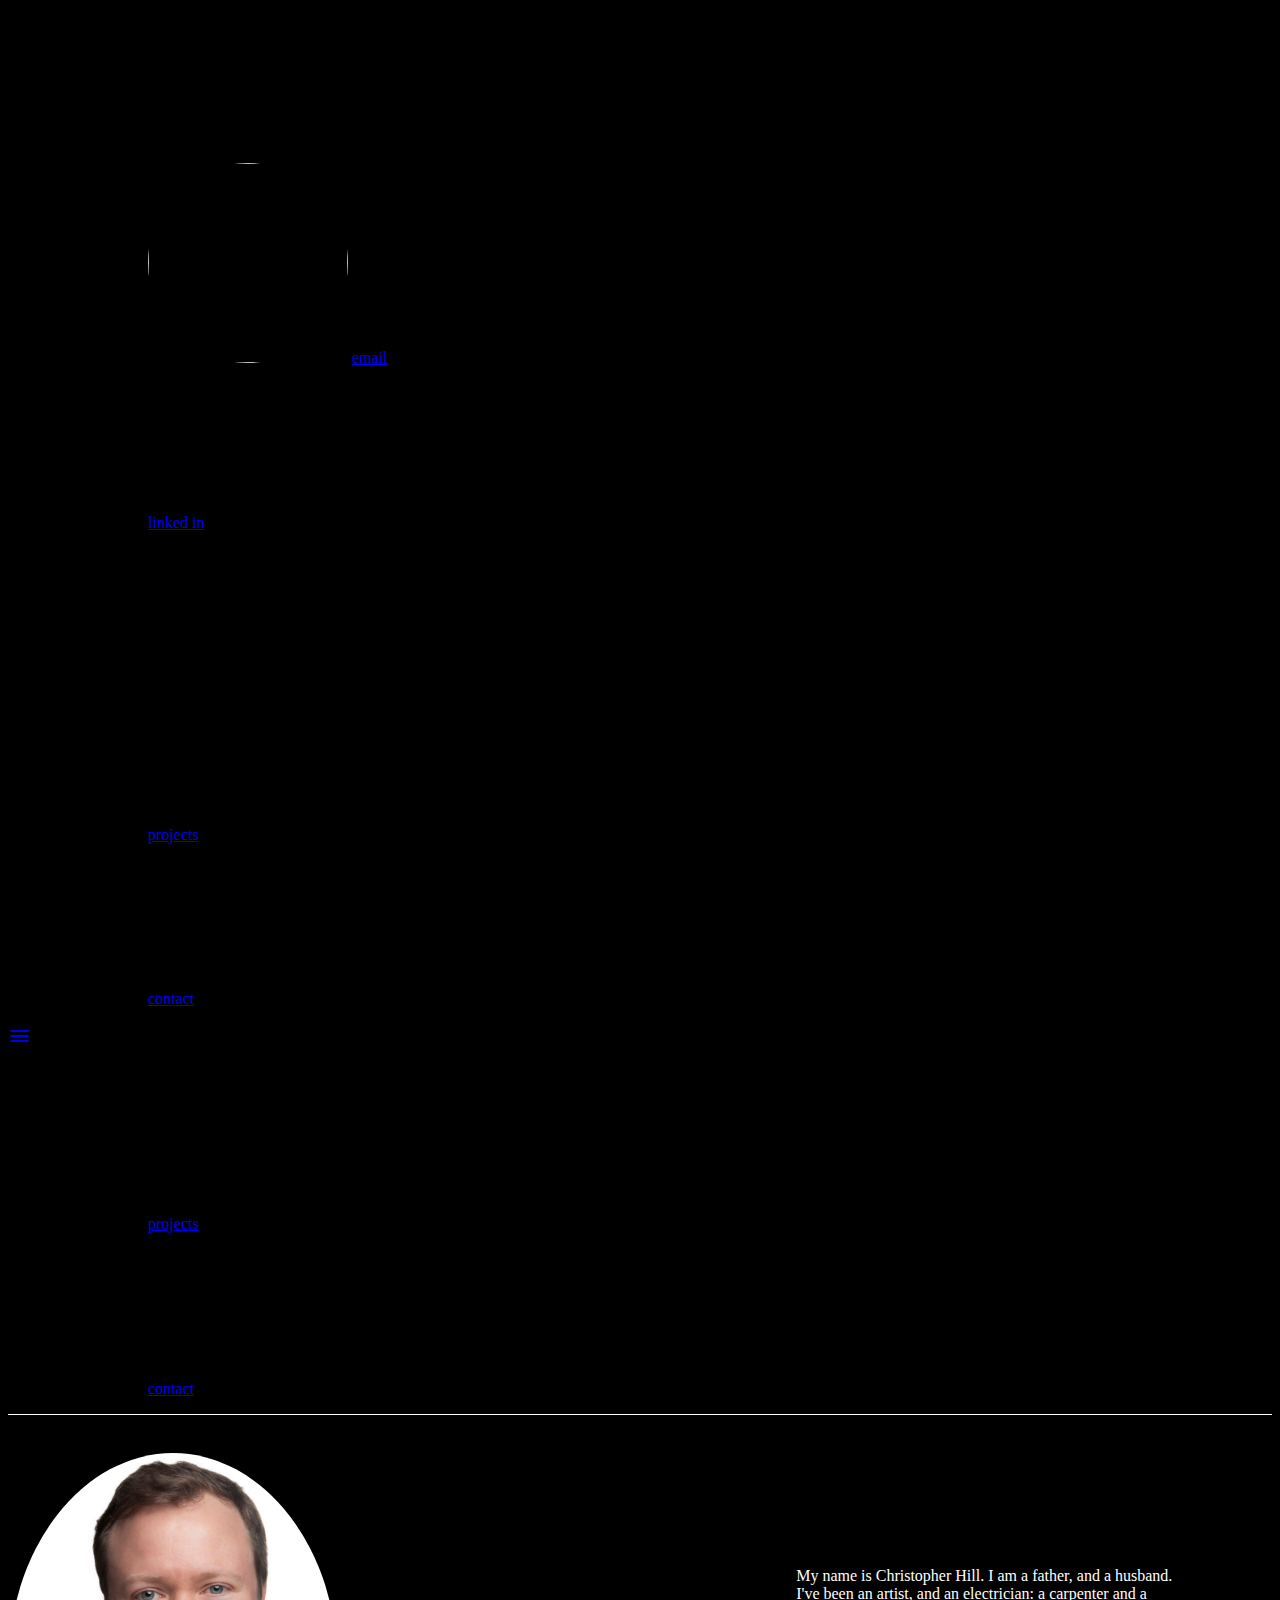
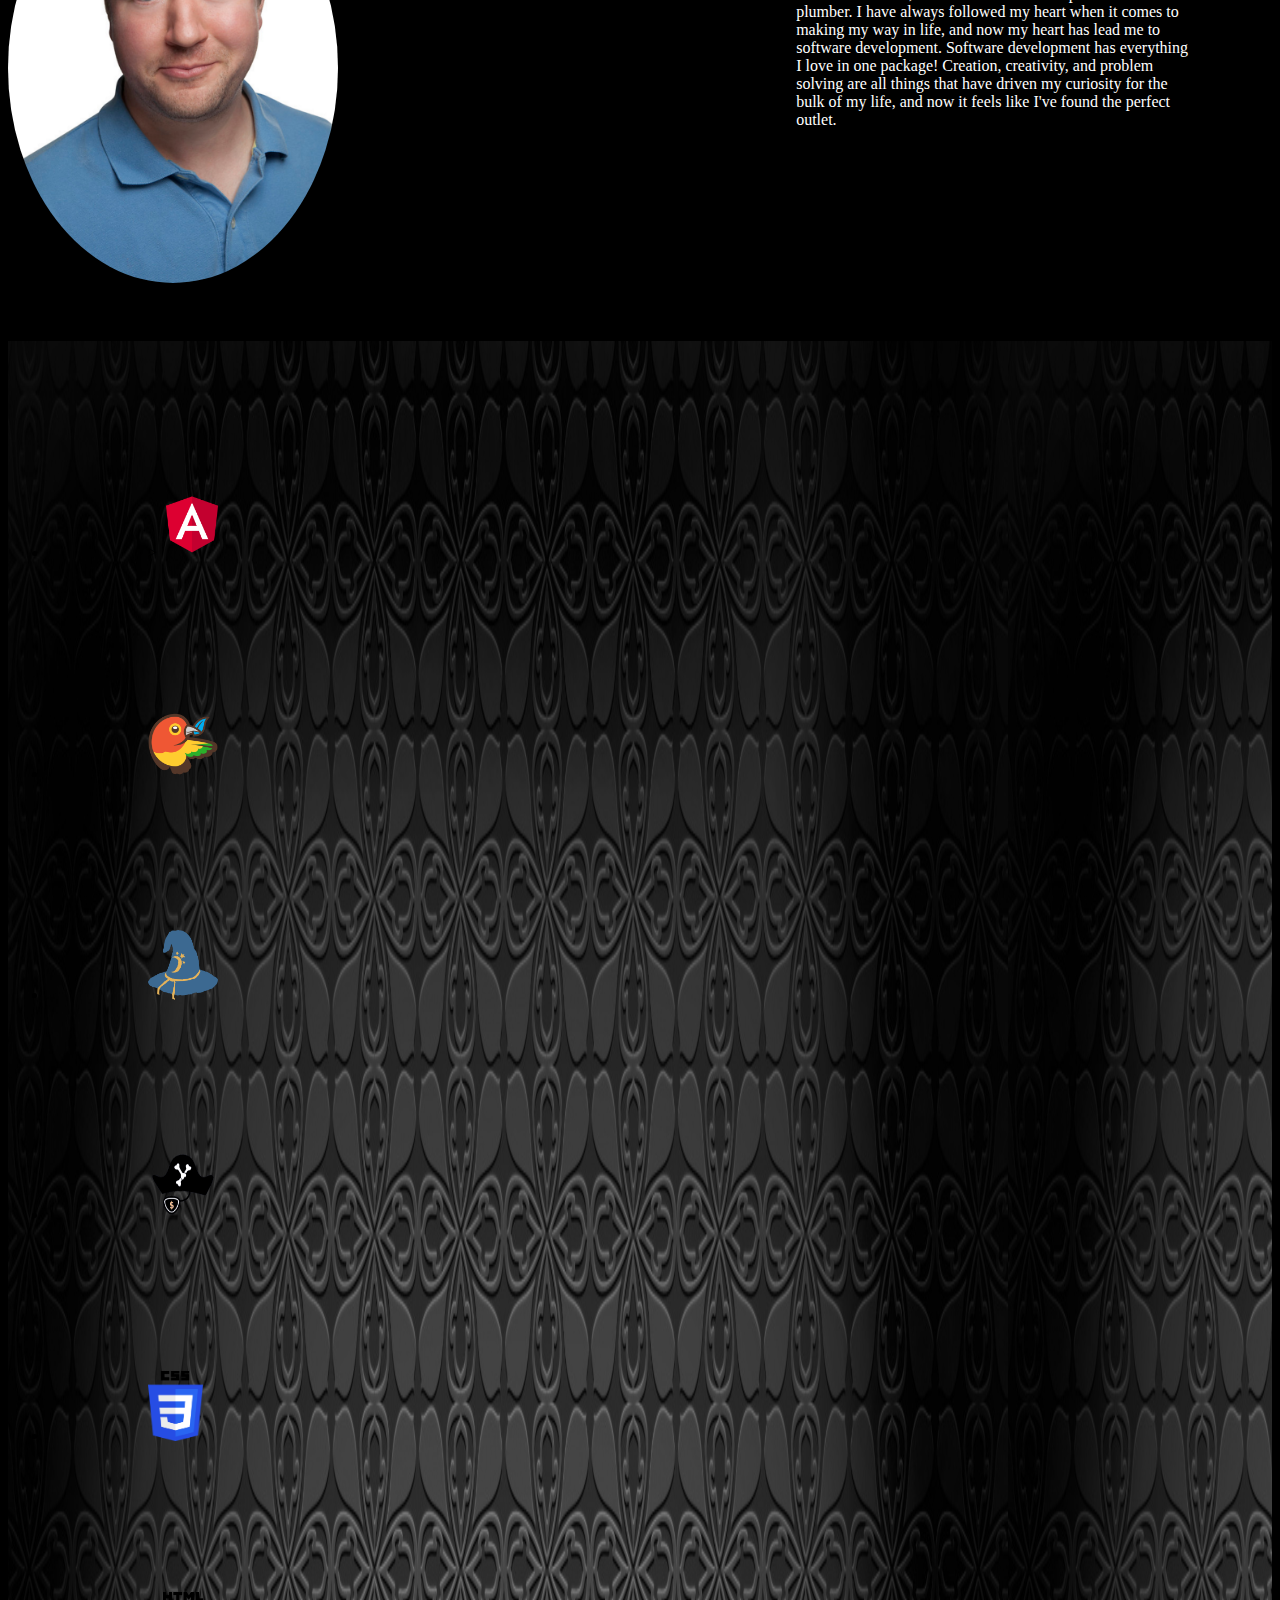
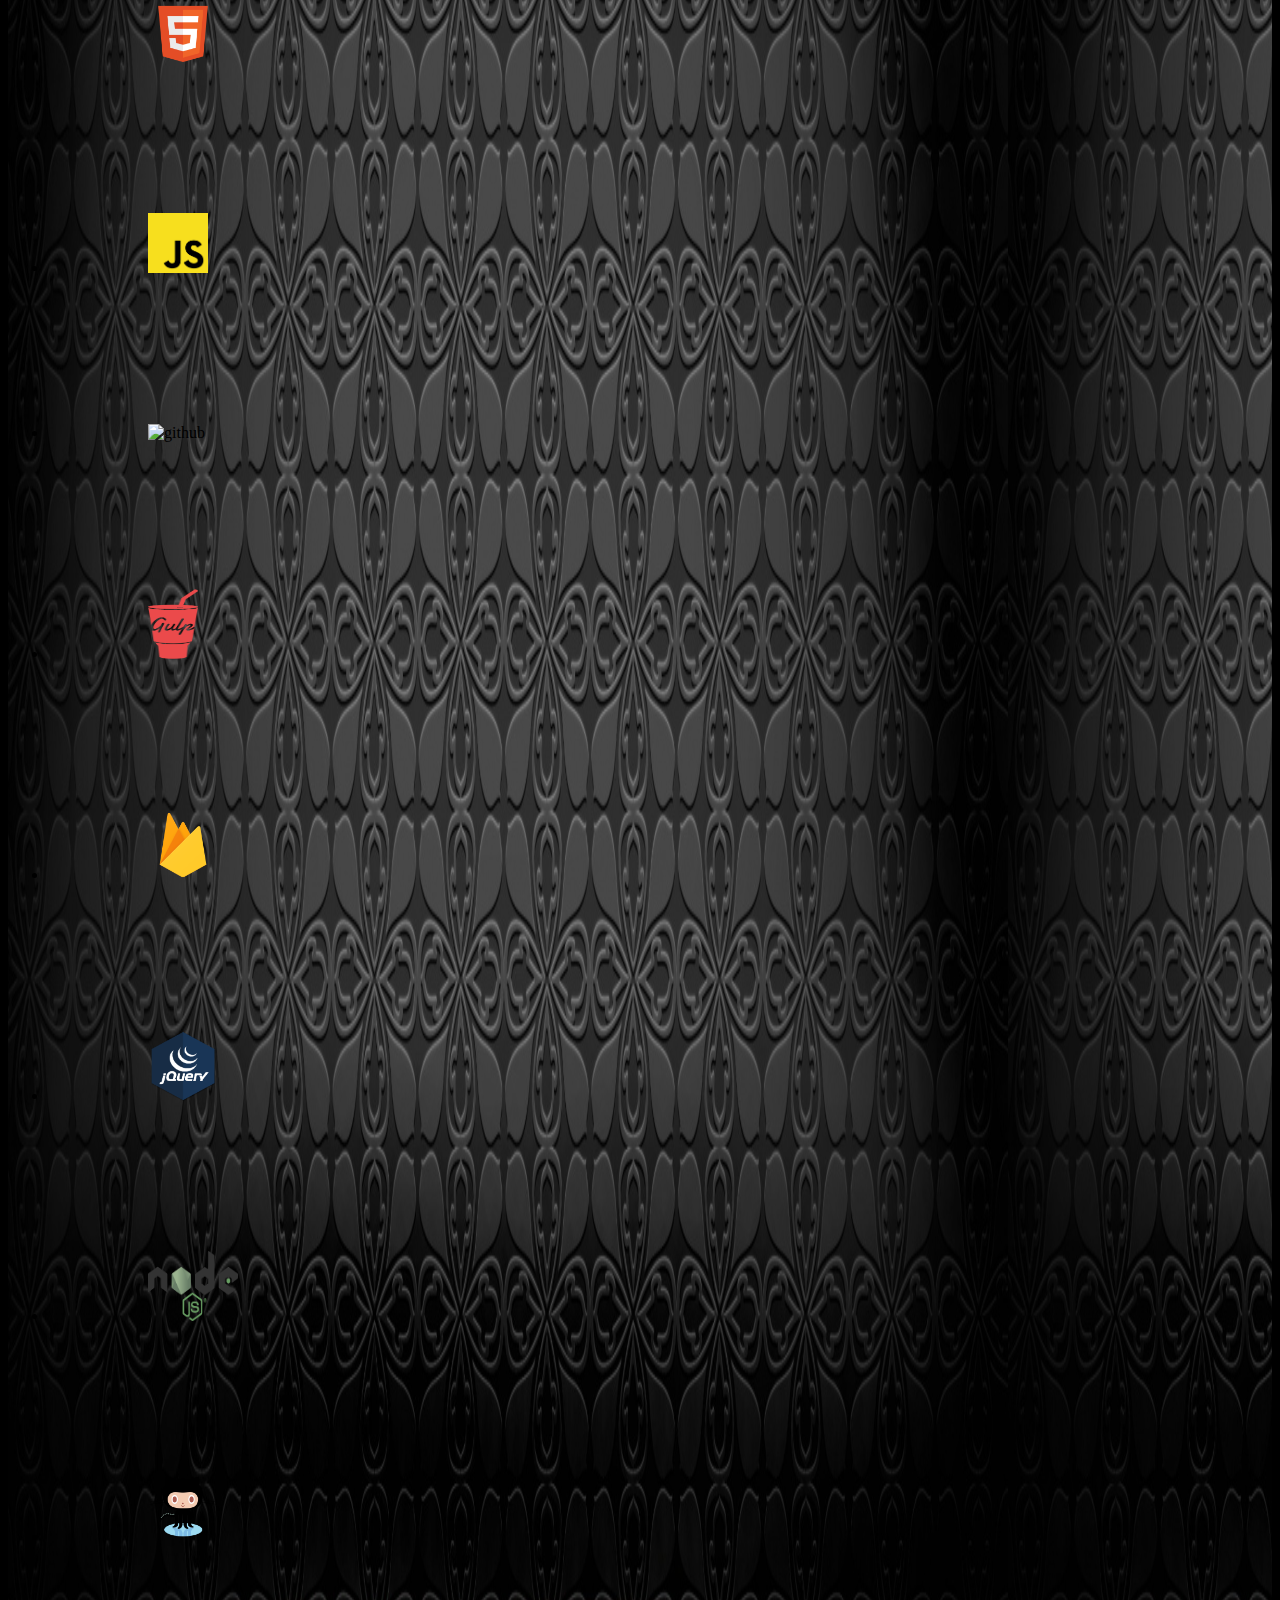
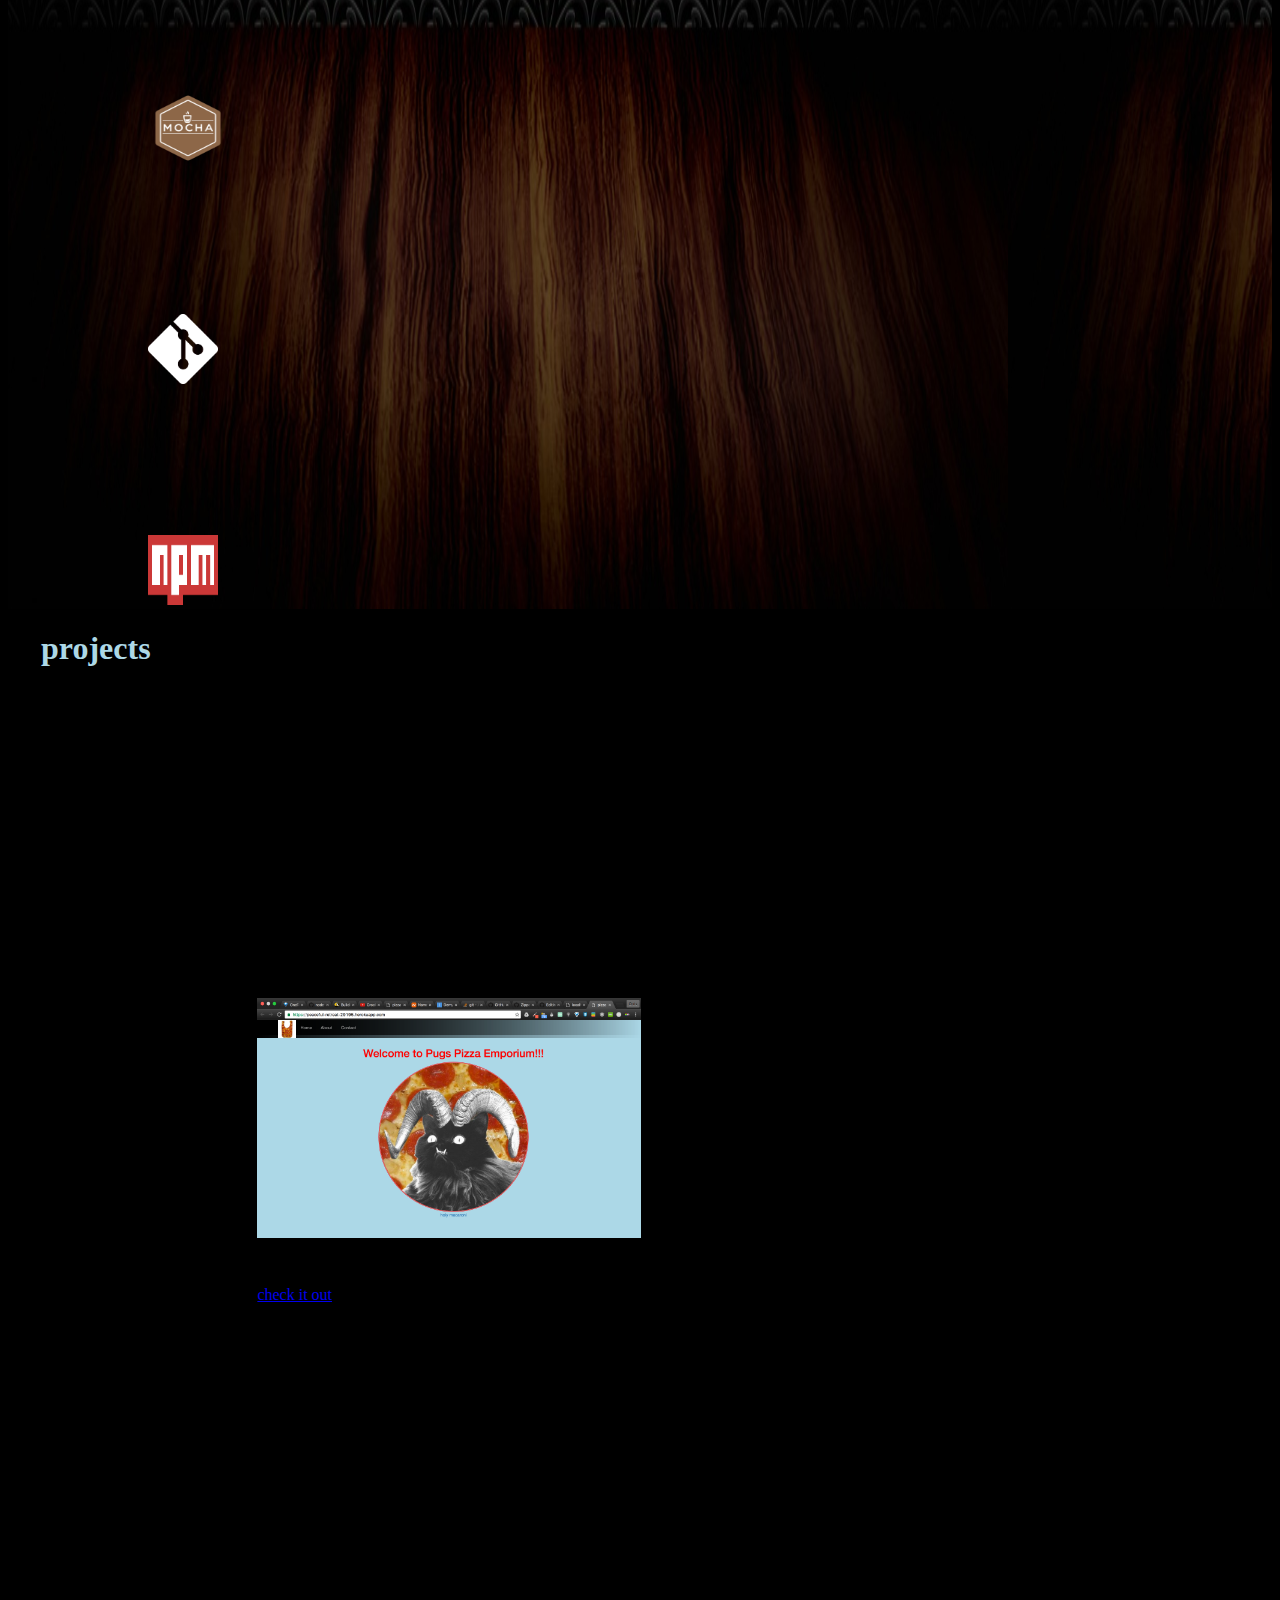
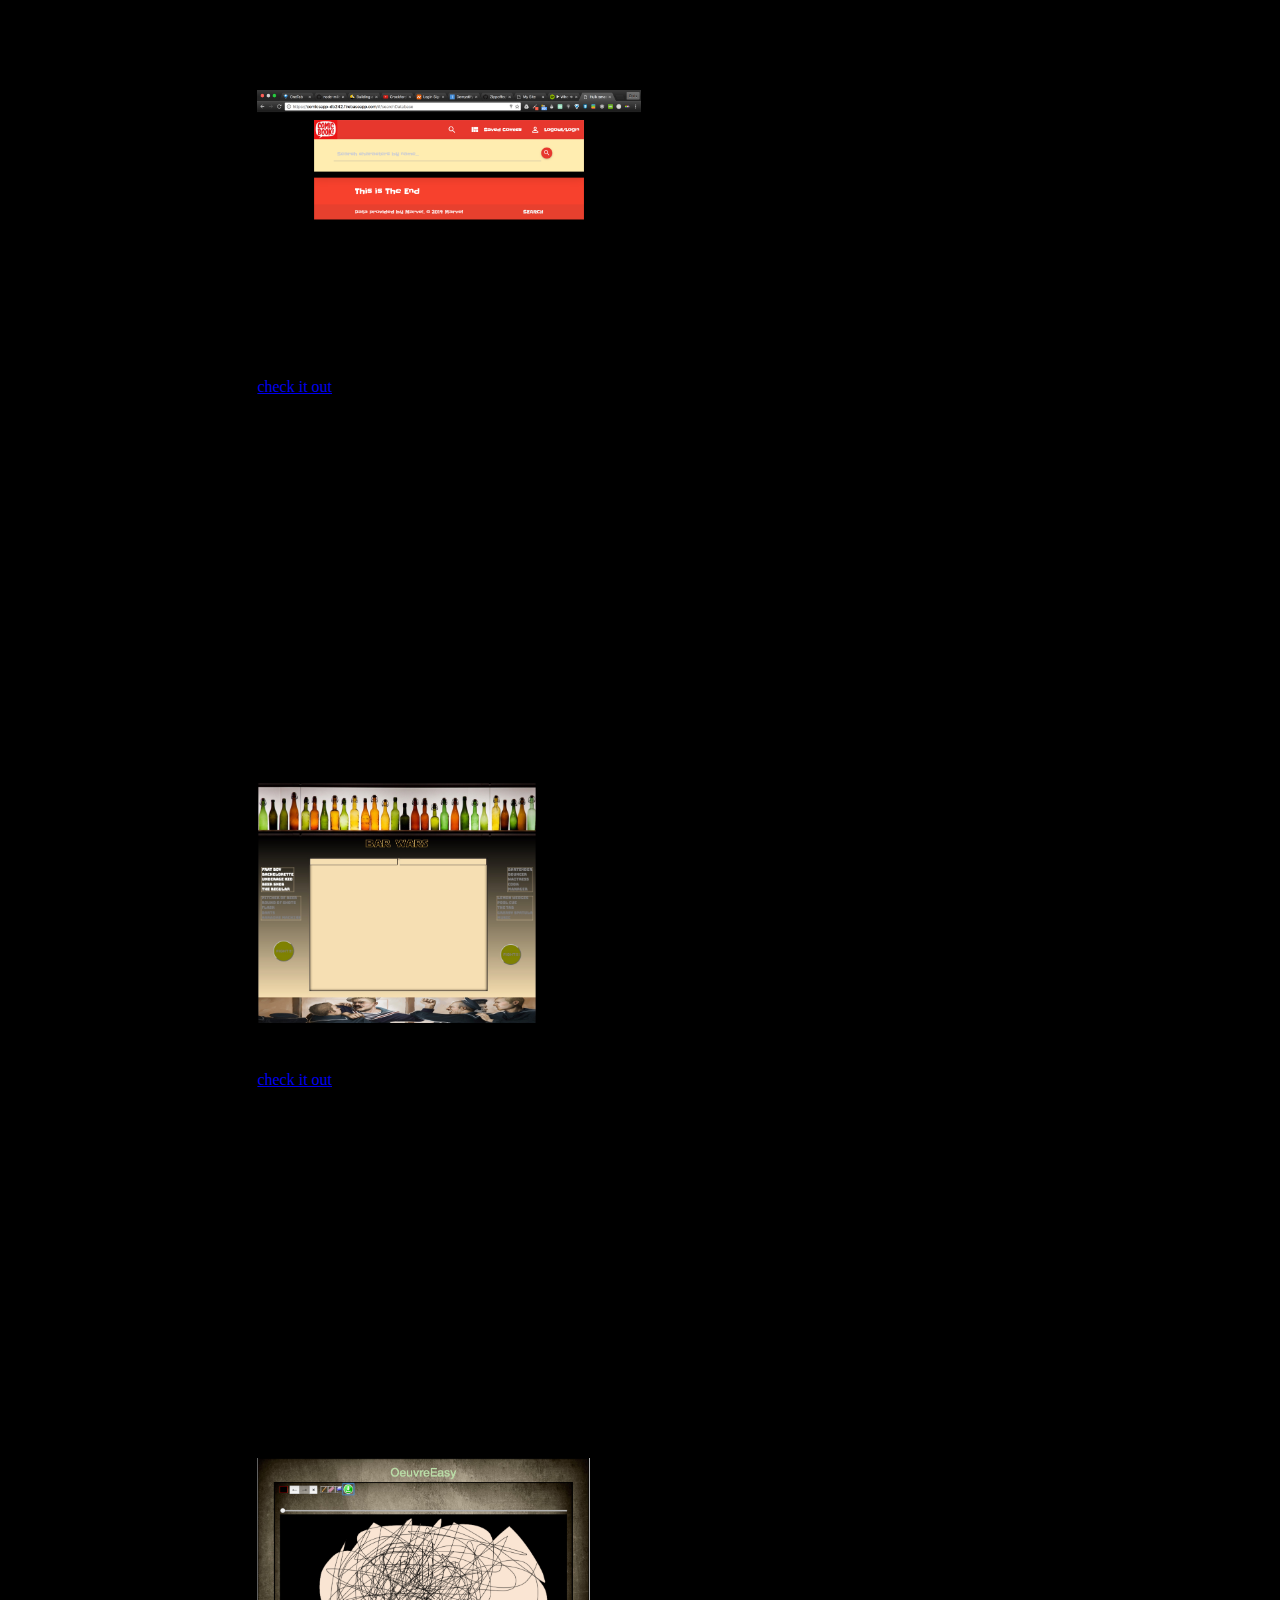
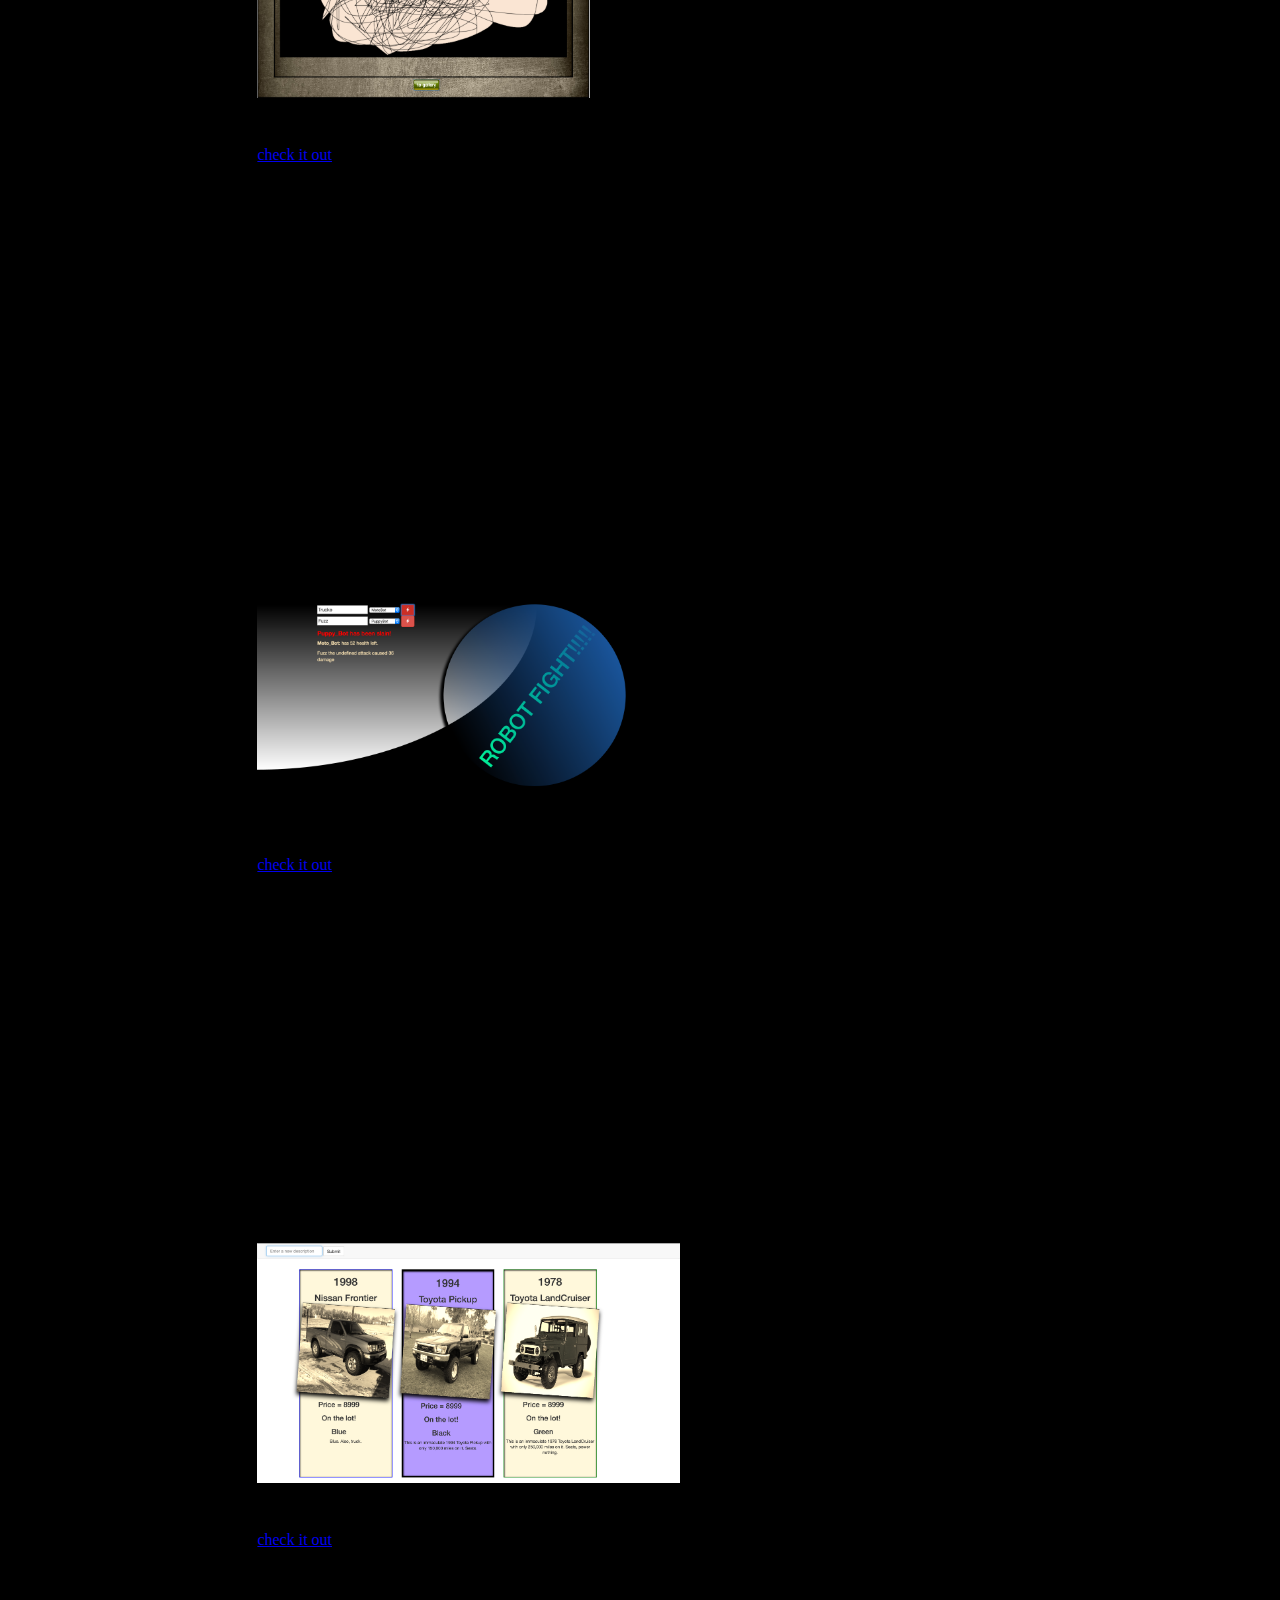
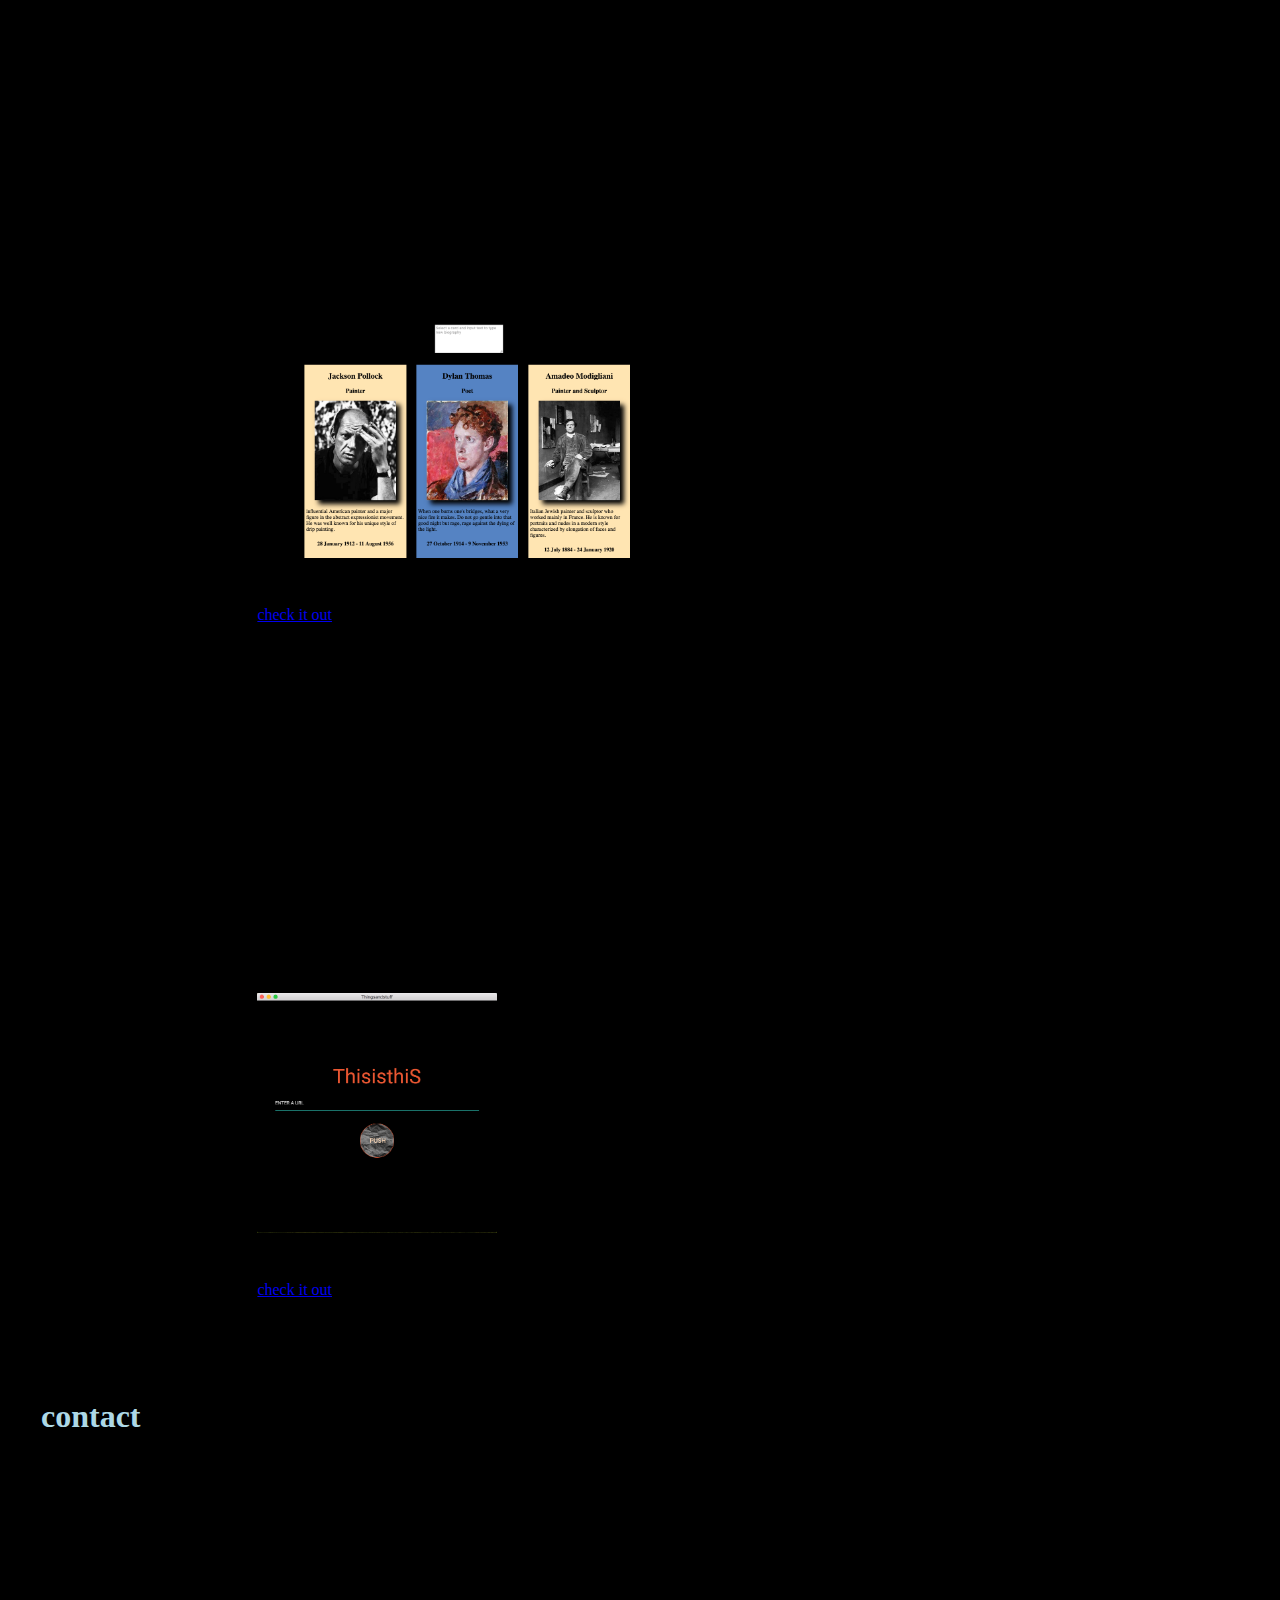
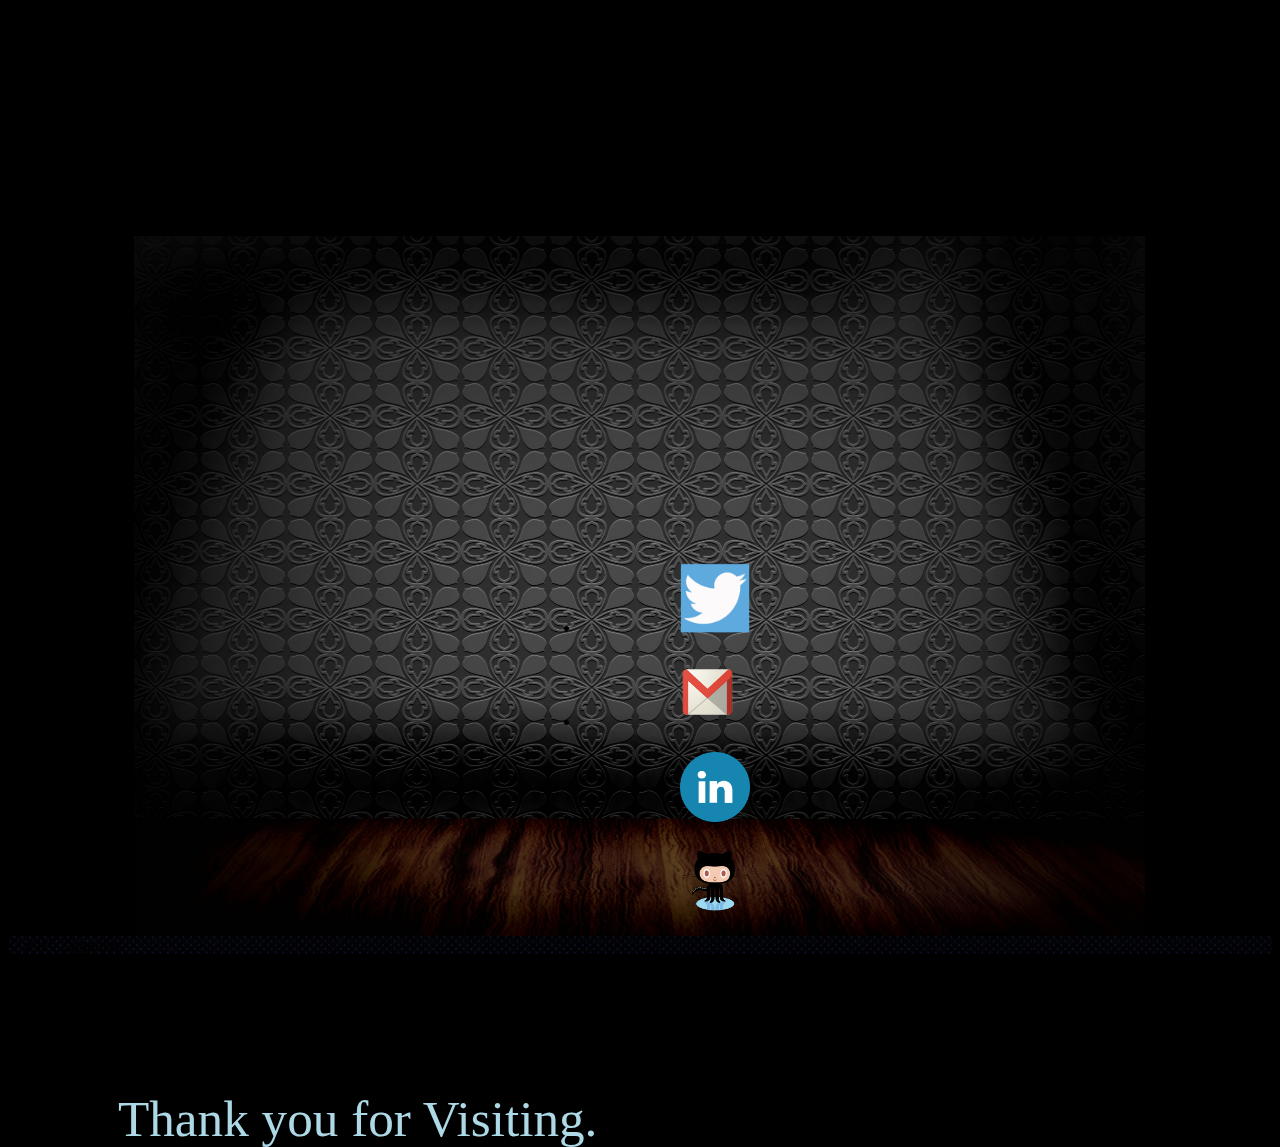
==== index.html @ 06a98516 "styling changes" ====
<!doctype html>

<html lang="en">

<head>
  <meta charset="utf-8">
  <title> My Site </title>
  <!-- Materialize: Latest compiled and minified CSS -->
  <link rel="stylesheet" href="https://cdnjs.cloudflare.com/ajax/libs/materialize/0.97.6/css/materialize.min.css">
  <!-- Materialize: NECESSARY FOR ICONS -->
  <link href="https://fonts.googleapis.com/icon?family=Material+Icons" rel="stylesheet">
  <!-- WHAT GOOGLE FONTS SHALL WE USE? -->
  <!-- <link href='https://fonts.googleapis.com/css?family=Amatic+SC|Shadows+Into+Light|Limelight|Rock+Salt' rel='stylesheet' type='text/css'> -->
  <!-- <link rel="styles" href='https://fonts.googleapis.com/css?family=Bungee+Shade' rel='stylesheet' type='text/css'> -->
  <!-- <link href='https://fonts.googleapis.com/css?family=Indie+Flower' rel='stylesheet' type='text/css'> -->
  <link href='https://fonts.googleapis.com/css?family=Slackey' rel='stylesheet' type='text/css'>
  <link rel="stylesheet" href="styles/main.css">

</head>

<body class="homePage">


  <nav>
    <div class="nav-wrapper">
      <!-- side nav -->
      <ul id="slide-out" class="side-nav">
        <li>
          <div class="userView">
            <img id="creek" class="background" src="./imgs/IMG_0226.jpg" height="160" width="100%">

            <a href="mailto:zippoffer@gmail.com"><span class="white-text email">email</span></a>
          </div>
        </li>
        <li><a href="https://www.linkedin.com/in/zippoffer"><span class="white-text">linked in</span></a></li>
        <!-- <li><a href="#!">Second Link</a></li> -->
        <li>
          <div class="divider"></div>
        </li>
        <li><a href="#projects"><span class="white-text">projects</span></a></li>
        <li><a href="#logos"><span class="white-text">contact</span></a></li>
      </ul>
      <a href="#" data-activates="slide-out" class="button-collapse"><i class="material-icons">menu</i></a>
      <!-- side nav    -->
      <!-- <a href="#" class="brand-logo">my site</a> -->
      <!-- <span class='logo'>   Welcome to My Site!!!</span> -->
      <ul id="nav-mobile" class="right hide-on-med-and-down">
        <li><a href="#project">projects</a></li>
        <li><a href="#contact">contact</a></li>
      </ul>
    </div>
  </nav>



  <div class="container info">
    <img class="bioImage" src="./imgs/Screen%20Shot%202016-10-16%20at%209.38.27%20PM.png">
    <p class="bio">My name is Christopher Hill. I am a father, and a husband. I've been an artist, and an electrician: a carpenter and a plumber. I have always followed my heart when it comes to making my way in life, and now my heart has lead me to software development.
      Software development has everything I love in one package! Creation, creativity, and problem solving are all things that have driven my curiosity for the bulk of my life, and now it feels like I've found the perfect outlet.</p>
  </div>

  <!-- <div id="par" class="parallax-container">
    <div class="parallax"><img src="./imgs/technology-153709_1280.png"></div>
  </div> -->




  <div id="skills" class="container">
    <div class="row">

      <ul id="skillLogos" class="">


        <div class="col 3 offset-4 s3">
          <li id="angular">><img src="./imgs/angular.png" alt="angular" height="70" width="70">
          </li>

          <li id="bower"><img src="./imgs/bower.png" alt="bower" height="70" width="70"></li>

          <li id="browserify"><img src="./imgs/browserify.png" alt="browserify" height="70" width="70"></li>

          <li id="yargs"><img src="./imgs/yargs-logo.png" alt="browserify" height="70" width="70"></li>
        </div>




        <div class="col 3 offset-4 s3">
          <li id="css"><img src="./imgs/css3.png" alt="css3" height="70" width="55"></li>

          <li id="html"><img src="./imgs/html5.png" alt="html5" height="70" width="70"></li>

          <li id="js"><img src="./imgs/jslogo.png" alt="js" height="60" width="60"></li>

          <li id="chalk"><img src="https://cdn.rawgit.com/chalk/chalk/19935d6484811c5e468817f846b7b3d417d7bf4a/logo.svg" alt="github" height="70" width="70"></li>
        </div>



        <div class="col 3 offset-4 s3">
          <li id="gulp"><img src="./imgs/gulp.png" alt="gulp" height="70" width="50"></li>

          <li id="firebase"><img src="./imgs/firebase.png" alt="firebase" height="70" width="70"></li>

          <li id="jquery"><img src="./imgs/jquery.png" alt="jquery" height="70" width="70"></li>

          <li id="node"><img src="./imgs/Node.js_logo.svg.png" alt="node" height="70" width="90"></li>
        </div>



        <div class="col 3 offset-4 s3">
          <li id="github"><img src="./imgs/github.png" alt="github" height="70" width="70"></li>

          <li id="mocha"><img src="./imgs/mocha.png" alt="mocha" height="70" width="80"></li>

          <li id="git"><img src="./imgs/git-logo-white.png" alt="git" height="70" width="70"></li>

          <li id="npm"><img src="./imgs/npm.png" alt="npm" height="70" width="70"></li>
        </div>

      </ul>


    </div>
  </div>
  </div>
  <!--    <div class="footer-copyright">
            <div class="container">
            © 2014 Copyright Text
            <a class="grey-text text-lighten-4 right" href="#!">More Links</a>
            </div>
          </div> -->
  <!-- </footer> -->



  <!-- <div id="par" class="parallax-container">
    <div class="parallax"><img id="parimg" src="./imgs/technology-153709_1280.png"></div>
  </div> -->




  <!-- /////////////projects\\\\\\\\\\\\\ -->
  <h1 id="project">projects</h1>
  <div id="work" class="container portfolioPage">
    <div class="row rows">
      <ul id="projects" class="container">

        <div class="col l6 s6">
          <div class="row rows">



            <!-- <div class="col l6 s6">
          <div class="row rows"> -->
            <div class="card">
              <div class="card-image waves-effect waves-block waves-light">
                <img class="activator" src="../imgs/Screen%20Shot%202016-09-10%20at%2012.25.54%20AM.png">
              </div>
              <div class="card-content">
                <span class="card-title activator white-text text-darken-4">PugsPizza<i class="material-icons right">more_vert</i></span>
                <p><a target="blank" href="https://peaceful-retreat-29195.herokuapp.com/">check it out</a></p>
              </div>
              <div class="card-reveal">
                <span class="card-title grey-text text-darken-4">PugsPizza<i class="material-icons right">close</i></span>
                <p>Pugs Pizza uses Node, Express, and authentication. Deployed with Heroku.</p>
              </div>
            </div>
            <!-- </div>
          </div> -->




            <!-- <div class="col l6 s6">
          <div class="row rows"> -->
            <div class="card">
              <div class="card-image waves-effect waves-block waves-light">
                <img class="activator" src="../imgs/Screen%20Shot%202016-09-11%20at%2012.20.56%20AM.png">
              </div>
              <div class="card-content">
                <span class="card-title activator white-text text-darken-4">comicapp<i class="material-icons right">more_vert</i></span>
                <p><a target="blank" href="https://comicsapp-db242.firebaseapp.com/">check it out</a></p>
              </div>
              <div class="card-reveal">
                <span class="card-title grey-text text-darken-4">comicapp<i class="material-icons right">close</i></span>
                <p>Comic searching app using Angular to access the Marvel Comics API.</p>
              </div>
            </div>
            <!-- </div>
          </div> -->

          </div>
        </div>
        <div class="col l6 s6">
          <div class="row rows">



            <!-- <div class="col l6 s6">
          <div class="row rows"> -->
            <div class="card">
              <div class="card-image waves-effect waves-block waves-light">
                <img class="activator" src="../imgs/Screen%20Shot%202016-07-08%20at%203.32.27%20PM.jpg">
              </div>
              <div class="card-content">
                <span class="card-title activator white-text text-darken-4">barwars<i class="material-icons right">more_vert</i></span>
                <p><a target="blank" href="https://github.com/Zippoffer/gauntlet-ironmen">check it out</a></p>
              </div>
              <div class="card-reveal">
                <span class="card-title grey-text text-darken-4">barwars<i class="material-icons right">close</i></span>
                <p>Barwars was an in-class game project using Javascript.</p>
              </div>
            </div>
            <!-- </div>
          </div> -->



            <!-- <div class="col l6 s6">
          <div class="row rows"> -->
            <div class="card">
              <div class="card-image waves-effect waves-block waves-light">
                <img class="activator" src="../imgs/Screen%20Shot%202016-11-02%20at%209.50.19%20AM.png">
              </div>
              <div class="card-content">
                <span class="card-title activator white-text text-darken-4">drawings<i class="material-icons right">more_vert</i></span>
                <p><a target="blank" href="https://drawingstuff.herokuapp.com/#/">check it out</a></p>
              </div>
              <div class="card-reveal">
                <span class="card-title grey-text text-darken-4">drawings<i class="material-icons right">close</i></span>
                <p>Capstone project drawing app. Drawings is a full MEAN stack app utilizing the drawingboard.js package. Deployed using MLabs and Heroku.</p>
              </div>
            </div>
            <!-- </div>
          </div> -->
          </div>
        </div>
        <div class="col l6 s6">
          <div class="row rows">


            <!-- <div class="col l6 s6">
          <div class="row rows"> -->
            <div class="card">
              <div class="card-image waves-effect waves-block waves-light">
                <img class="activator" src="../imgs/Screen%20Shot%202016-09-18%20at%207.57.12%20PM.png">
              </div>
              <div class="card-content">
                <span class="card-title activator white-text text-darken-4">robotfighter<i class="material-icons right">more_vert</i></span>
                <p><a target="blank" href="https://github.com/Zippoffer/modern-js-quiz-Zippoffer">check it out</a></p>
              </div>
              <div class="card-reveal">
                <span class="card-title grey-text text-darken-4">robotfighter<i class="material-icons right">close</i></span>
                <p>My robot fighting game.</p>
              </div>
            </div>
            <!-- </div>
          </div> -->


            <!-- <div class="col l6 s6">
          <div class="row rows"> -->
            <div class="card">
              <div class="card-image waves-effect waves-block waves-light">
                <img class="activator" src="../imgs/Screen%20Shot%202016-09-18%20at%207.51.22%20PM.png">
              </div>
              <div class="card-content">
                <span class="card-title activator white-text text-darken-4">carlot<i class="material-icons right">more_vert</i></span>
                <p><a target="blank" href="https://github.com/Zippoffer/spa-milestone-quiz-Zippoffer">check it out</a></p>
              </div>
              <div class="card-reveal">
                <span class="card-title grey-text text-darken-4">carlot<i class="material-icons right">close</i></span>
                <p>Javascript card based carlot.</p>
              </div>
            </div>
            <!-- </div>
          </div> -->


          </div>
        </div>
        <div class="col l6 s6">
          <div class="row rows">
            <div class="card">
              <div class="card-image waves-effect waves-block waves-light">
                <img class="activator" src="../imgs/Screen%20Shot%202016-09-18%20at%208.10.52%20PM.png">
              </div>
              <div class="card-content">
                <span class="card-title activator white-text text-darken-4">WYSIWYG<i class="material-icons right">more_vert</i></span>
                <p><a target="blank" href="https://github.com/Zippoffer/wysiwyg">check it out</a></p>
              </div>
              <div class="card-reveal">
                <span class="card-title grey-text text-darken-4">WYSYWYG<i class="material-icons right">close</i></span>
                <p>WYSIWYG</p>
              </div>
            </div>
          </div>



          <div class="card">
            <div class="card-image waves-effect waves-block waves-light">
              <img class="activator" src="../imgs/Screen%20Shot%202016-11-03%20at%209.02.16%20AM.png">
            </div>
            <div class="card-content">
              <span class="card-title activator white-text text-darken-4">ThisisThis<i class="material-icons right">more_vert</i></span>
              <p><a target="blank" href="https://github.com/Zippoffer/electron">check it out</a></p>
            </div>
            <div class="card-reveal">
              <span class="card-title grey-text text-darken-4">ThisisThis<i class="material-icons right">close</i></span>
              <p>My electron app utilizing the Dandelion API.</p>
            </div>
          </div>

        </div>

      </ul>
    </div>
  </div>

  <div class="contactDiv">

    <!-- contacts -->
    <h1 id="contact">contact</h1>
    <div class="container">
      <div class="row">
        <span class="banner">Thank you for Visiting.</span>

        <ul id="logos" class="container">



          <div class="col 3 offset-4 s3">
            <li id="twitter"><a target="_blank" class="grey-text text-lighten-3" href="https://twitter.com/thorsdaddy1"><img src="../imgs/twitter-bird-1366218_960_720.png" alt="twitter" height="70" width="70"></a>
            </li>
          </div>




          <div class="col 3 offset-4 s3">
            <li id="email"><a class="grey-text text-lighten-3" href="mailto:zippoffer@gmail.com"><img src="../imgs/Googlemaillogo.png" alt="zippoffer@gmail.com" height="70" width="55"></a></li>


          </div>



          <div class="col 3 offset-4 s3">
            <li id="linkedin"><a target="_blank" class="grey-text text-lighten-3" href="https://www.linkedin.com/in/zippoffer"><img src="../imgs/Linkedin_circle.svg.png" alt="linkedin" height="70" width="70"></a></li>


          </div>



          <div class="col 3 offset-4 s3">
            <li id="github"><a target="_blank" class="grey-text text-lighten-3" href="https://github.com/Zippoffer"><img src="../imgs/github.png" alt="github" height="70" width="70"></a></li>


          </div>

        </ul>


      </div>
    </div>
  </div>
  <!-- ///////////////////// -->


  <footer class="page-footer lime darken-2">
    <div class="container">
      <div class="row">
      </div>
    </div>
    <div class="footer-copyright">
      <div class="container">
        © 2016 Zippoffer
        <!-- <a class="grey-text text-lighten-4 right" href="#!">More Links</a> -->
      </div>
    </div>
  </footer>


  <!-- ============= LINK TAGS ============= -->



  <script src="https://code.jquery.com/jquery-2.2.4.min.js" integrity="sha256-BbhdlvQf/xTY9gja0Dq3HiwQF8LaCRTXxZKRutelT44=" crossorigin="anonymous"></script>

  <script type="text/javascript" src="https://cdnjs.cloudflare.com/ajax/libs/materialize/0.97.6/js/materialize.min.js"></script>


  <script src="app/controllers/parallax.js"></script>
  <script src="app/controllers/modal.js"></script>
  <script src="app/controllers/nav.js"></script>



</body>

</html>
---- styles/main.css ----
.portfolioPage {
	background-image: url(../imgs/ocean.jpg);
	background-size: 100% 100%;
	background-repeat: no-repeat;
	background-position: center top;
}
.contactPage {
	background-color: black;
}
.contactDiv {
	background-image: url(../imgs/hintergrund-tapete-1454259975N2T.jpg);
	background-size:80% 700px;
	background-position: center bottom;
	background-repeat: no-repeat;
}
.homePage {
	background-color: black;
}

#logos	{
	display: inline-block;
	padding-top: 53%;
	position:relative;
	left: 49px;
}
#projects {
	display: inline;
	position:relative;
	left: 123px;
}
li {
	padding-left: 100px;
	padding-top: 12%;
}

.liPort {
	position:relative;
	right: 163px;
}

.logo {
	/* font-family: slackey; */
	font-size: 2vw;
}
span {
	display: inline;
}
#herokuapp {
	box-shadow: 8px 12px 32px black;
	height:250px;
	width:330px;
}
#comicapp {
	box-shadow: 8px 12px 32px black;
	height:250px;
	width:330px;
}
#barwars {
	box-shadow: 8px 12px 32px black;
	height:250px;
	width:330px;
}
#chatty {
	box-shadow: 8px 12px 32px black;
	height:250px;
	width:330px;
}
#robotFighter {
	box-shadow: 8px 12px 32px black;
	height:250px;
	width:330px;
}
#carLot {
	box-shadow: 8px 12px 32px black;
	height:250px;
	width:330px;
}
#wysiwyg {
	box-shadow: 8px 12px 32px black;
	height:250px;
	width:330px;
}

nav {
	background-color: black;
	border-bottom: 1px solid white;
}

.side-nav {
	background-color: black;
}

footer {
	background-image: url(../imgs/darktexture.jpg);
}

.brand-logo {
	position: relative;
	top: -120px;
	margin-left: 3%;
}

#modal {
	margin: 4% 0 4% 33%;
	height: 150px;
	width: 150px;
	border-radius: 200%;
}

#modalImage {
	height: 200px;
	width: 160px;
	border-radius: 200%;
	position: relative;
	right: 32px;
	bottom: 22px;
	object-fit: fill;
}

#modal1 {
	background-color: wheat;
	height: 530px;
	width: 530px;
	border-radius: 200%;
	text-align: center;
}

#creek {
	height: 200px;
	width: 200px;
	border-radius: 200%;
}


#skills {
	background-image: url(../imgs/hintergrund-tapete-1454259975N2T.jpg);
	background-size: 1000px 100%;
}

.contactNav {
	margin-bottom: 3%;
}

#par {
	/*height: 200px;*/
	height: 400px;
}
.banner {
	text-align: center;
	position: relative;
	top: 220px;
	left: 110px;
	font-size: 4vw;
	/* font-family: slackey; */
	color: lightblue;
}

	/*cards*/

.card {
	margin-top: 23%;
	margin-left: 10%;
	margin-right: 10%;
	position: relative;
	/* right: 3px; */
	/*max-width: 100%;*/
	max-width: 380px;
}

.activator {
height: 240px;
}
.card-content {
	background-color: black;
}
.bioCardContent {
	background-color: black;
}
.bio {
	color: white;
	background-color: black;
	max-width: 400px;
	float: right;
	margin-right: 6%;
	margin-left: 6%;
	margin-top: 12%;
}
#bio {
	max-width: 600px;
}
.info {
	/*max-width: 50%;*/
}
.bioImage {
	height: 430px;
	max-width: 330px;
	border-radius: 200%;
	margin: 3% 0% 3% 0%;
}
#project {
	color: lightblue;
	position: relative;
	left: 33px;
}
#contact {
	color: lightblue;
	position: relative;
	left: 33px;
}
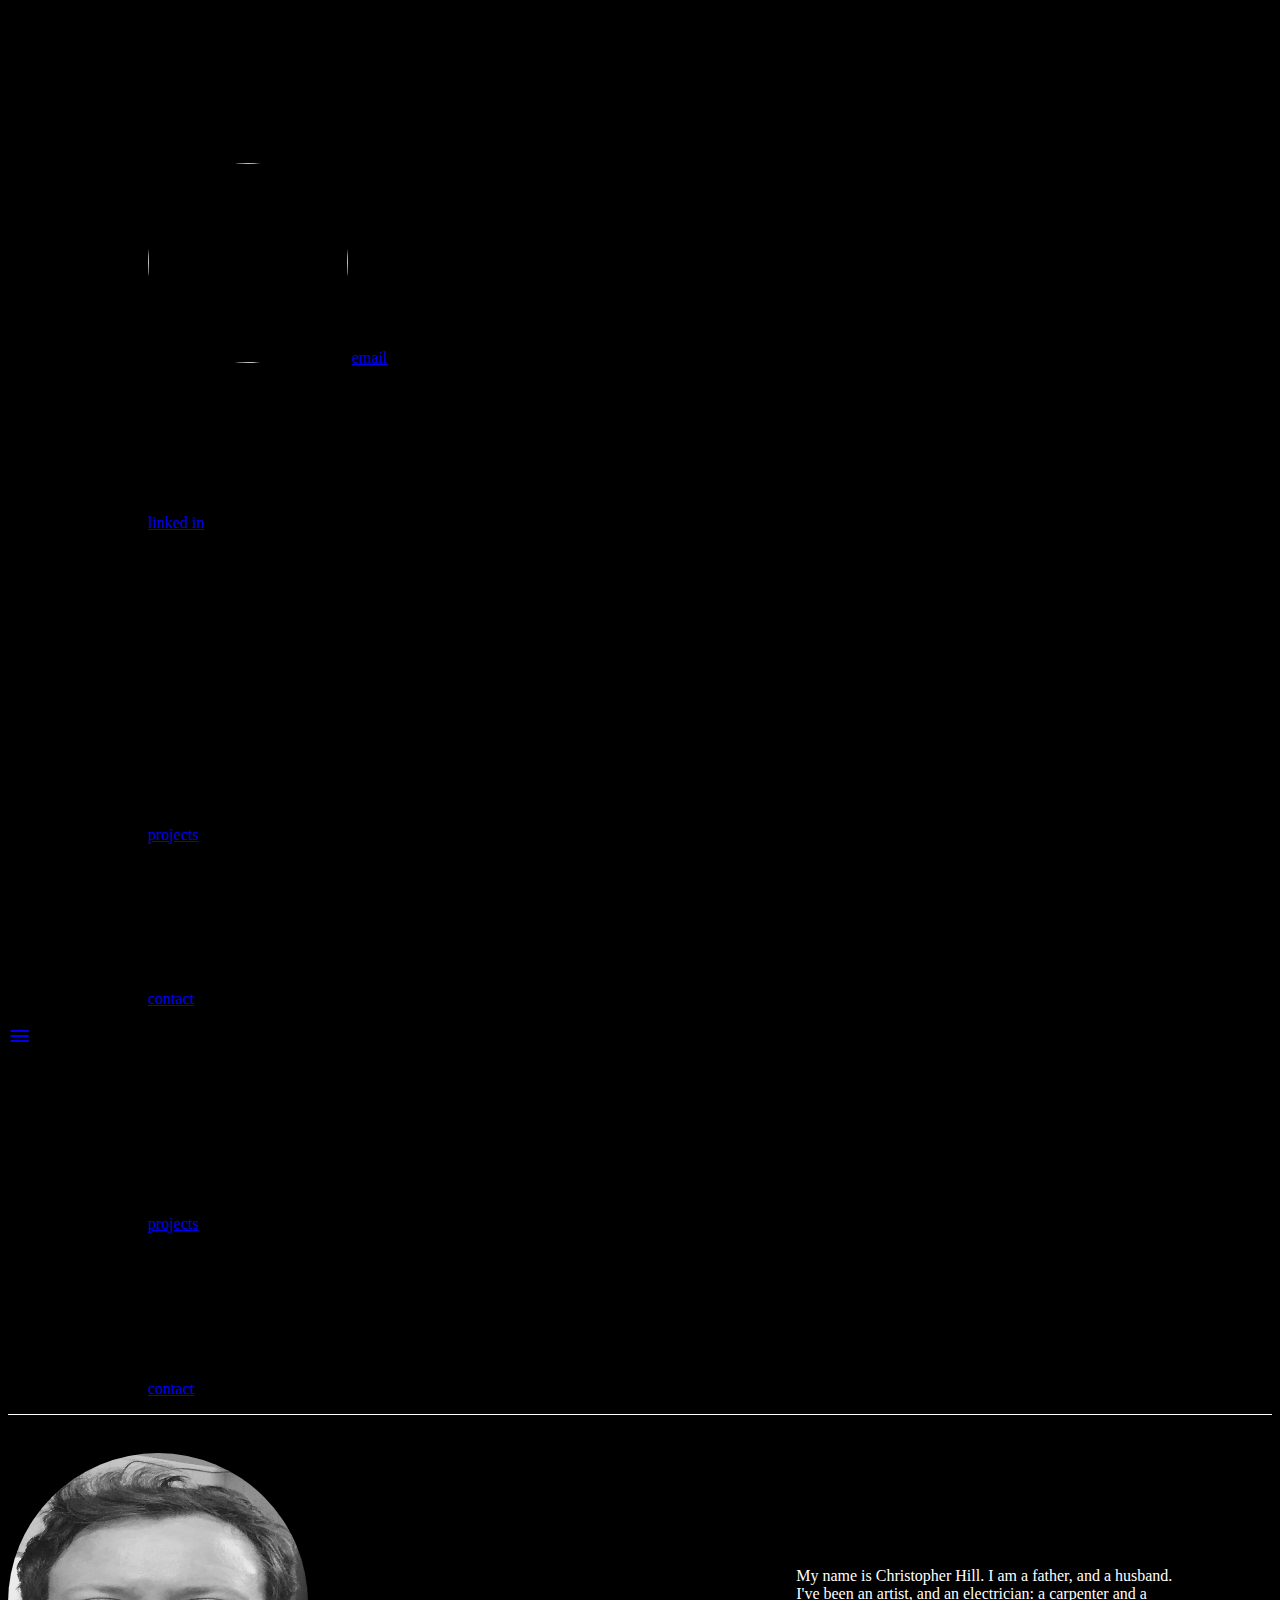
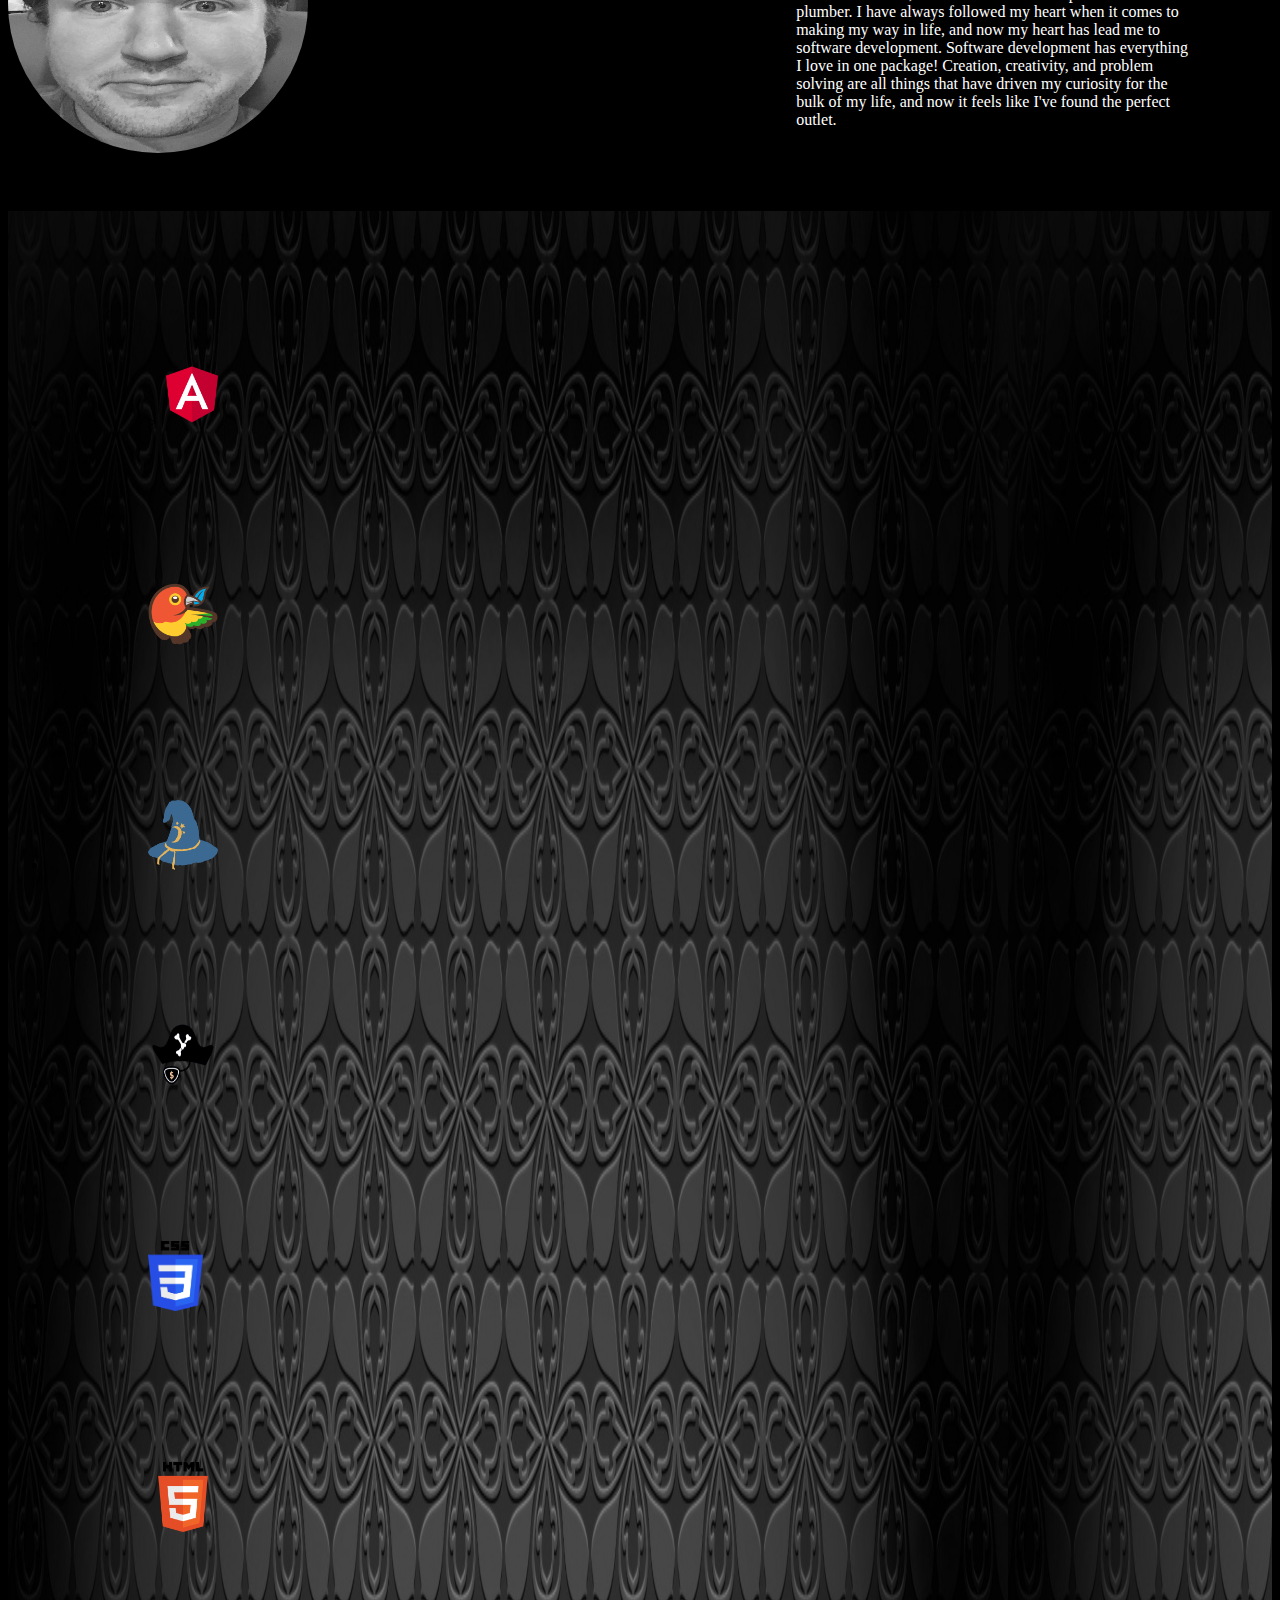
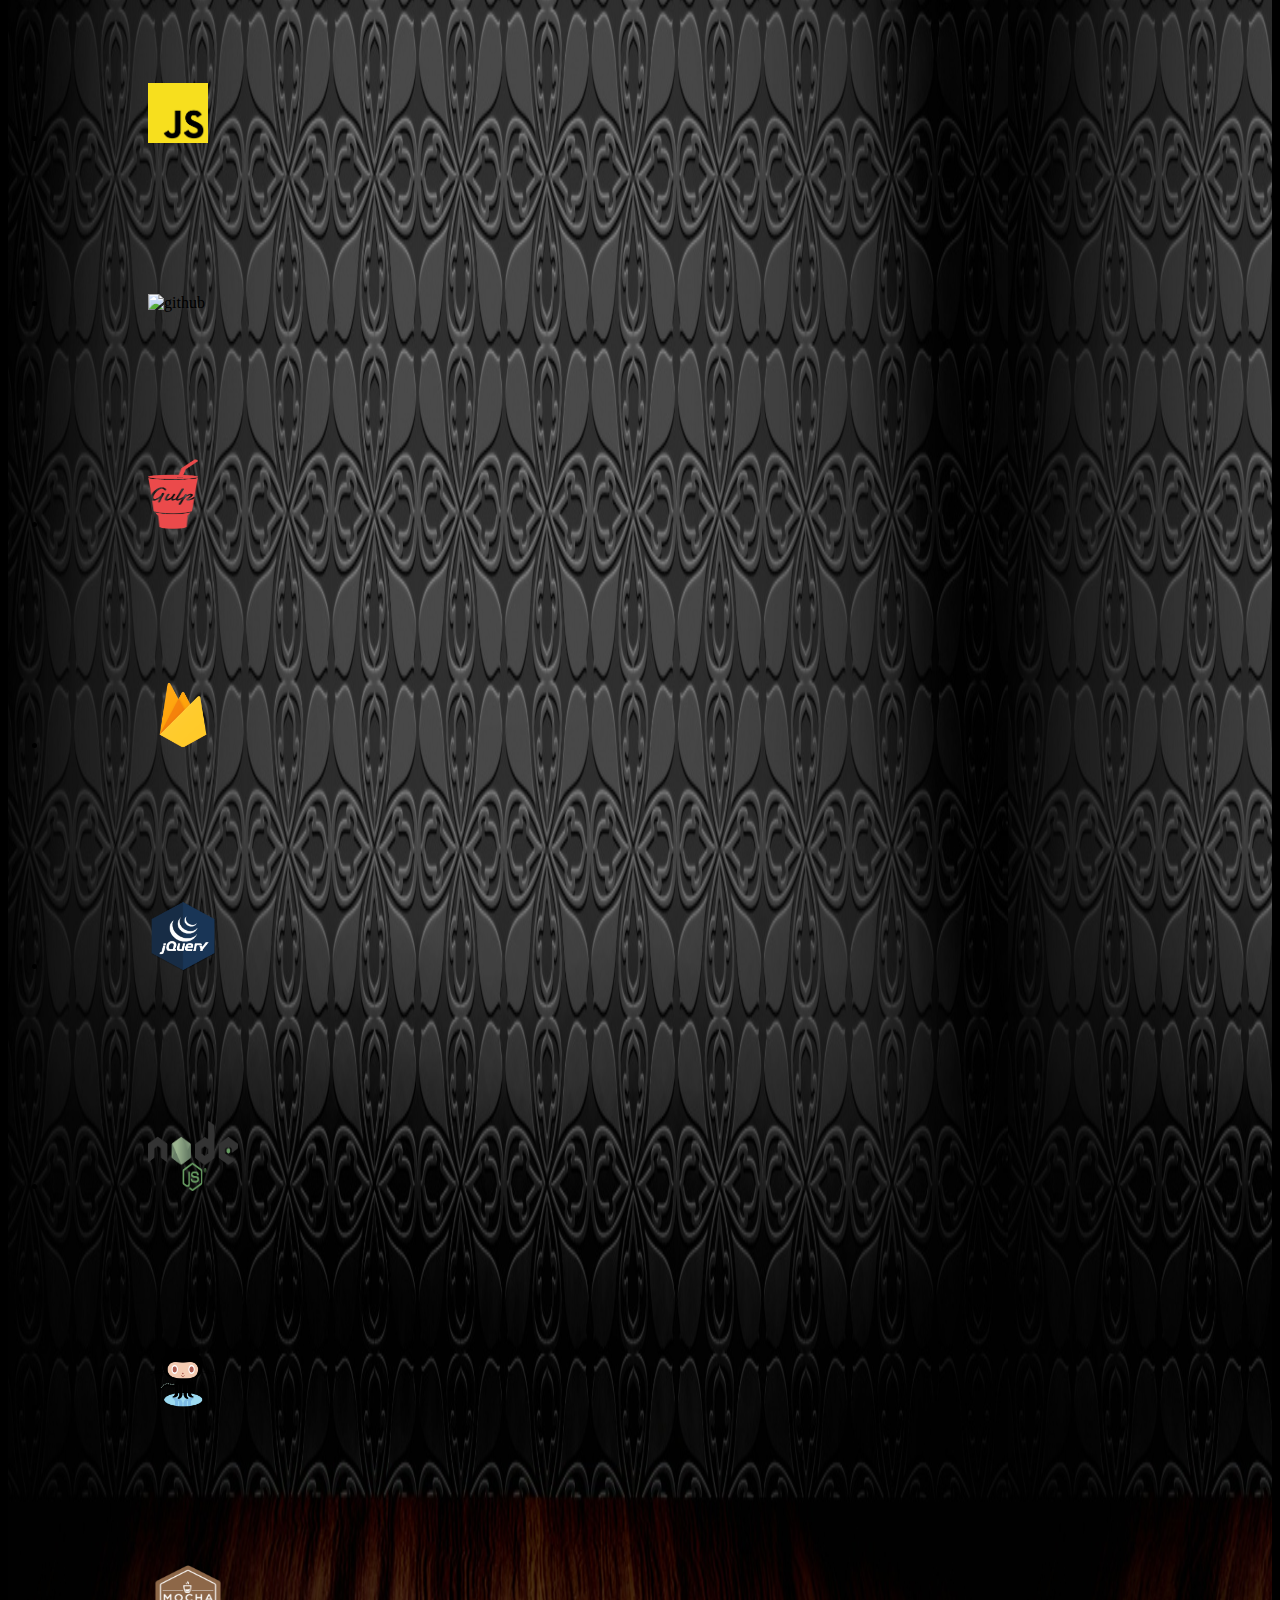
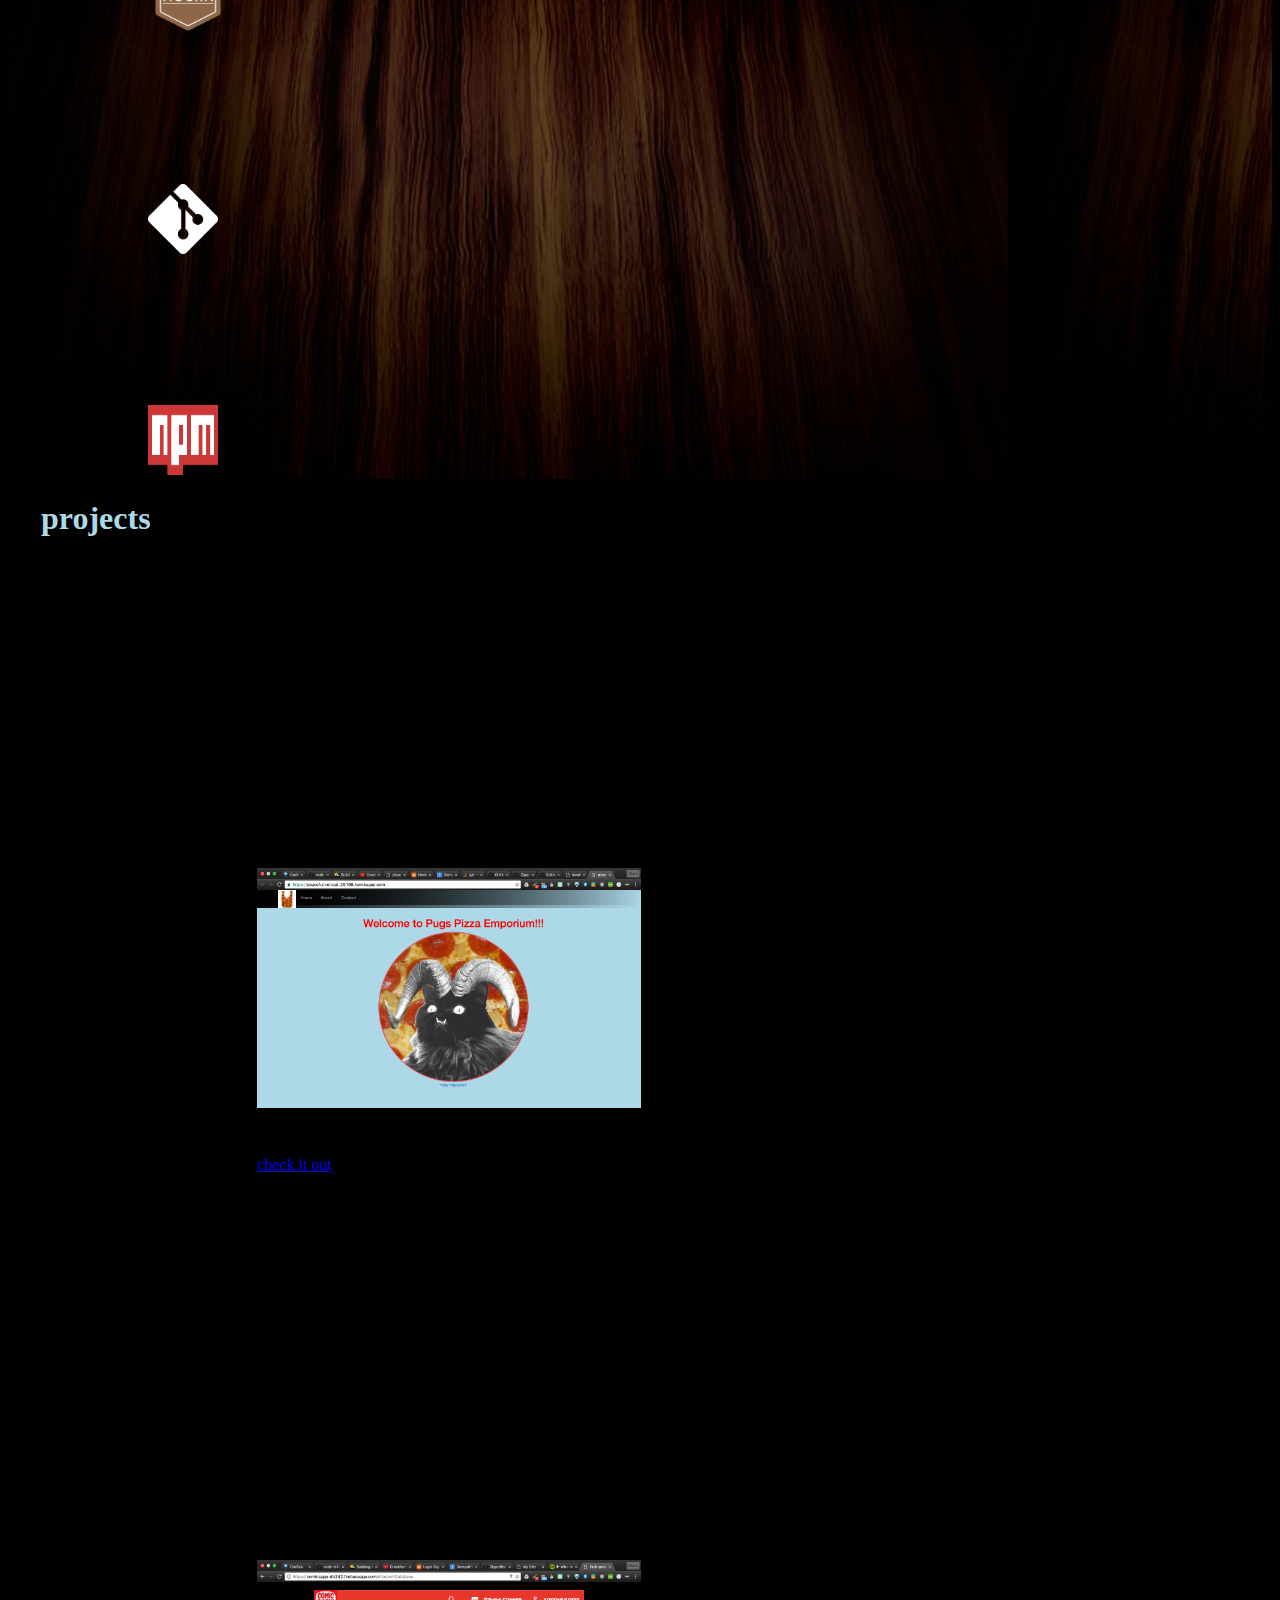
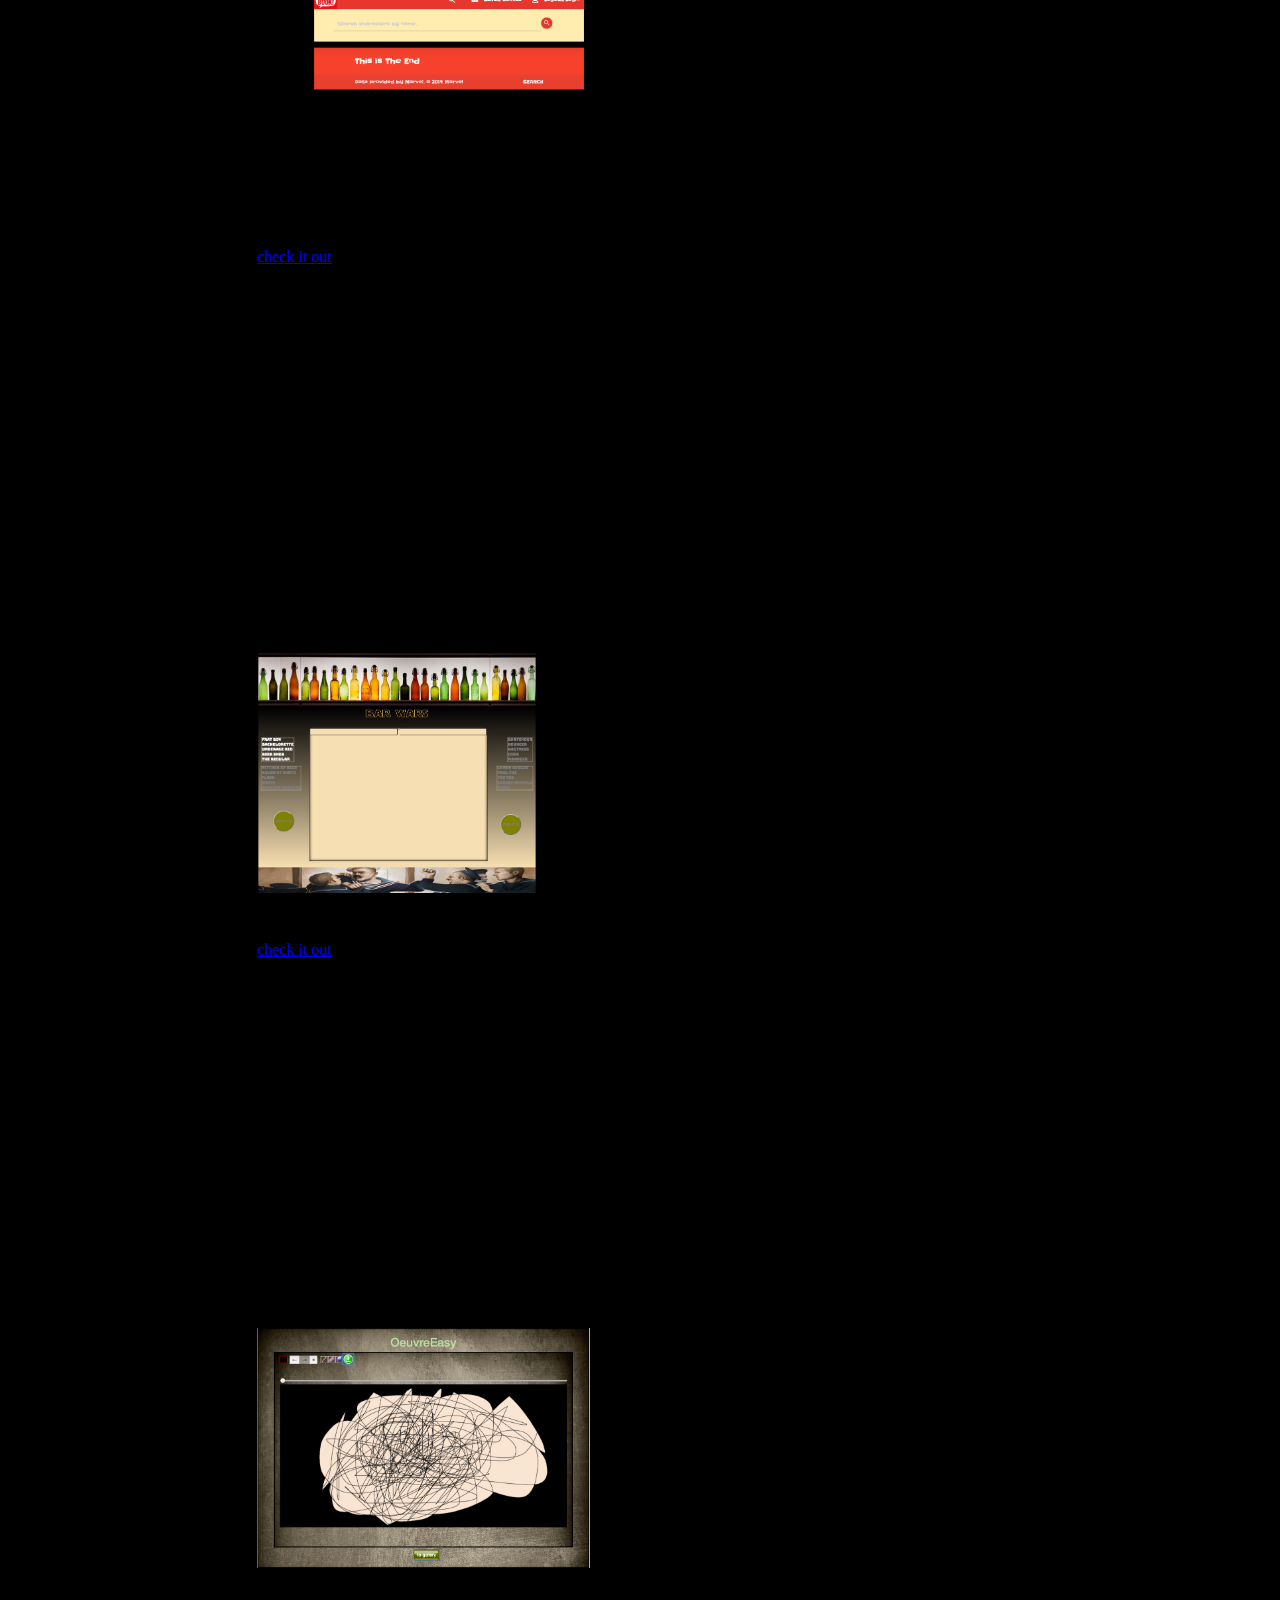
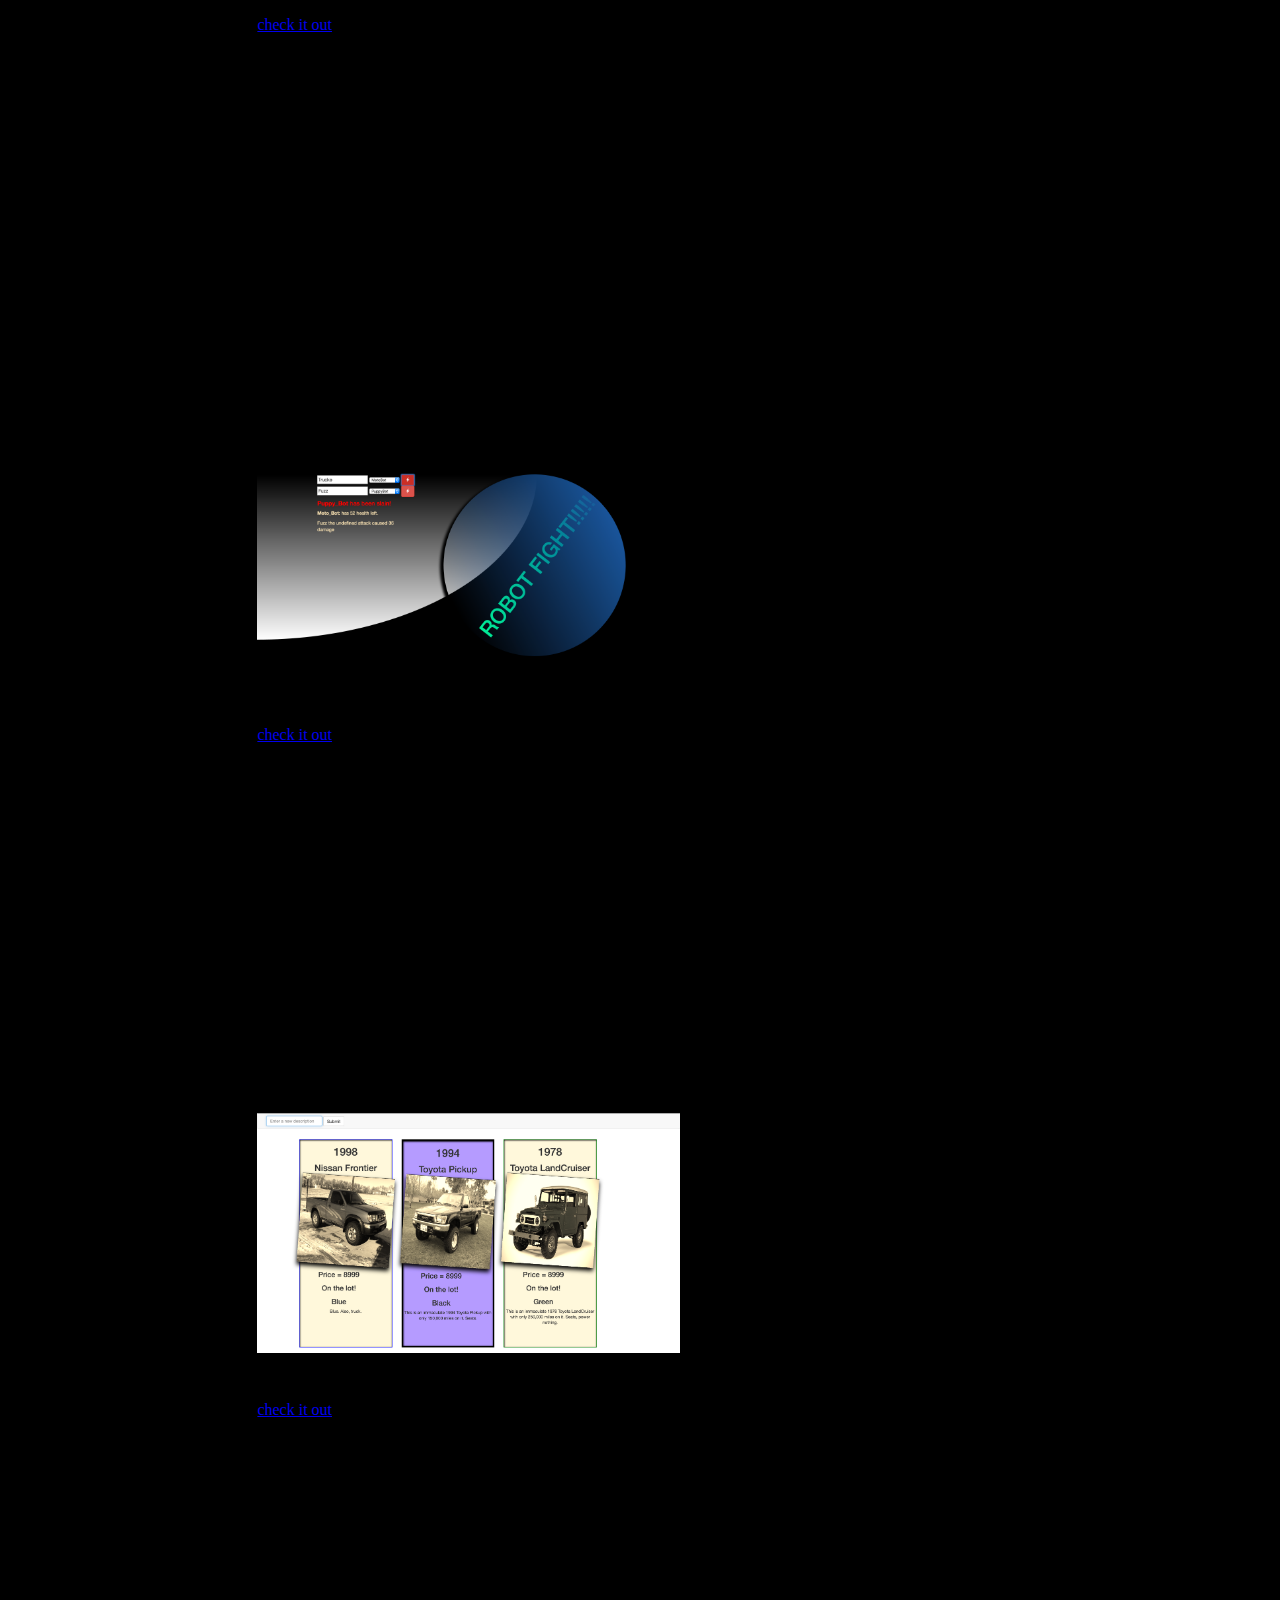
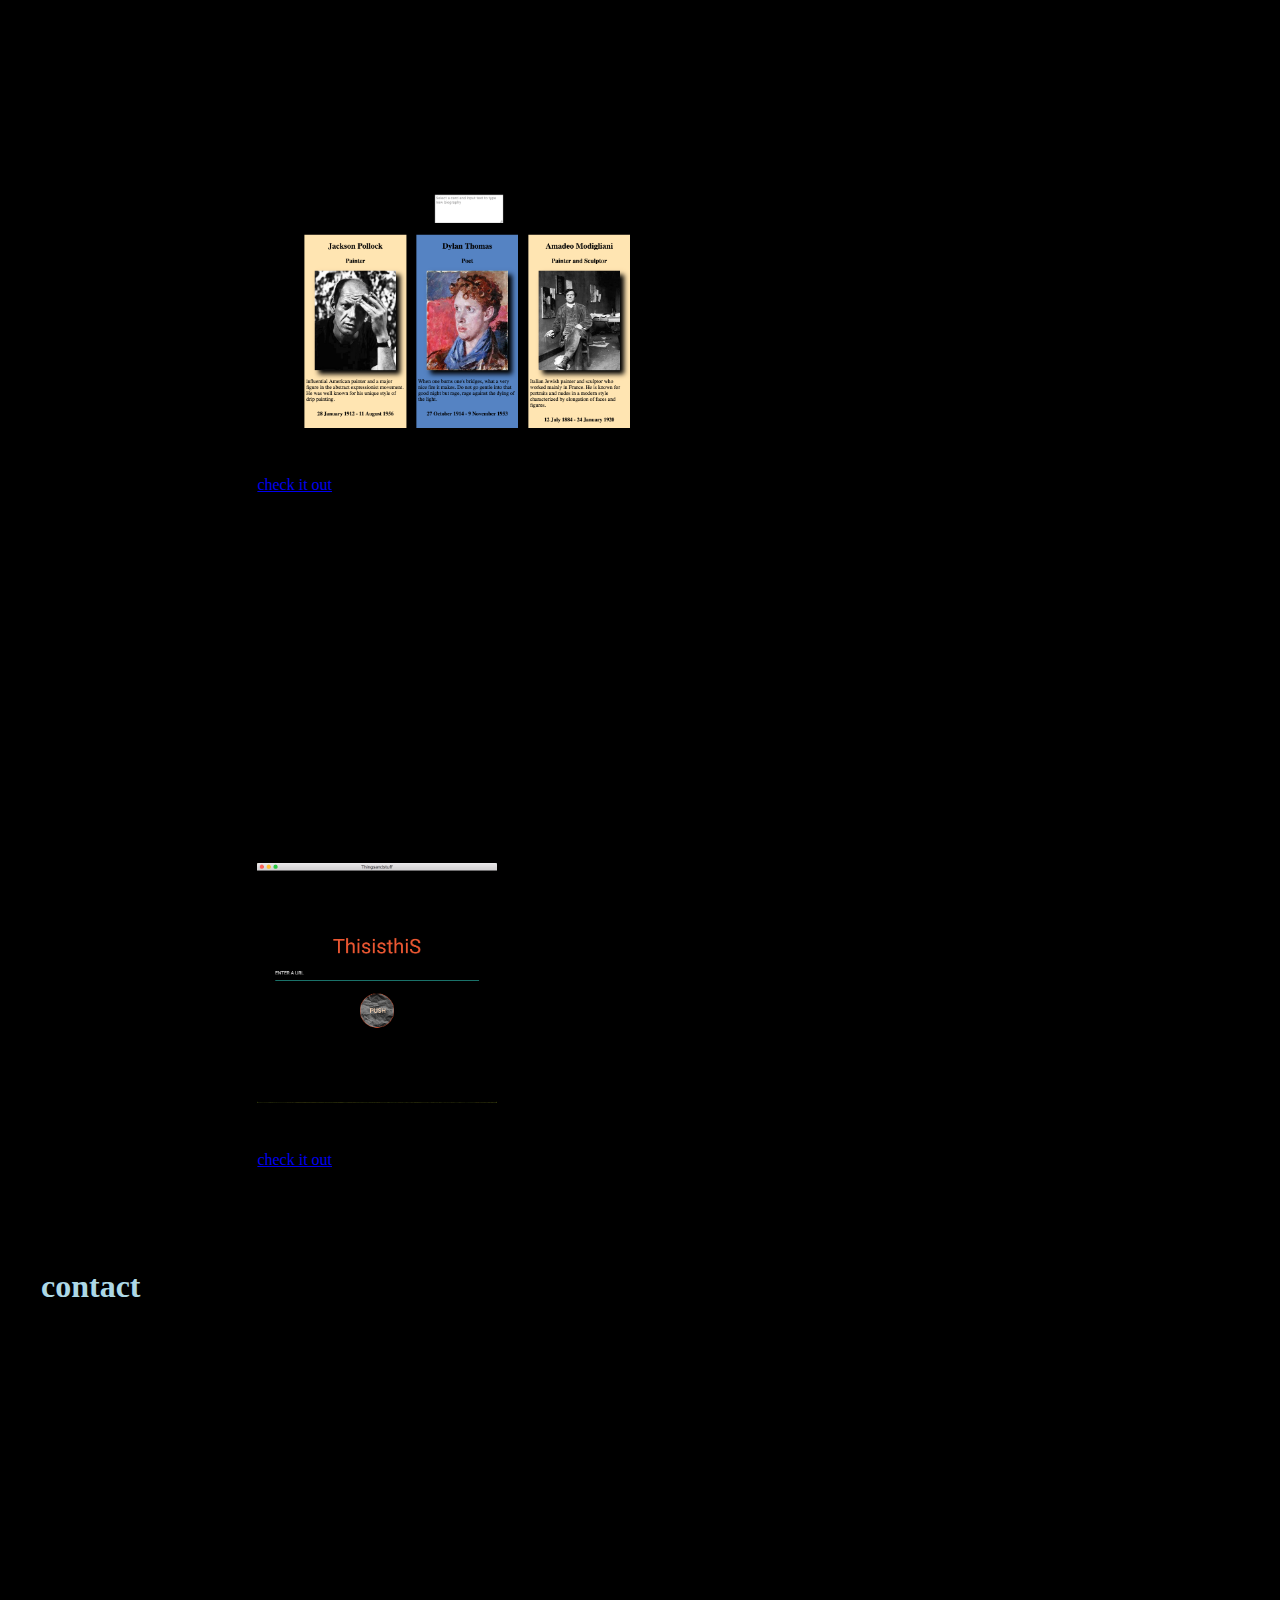
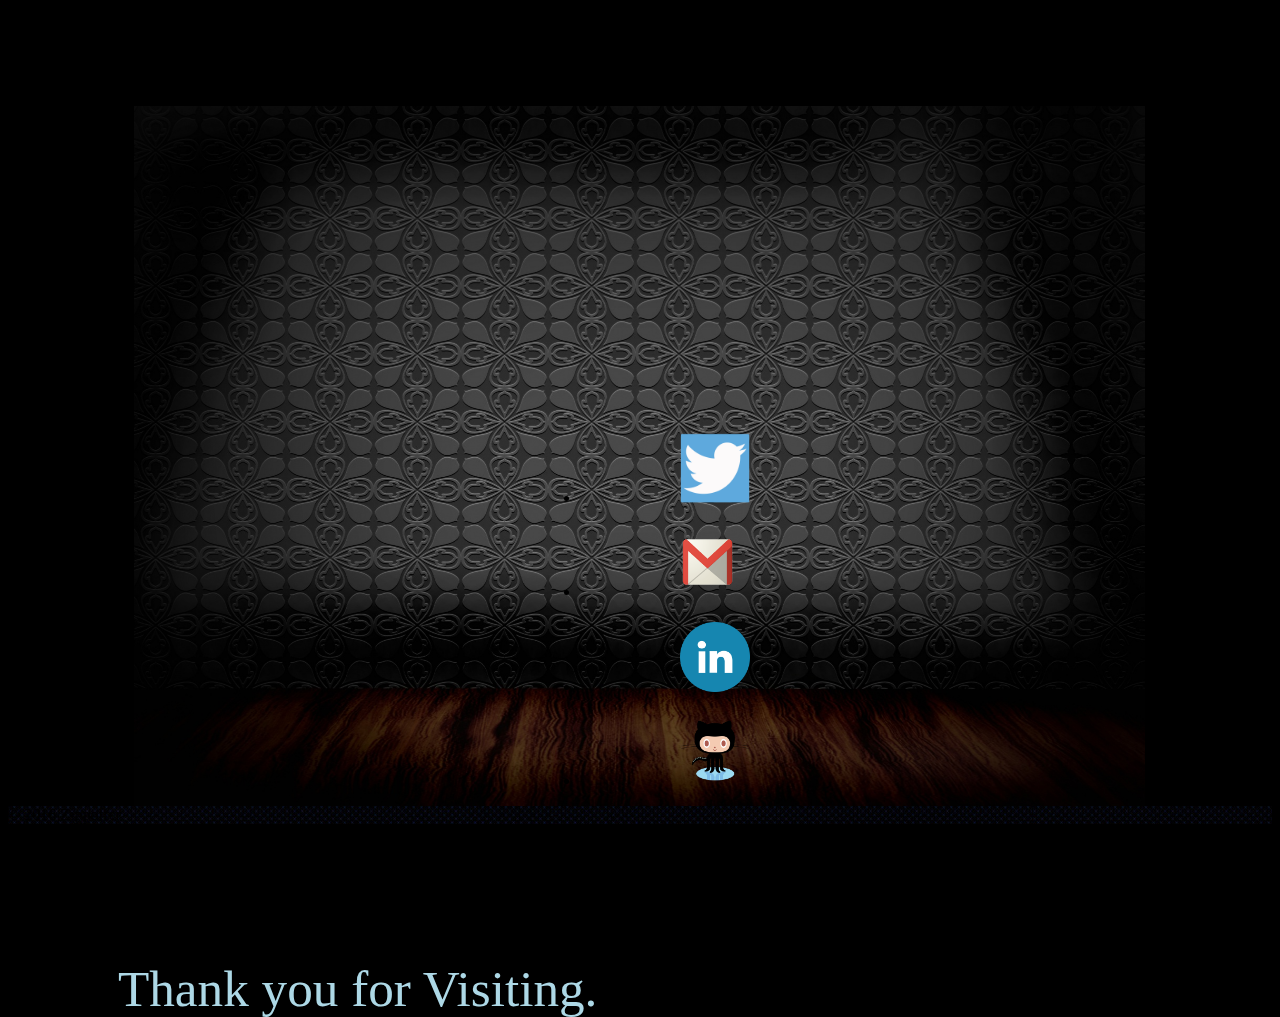
==== commit 9f04a7a7: "image swap" ====
--- a/index.html
+++ b/index.html
@@ -54,7 +54,8 @@
 
 
   <div class="container info">
-    <img class="bioImage" src="./imgs/Screen%20Shot%202016-10-16%20at%209.38.27%20PM.png">
+    <!-- <img class="bioImage" src="./imgs/Screen%20Shot%202016-10-16%20at%209.38.27%20PM.png"> -->
+    <img class="bioImage" src="./imgs/IMG_0737.jpg">
     <p class="bio">My name is Christopher Hill. I am a father, and a husband. I've been an artist, and an electrician: a carpenter and a plumber. I have always followed my heart when it comes to making my way in life, and now my heart has lead me to software development.
       Software development has everything I love in one package! Creation, creativity, and problem solving are all things that have driven my curiosity for the bulk of my life, and now it feels like I've found the perfect outlet.</p>
   </div>
@@ -335,7 +336,7 @@
 
 
           <div class="col 3 offset-4 s3">
-            <li id="twitter"><a target="_blank" class="grey-text text-lighten-3" href="https://twitter.com/thorsdaddy1"><img src="../imgs/twitter-bird-1366218_960_720.png" alt="twitter" height="70" width="70"></a>
+            <li id="twitter"><a target="_blank" class="grey-text text-lighten-3" href="https://twitter.com/zippoffer"><img src="../imgs/twitter-bird-1366218_960_720.png" alt="twitter" height="70" width="70"></a>
             </li>
           </div>
 
--- a/styles/main.css
+++ b/styles/main.css
@@ -193,8 +193,8 @@
 	/*max-width: 50%;*/
 }
 .bioImage {
-	height: 430px;
-	max-width: 330px;
+	height: 300px;
+	width: 300px;
 	border-radius: 200%;
 	margin: 3% 0% 3% 0%;
 }
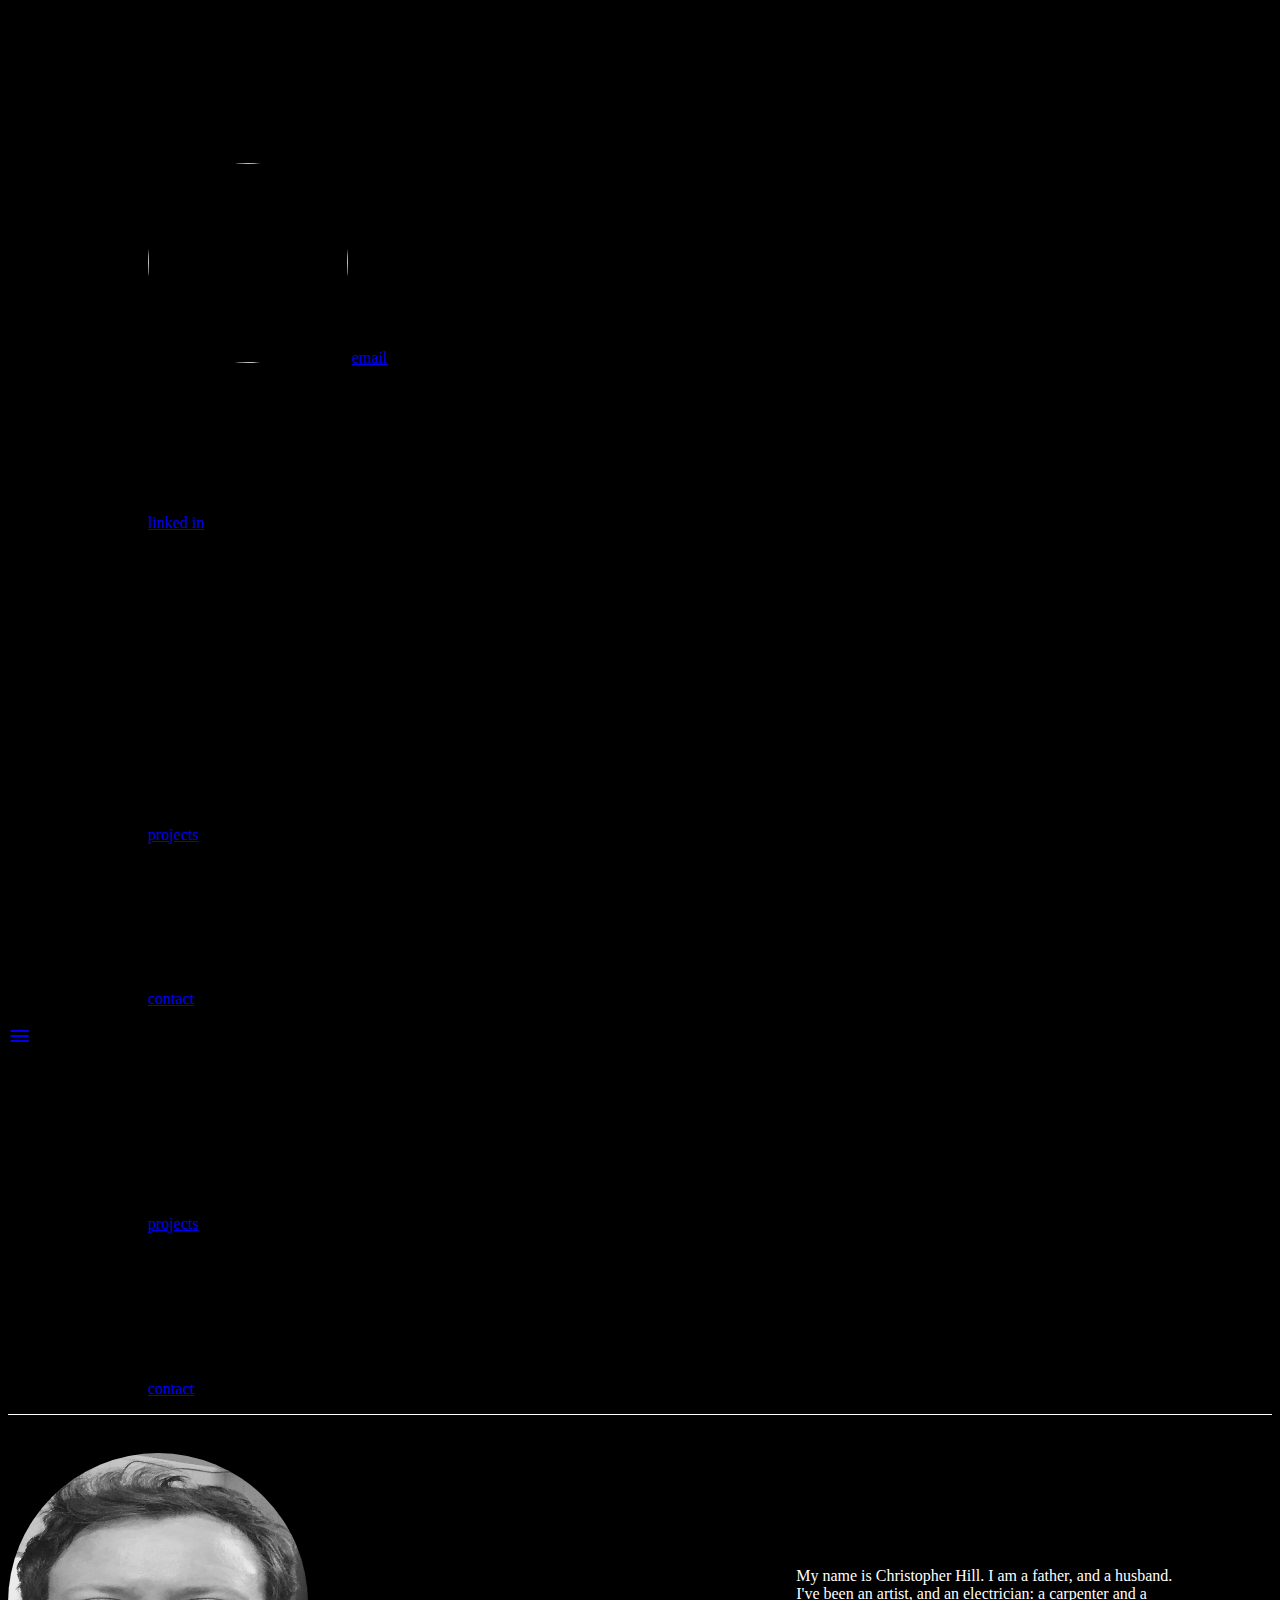
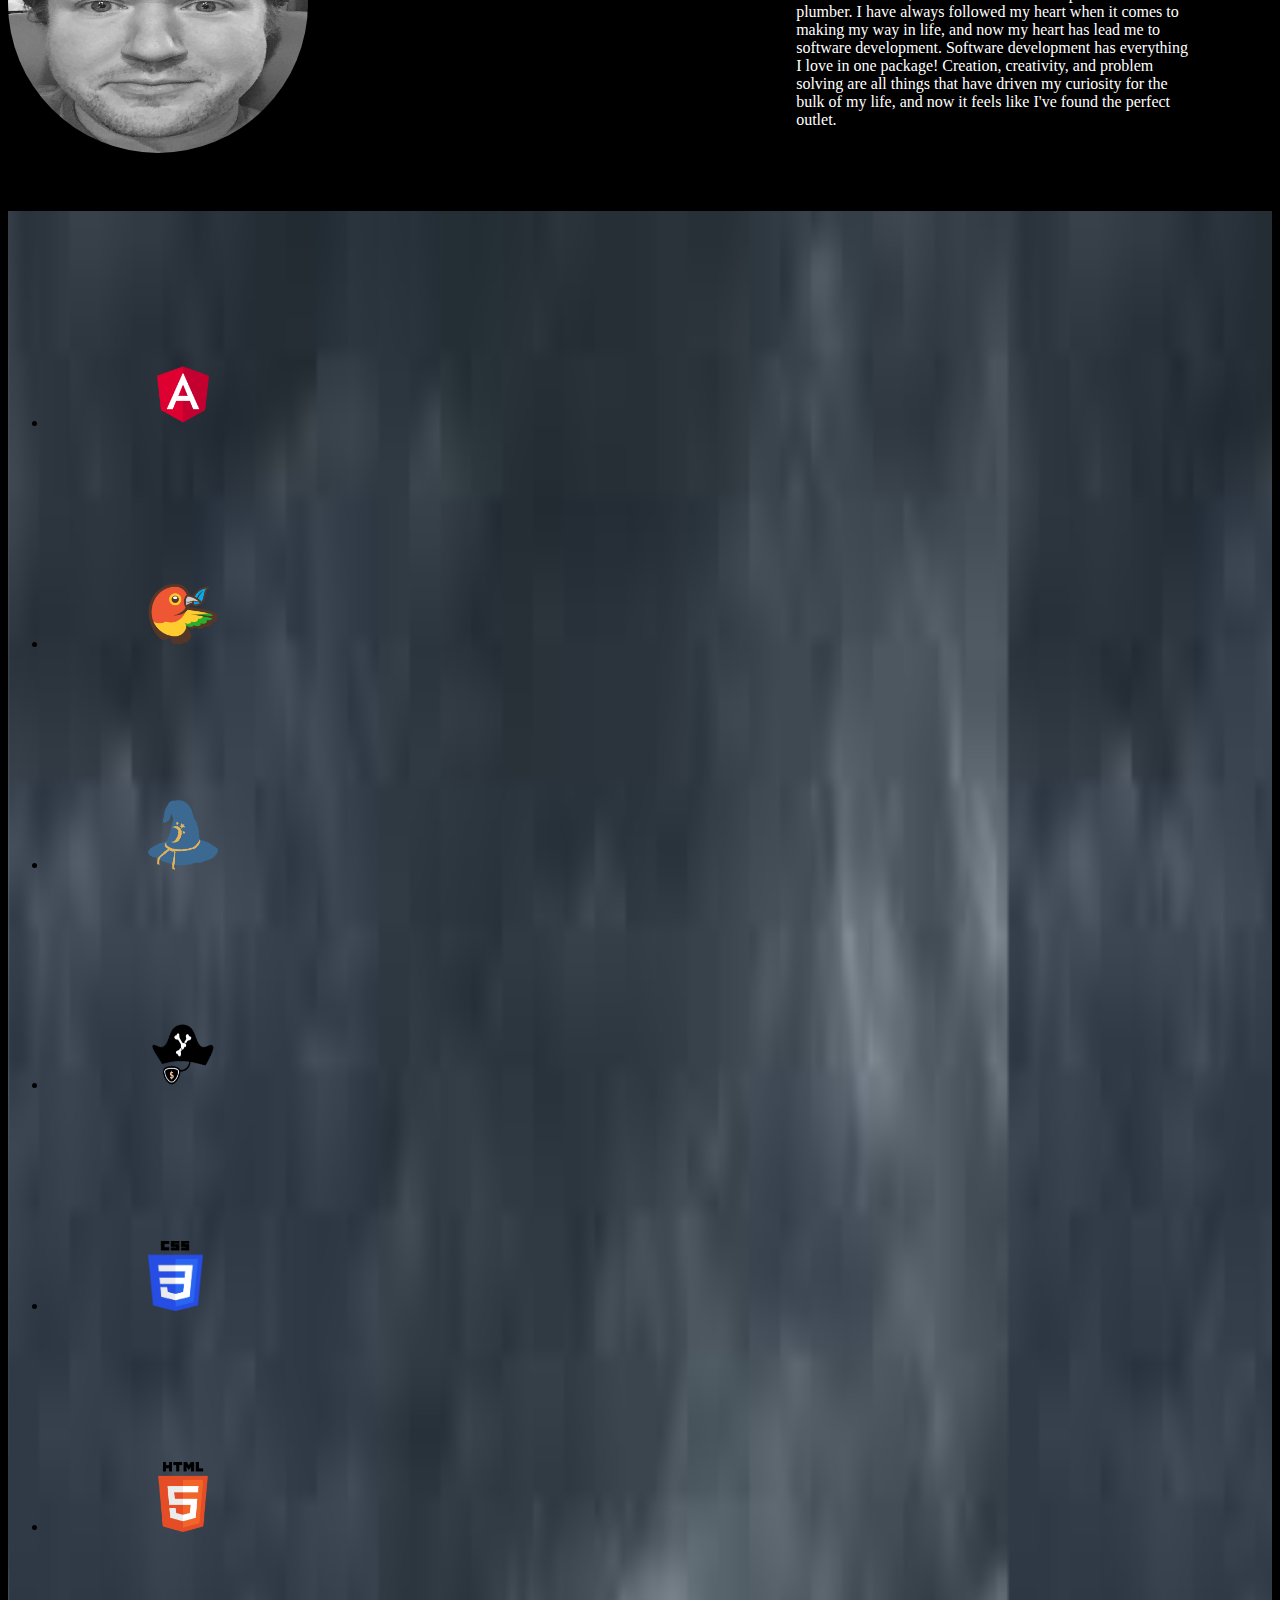
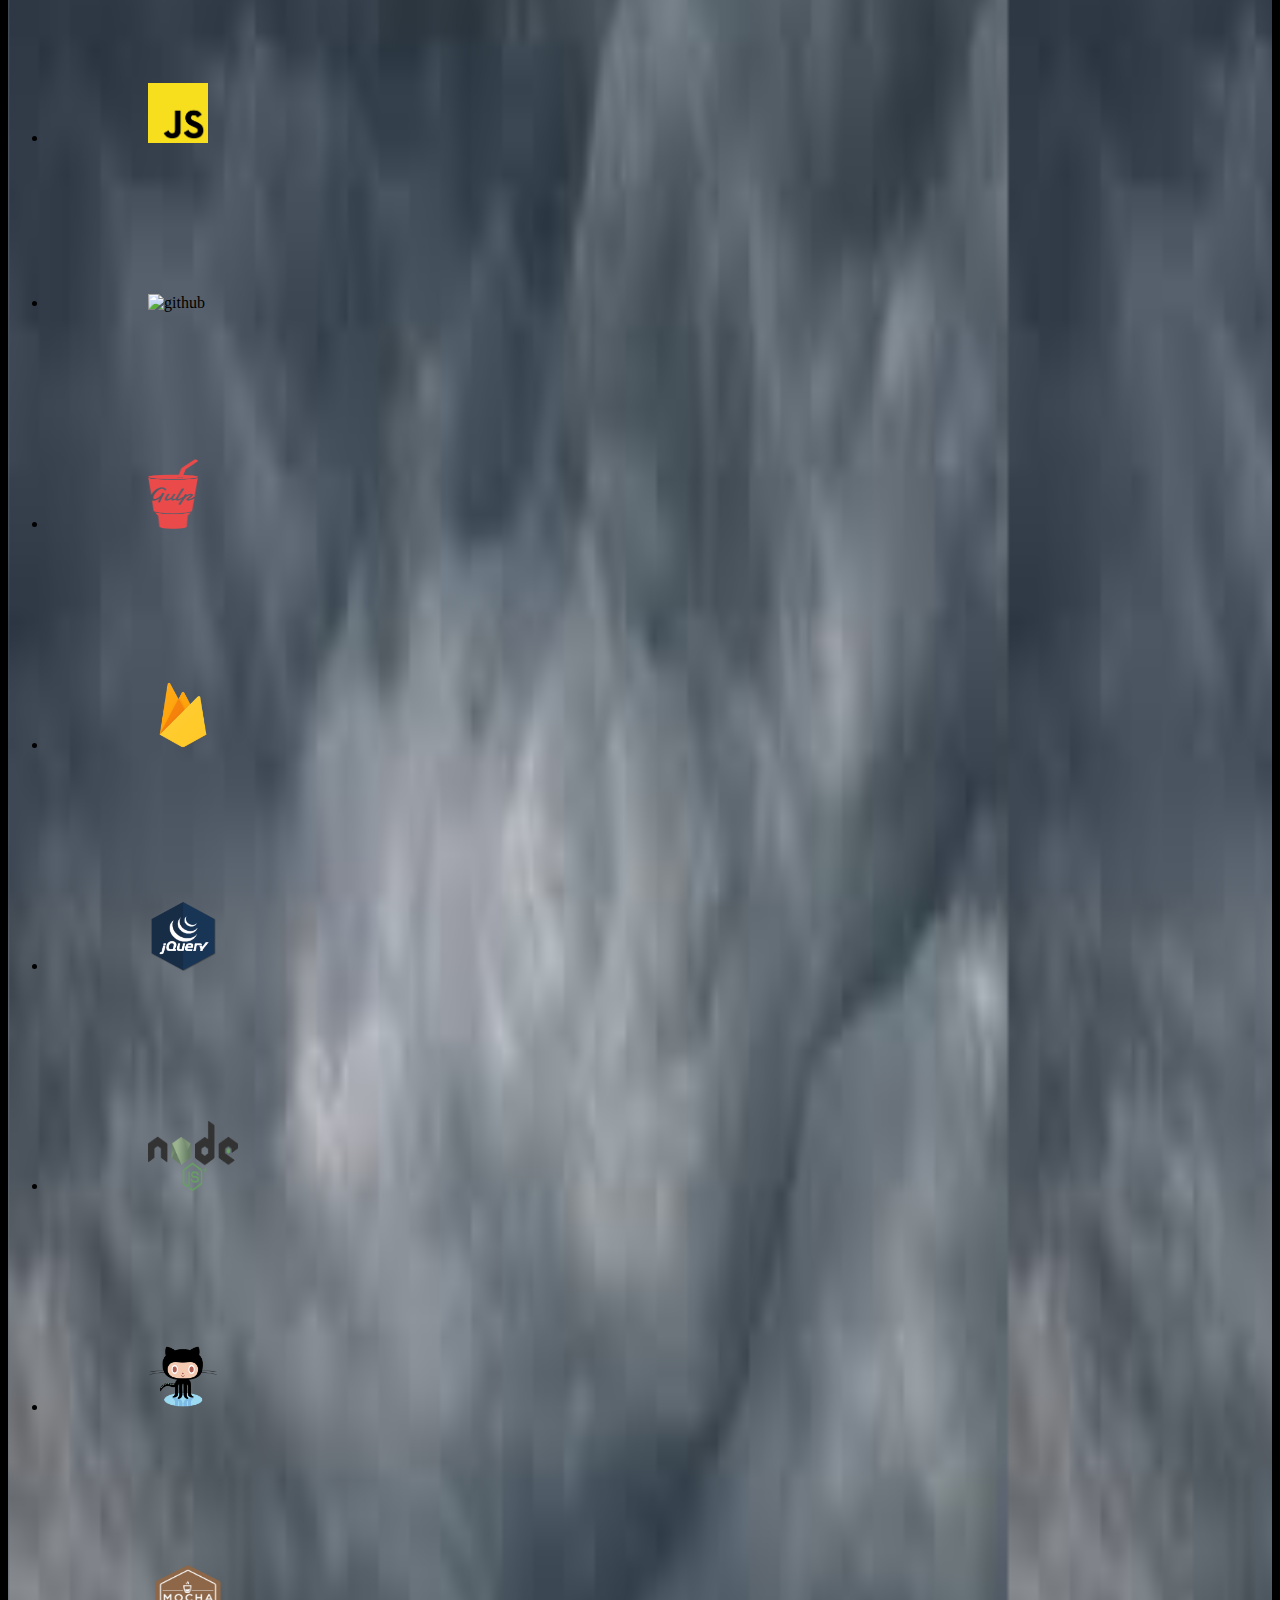
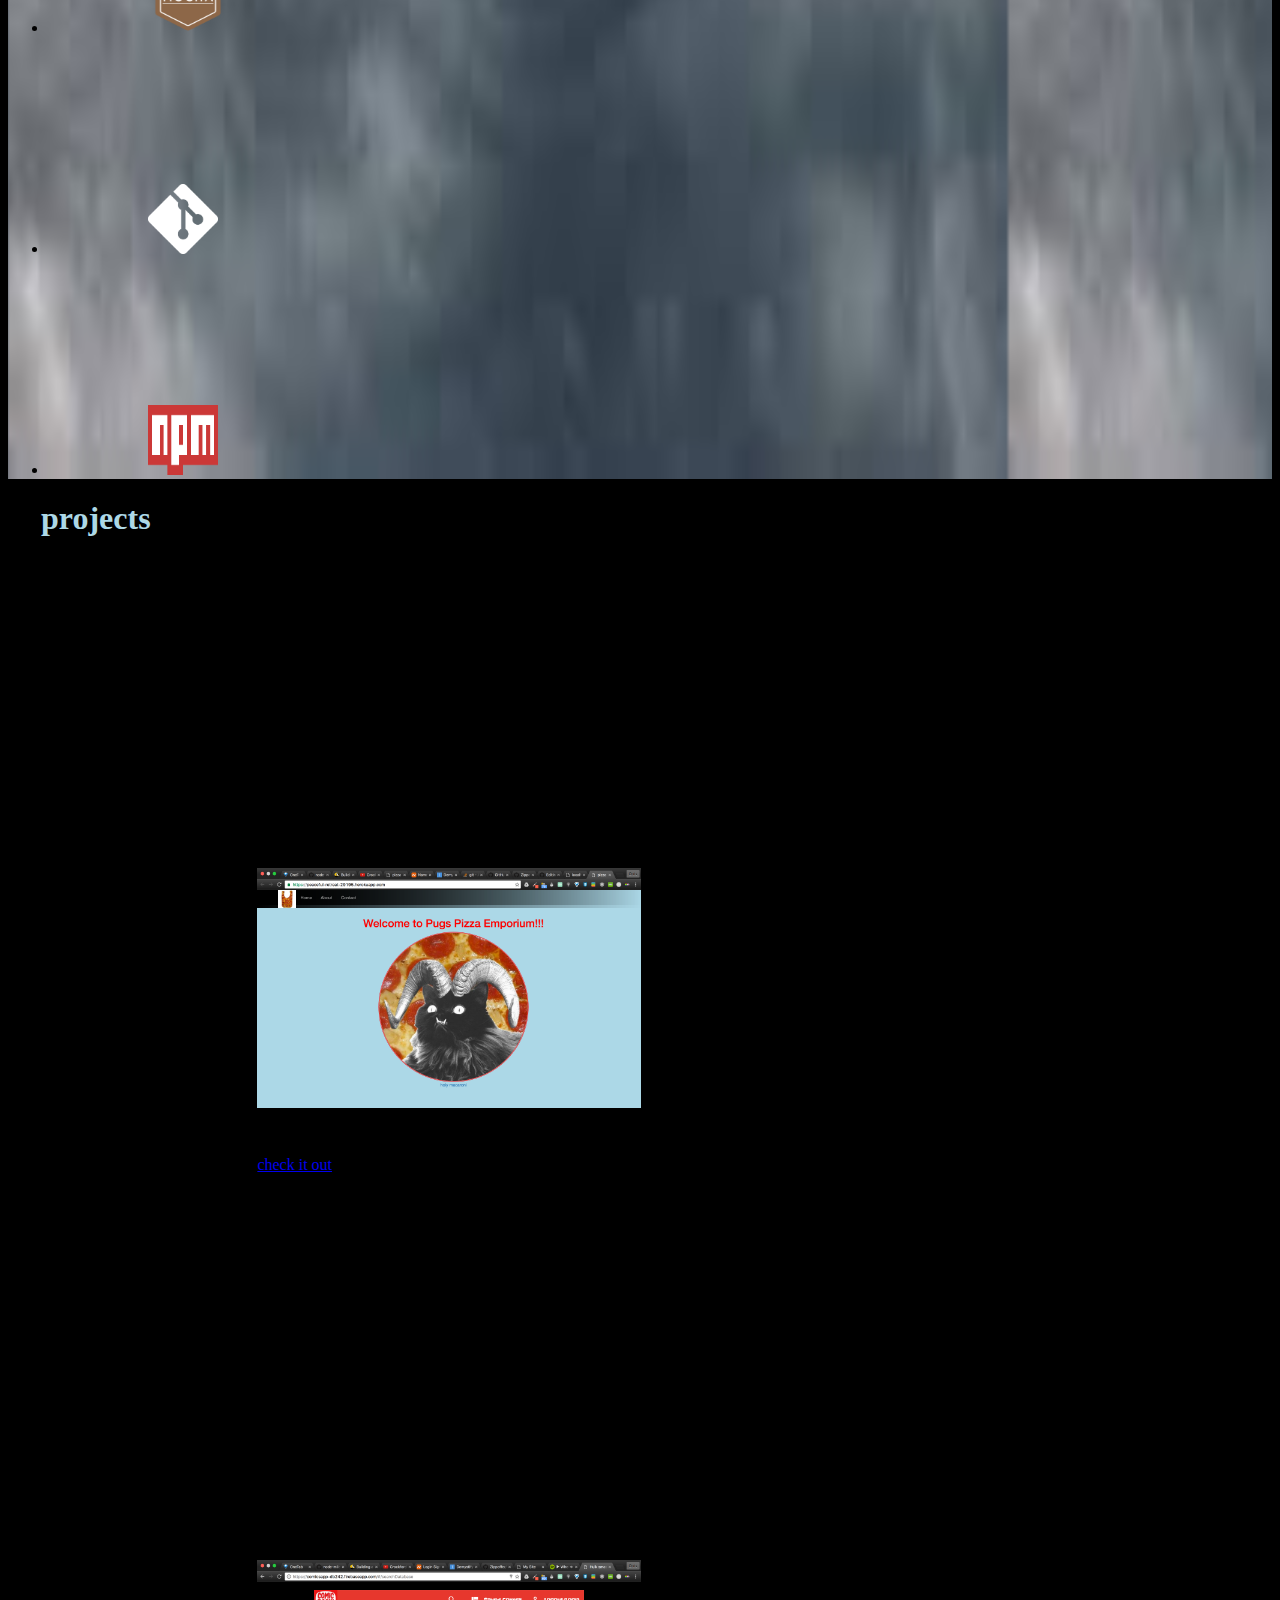
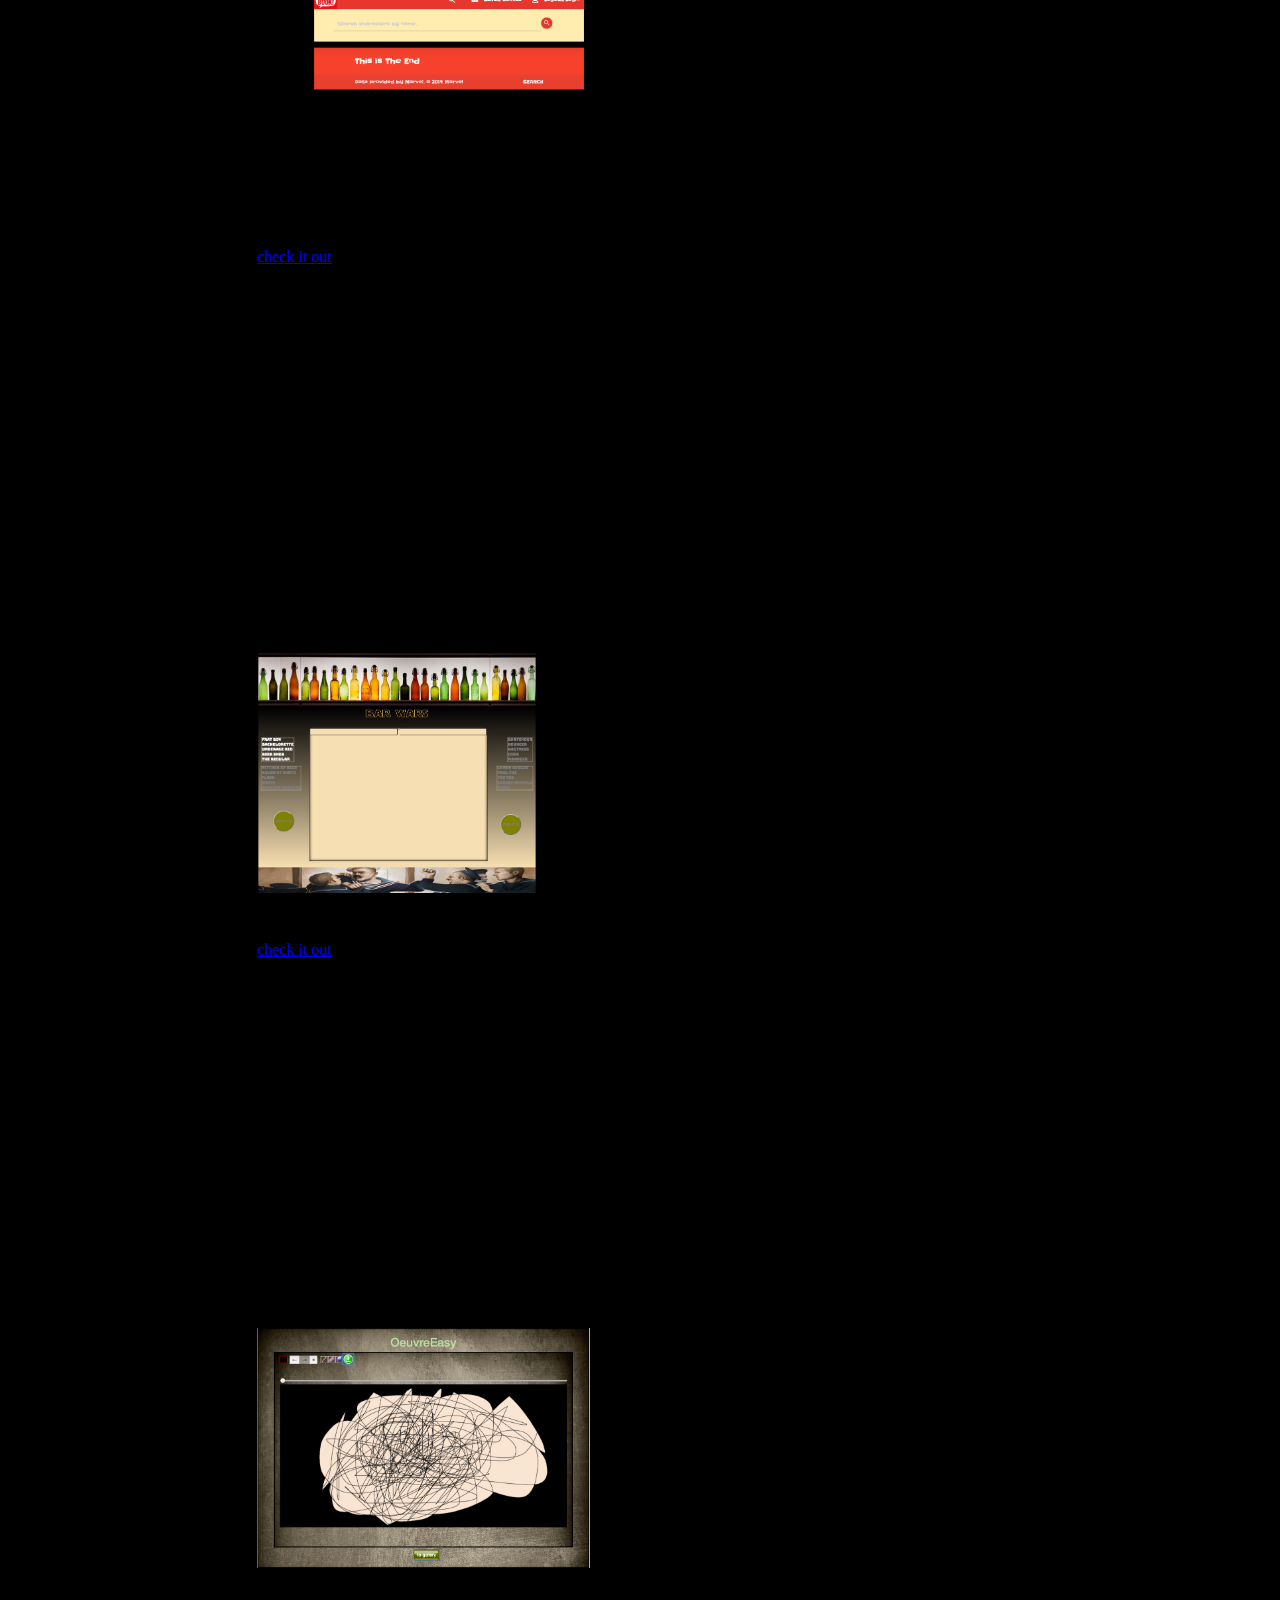
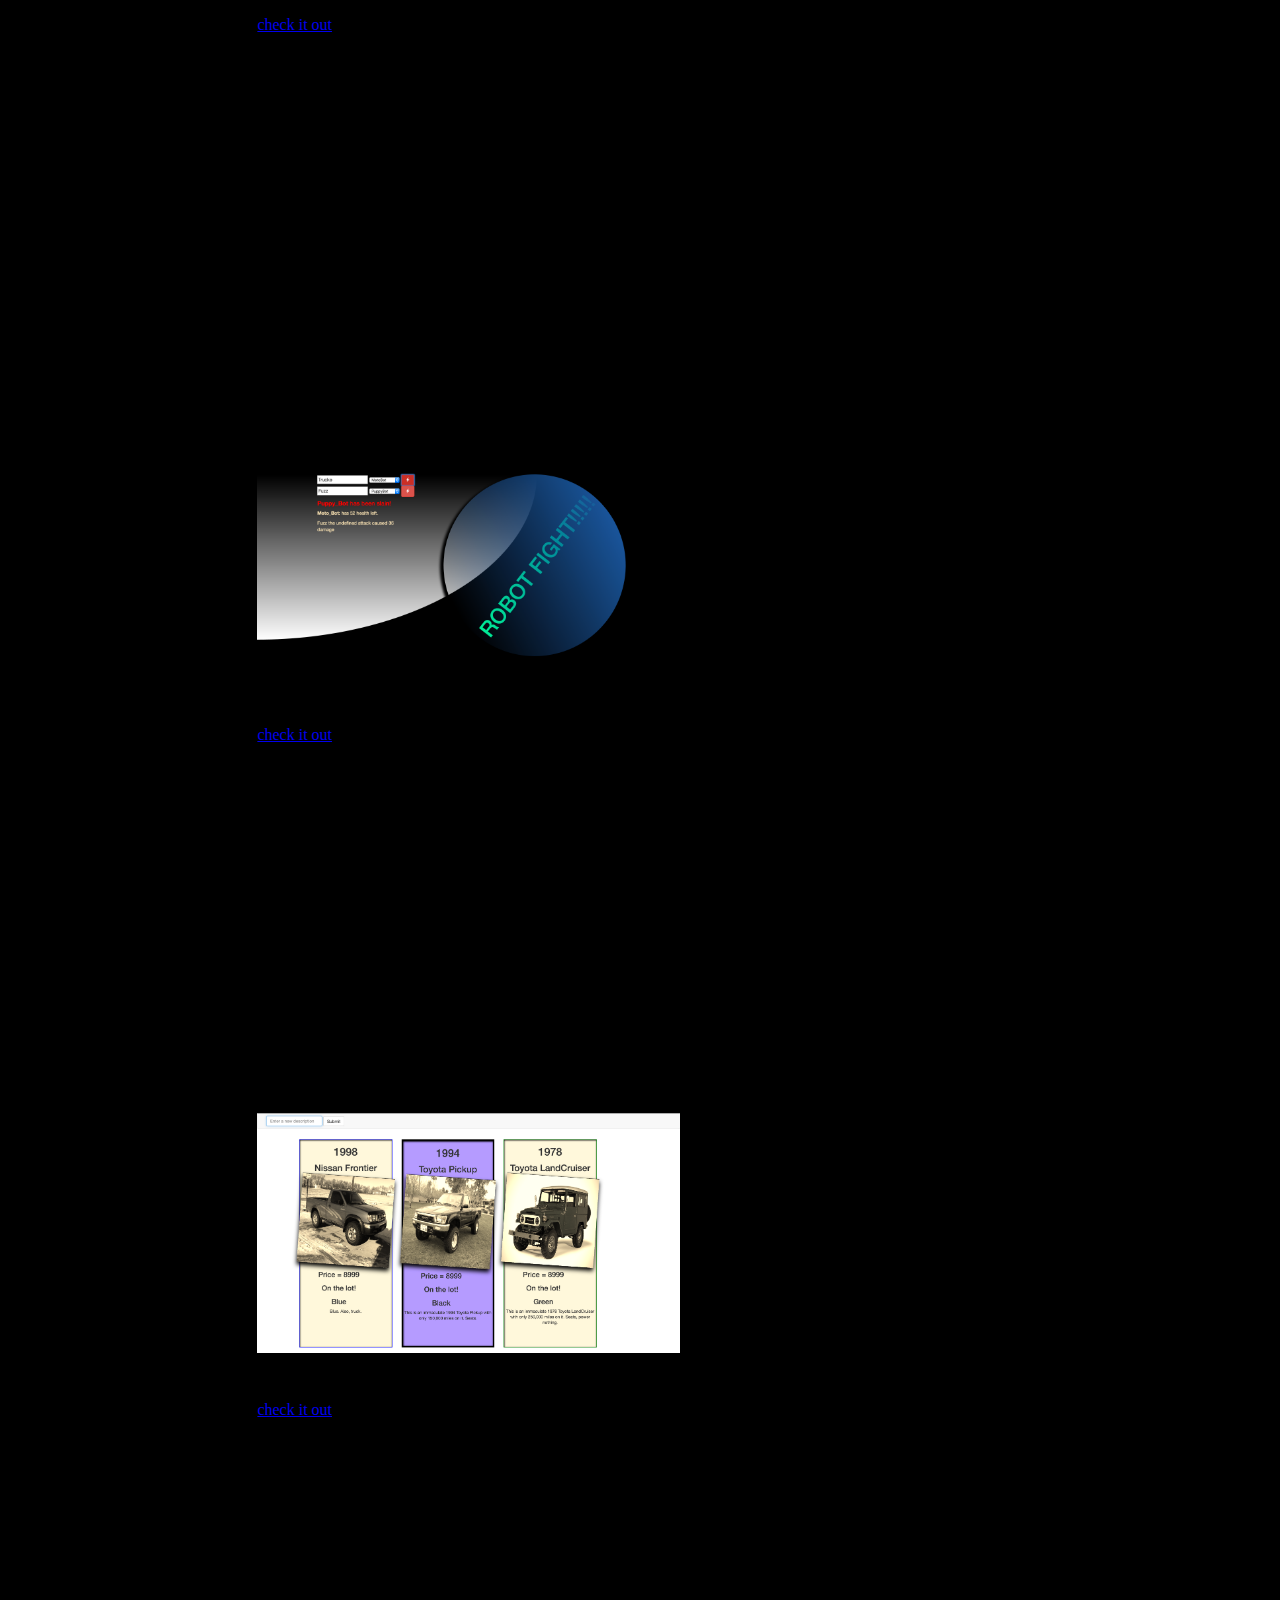
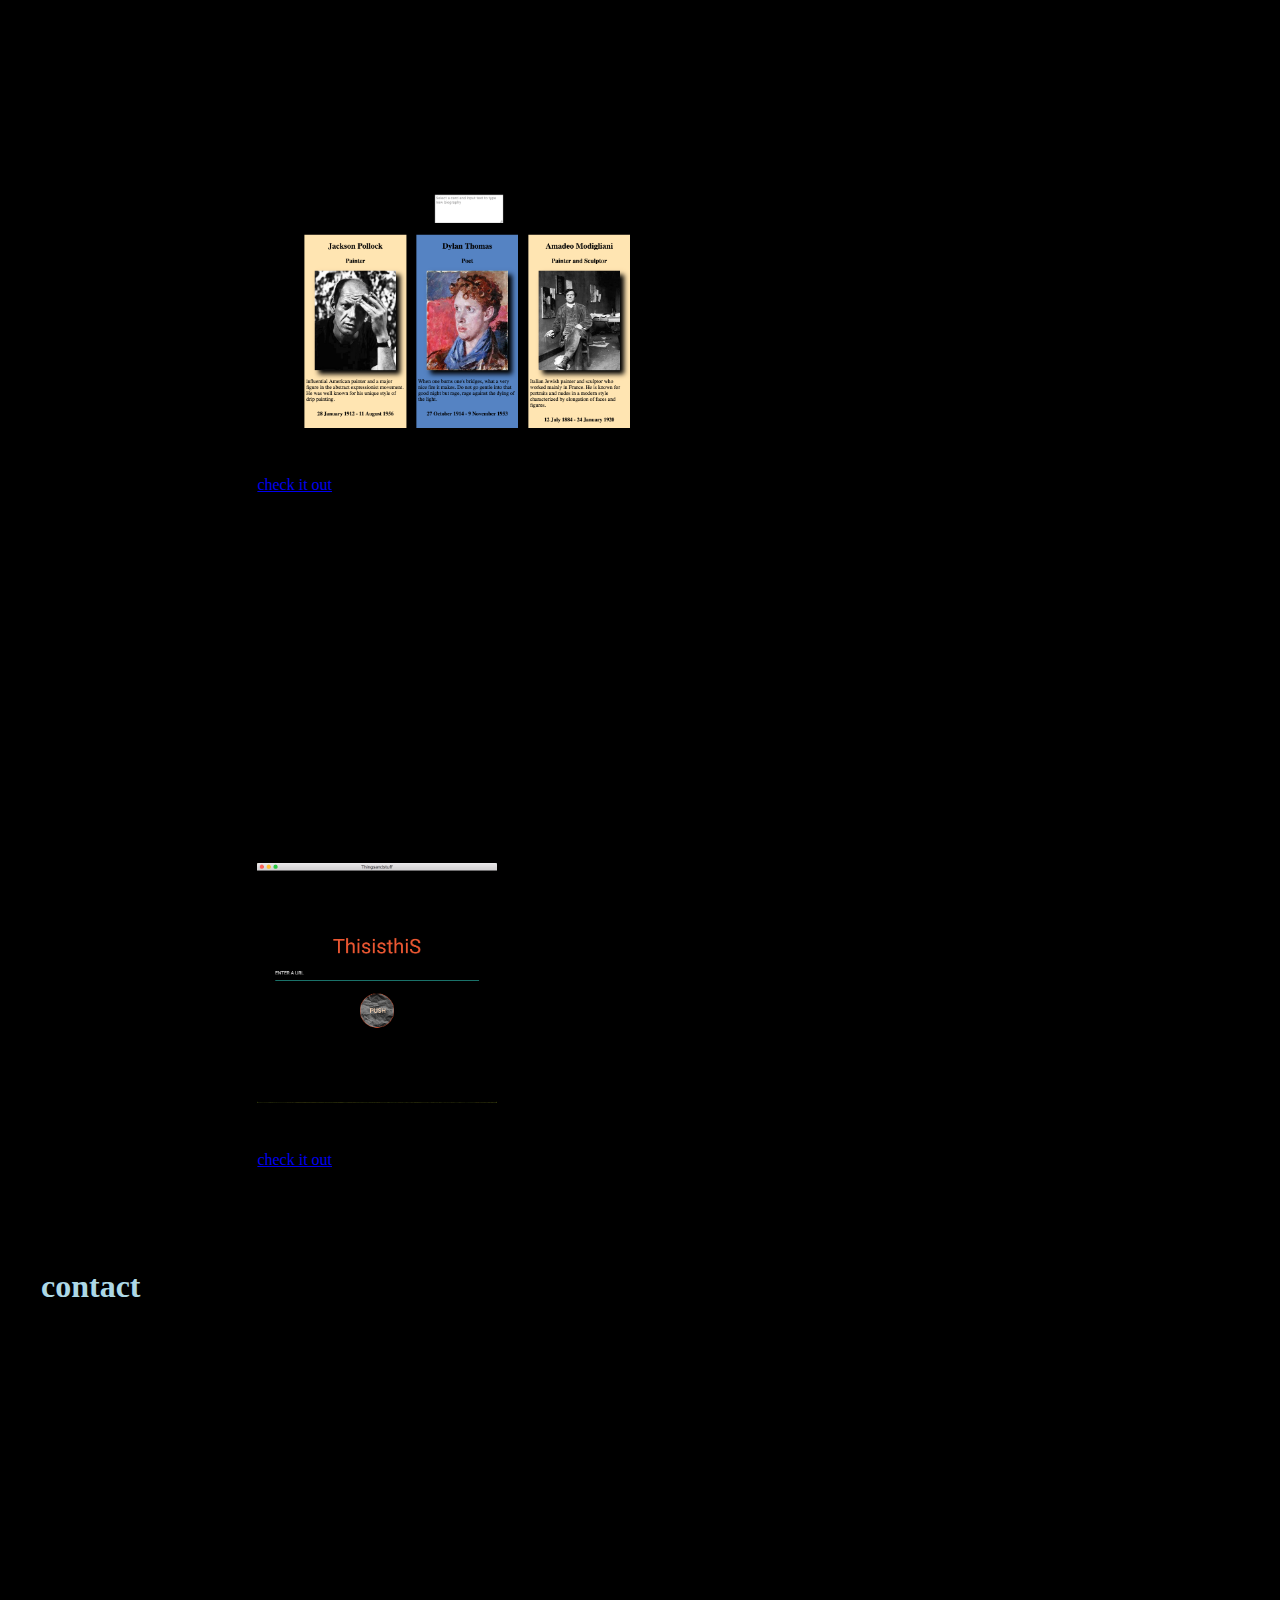
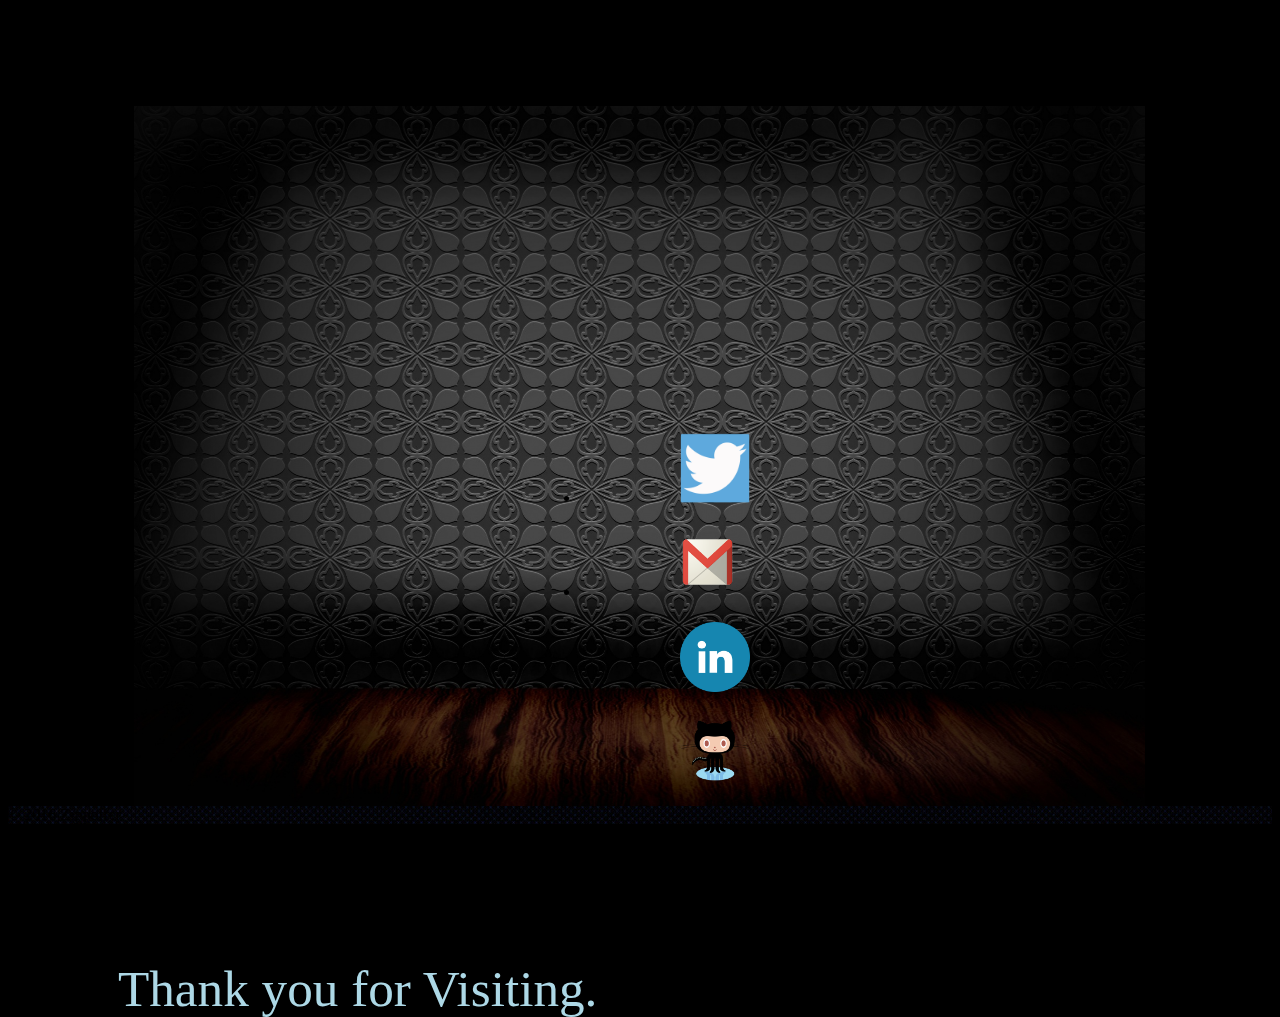
==== commit a7e0becd: "image change and positioning" ====
--- a/index.html
+++ b/index.html
@@ -74,7 +74,7 @@
 
 
         <div class="col 3 offset-4 s3">
-          <li id="angular">><img src="./imgs/angular.png" alt="angular" height="70" width="70">
+          <li id="angular"><img src="./imgs/angular.png" alt="angular" height="70" width="70">
           </li>
 
           <li id="bower"><img src="./imgs/bower.png" alt="bower" height="70" width="70"></li>
--- a/styles/main.css
+++ b/styles/main.css
@@ -134,7 +134,8 @@
 
 
 #skills {
-	background-image: url(../imgs/hintergrund-tapete-1454259975N2T.jpg);
+	/* background-image: url(../imgs/hintergrund-tapete-1454259975N2T.jpg); */
+	background-image: url(../imgs/skies.jpg);
 	background-size: 1000px 100%;
 }
 
@@ -162,7 +163,7 @@
 	margin-top: 23%;
 	margin-left: 10%;
 	margin-right: 10%;
-	position: relative;
+	/* position: relative; */
 	/* right: 3px; */
 	/*max-width: 100%;*/
 	max-width: 380px;
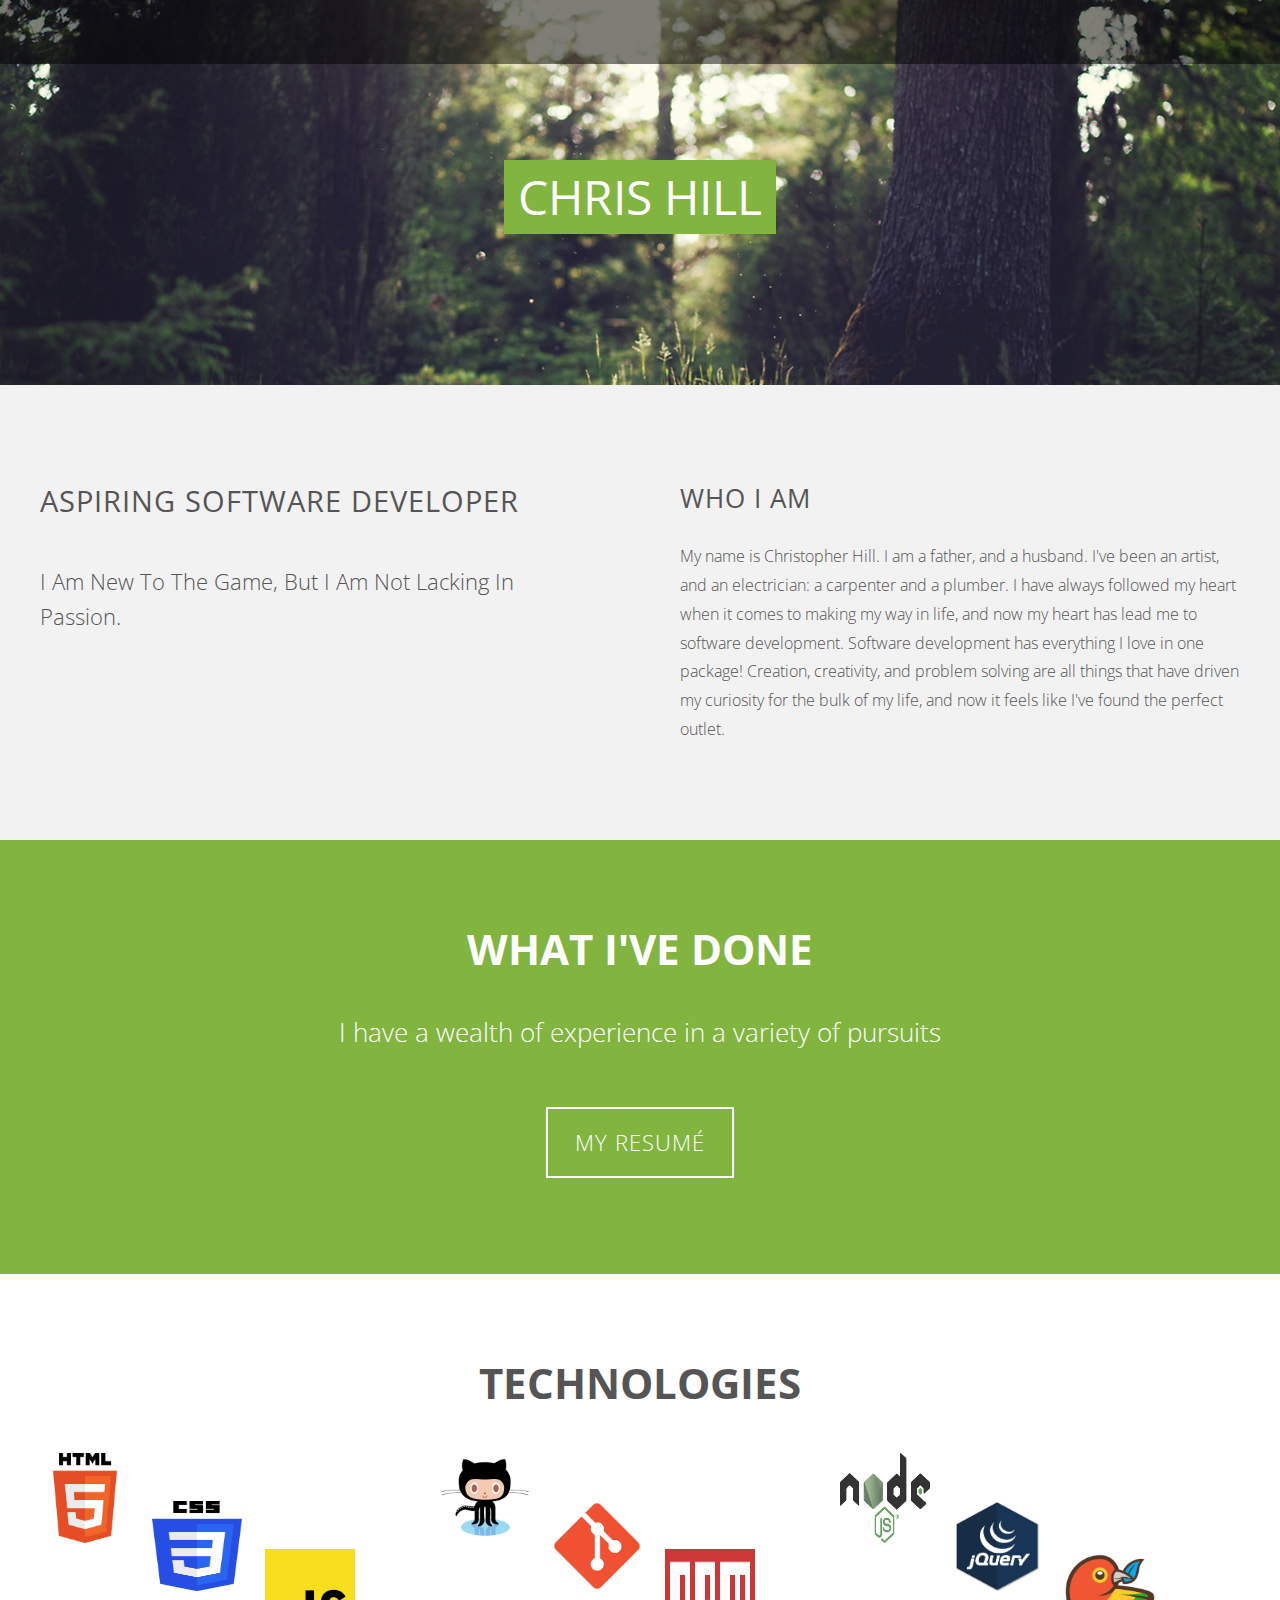
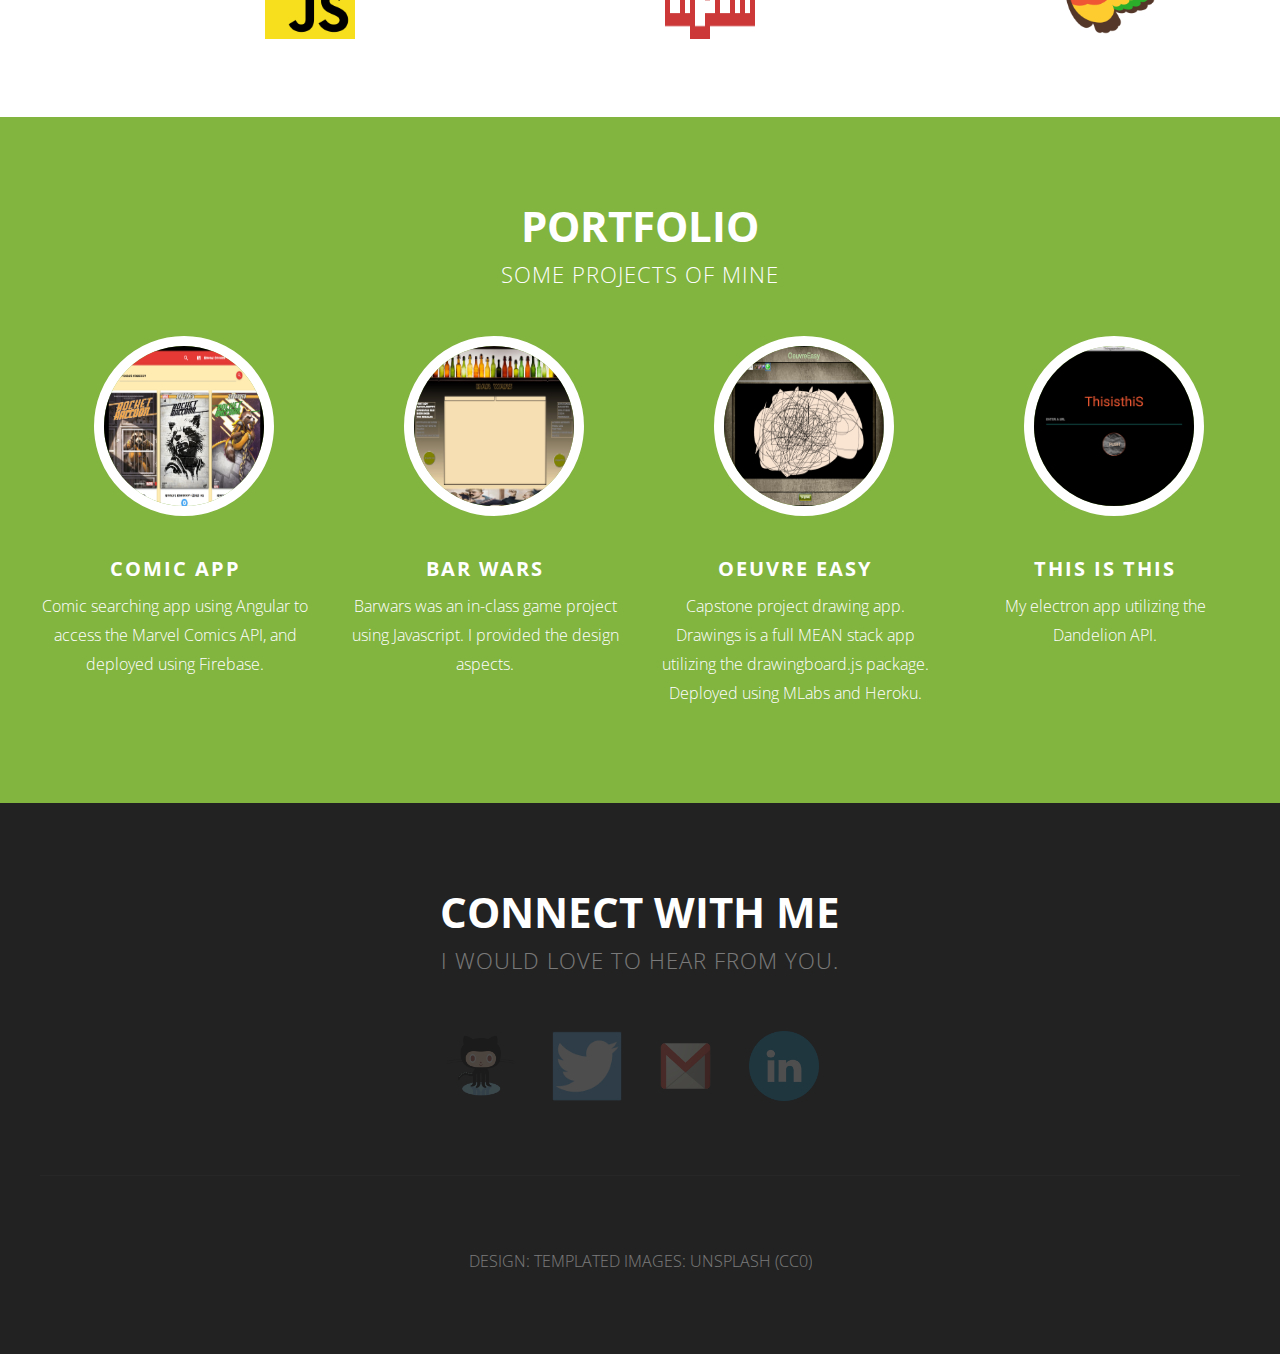
==== commit 82e774db: "minor changes" ====
--- a/index.html
+++ b/index.html
@@ -1,408 +1,235 @@
-<!doctype html>
-
-<html lang="en">
-
-<head>
-  <meta charset="utf-8">
-  <title> My Site </title>
-  <!-- Materialize: Latest compiled and minified CSS -->
-  <link rel="stylesheet" href="https://cdnjs.cloudflare.com/ajax/libs/materialize/0.97.6/css/materialize.min.css">
-  <!-- Materialize: NECESSARY FOR ICONS -->
-  <link href="https://fonts.googleapis.com/icon?family=Material+Icons" rel="stylesheet">
-  <!-- WHAT GOOGLE FONTS SHALL WE USE? -->
-  <!-- <link href='https://fonts.googleapis.com/css?family=Amatic+SC|Shadows+Into+Light|Limelight|Rock+Salt' rel='stylesheet' type='text/css'> -->
-  <!-- <link rel="styles" href='https://fonts.googleapis.com/css?family=Bungee+Shade' rel='stylesheet' type='text/css'> -->
-  <!-- <link href='https://fonts.googleapis.com/css?family=Indie+Flower' rel='stylesheet' type='text/css'> -->
-  <link href='https://fonts.googleapis.com/css?family=Slackey' rel='stylesheet' type='text/css'>
-  <link rel="stylesheet" href="styles/main.css">
-
-</head>
-
-<body class="homePage">
-
-
-  <nav>
-    <div class="nav-wrapper">
-      <!-- side nav -->
-      <ul id="slide-out" class="side-nav">
-        <li>
-          <div class="userView">
-            <img id="creek" class="background" src="./imgs/IMG_0226.jpg" height="160" width="100%">
-
-            <a href="mailto:zippoffer@gmail.com"><span class="white-text email">email</span></a>
-          </div>
-        </li>
-        <li><a href="https://www.linkedin.com/in/zippoffer"><span class="white-text">linked in</span></a></li>
-        <!-- <li><a href="#!">Second Link</a></li> -->
-        <li>
-          <div class="divider"></div>
-        </li>
-        <li><a href="#projects"><span class="white-text">projects</span></a></li>
-        <li><a href="#logos"><span class="white-text">contact</span></a></li>
-      </ul>
-      <a href="#" data-activates="slide-out" class="button-collapse"><i class="material-icons">menu</i></a>
-      <!-- side nav    -->
-      <!-- <a href="#" class="brand-logo">my site</a> -->
-      <!-- <span class='logo'>   Welcome to My Site!!!</span> -->
-      <ul id="nav-mobile" class="right hide-on-med-and-down">
-        <li><a href="#project">projects</a></li>
-        <li><a href="#contact">contact</a></li>
-      </ul>
-    </div>
-  </nav>
-
-
-
-  <div class="container info">
-    <!-- <img class="bioImage" src="./imgs/Screen%20Shot%202016-10-16%20at%209.38.27%20PM.png"> -->
-    <img class="bioImage" src="./imgs/IMG_0737.jpg">
-    <p class="bio">My name is Christopher Hill. I am a father, and a husband. I've been an artist, and an electrician: a carpenter and a plumber. I have always followed my heart when it comes to making my way in life, and now my heart has lead me to software development.
+<!DOCTYPE HTML>
+<!--
+	Solarize by TEMPLATED
+	templated.co @templatedco
+	Released for free under the Creative Commons Attribution 3.0 license (templated.co/license)
+-->
+<html>
+	<head>
+		<title>Christopher Hill</title>
+		<meta http-equiv="content-type" content="text/html; charset=utf-8" />
+		<meta name="description" content="" />
+		<meta name="keywords" content="" />
+		<!--[if lte IE 8]><script src="css/ie/html5shiv.js"></script><![endif]-->
+
+			<!-- <link rel="stylesheet" href="styles/font-awesome.min.css" /> -->
+			<link rel="stylesheet" href="styles/skel.css" />
+			<link rel="stylesheet" href="styles/style.css" />
+			
+		<!--[if lte IE 8]><link rel="stylesheet" href="css/ie/v8.css" /><![endif]-->
+	</head>
+	<body class="homepage">
+
+		<!-- Header Wrapper -->
+			<div class="wrapper style1">
+			
+			<!-- Header -->
+				<div id="header">
+					<div class="container">
+							
+						<!-- Logo -->
+							<h1><a href="#" id="logo">Solarize</a></h1>
+						
+						<!-- Nav -->
+<!-- 							<nav id="nav">
+								<ul>
+									<li class="active"><a href="index.html">Home</a></li>
+									<li>
+										<a href="">Dropdown</a>
+										<ul>
+											<li><a href="#">Lorem ipsum dolor</a></li>
+											<li><a href="#">Magna phasellus</a></li>
+											<li><a href="#">Etiam dolore nisl</a></li>
+											<li>
+												<a href="">Phasellus consequat</a>
+												<ul>
+													<li><a href="#">Lorem ipsum dolor</a></li>
+													<li><a href="#">Phasellus consequat</a></li>
+													<li><a href="#">Magna phasellus</a></li>
+													<li><a href="#">Etiam dolore nisl</a></li>
+													<li><a href="#">Veroeros feugiat</a></li>
+												</ul>
+											</li>
+											<li><a href="#">Veroeros feugiat</a></li>
+										</ul>
+									</li>
+									<li><a href="left-sidebar.html">Left Sidebar</a></li>
+									<li><a href="right-sidebar.html">Right Sidebar</a></li>
+									<li><a href="no-sidebar.html">No Sidebar</a></li>
+								</ul>
+							</nav> -->
+	
+					</div>
+				</div>
+				
+			<!-- Banner -->
+				<div id="banner">
+					<section class="container">
+						<h2>Chris Hill</h2>
+						<span></span>
+						<p><!-- My name is Christopher Hill. I am a father, and a husband. I've been an artist, and an electrician: a carpenter and a plumber. I have always followed my heart when it comes to making my way in life, and now my heart has lead me to software development.
+      Software development has everything I love in one package! Creation, creativity, and problem solving are all things that have driven my curiosity for the bulk of my life, and now it feels like I've found the perfect outlet. --></p>
+					</section>
+				</div>
+
+			</div>
+		
+		<!-- Section One -->
+			<div class="wrapper style2">
+				<section class="container">
+					<div class="row double">
+						<div class="6u">
+							<header class="major">
+								<h2>Aspiring Software Developer</h2>
+								<span class="byline">I am new to the game, but I am not lacking in passion.</span>
+							</header>
+						</div>
+						<div class="6u">
+							<h3>Who I am</h3>
+							<p>My name is Christopher Hill. I am a father, and a husband. I've been an artist, and an electrician: a carpenter and a plumber. I have always followed my heart when it comes to making my way in life, and now my heart has lead me to software development.
       Software development has everything I love in one package! Creation, creativity, and problem solving are all things that have driven my curiosity for the bulk of my life, and now it feels like I've found the perfect outlet.</p>
-  </div>
-
-  <!-- <div id="par" class="parallax-container">
-    <div class="parallax"><img src="./imgs/technology-153709_1280.png"></div>
-  </div> -->
-
-
-
-
-  <div id="skills" class="container">
-    <div class="row">
-
-      <ul id="skillLogos" class="">
-
-
-        <div class="col 3 offset-4 s3">
-          <li id="angular"><img src="./imgs/angular.png" alt="angular" height="70" width="70">
-          </li>
-
-          <li id="bower"><img src="./imgs/bower.png" alt="bower" height="70" width="70"></li>
-
-          <li id="browserify"><img src="./imgs/browserify.png" alt="browserify" height="70" width="70"></li>
-
-          <li id="yargs"><img src="./imgs/yargs-logo.png" alt="browserify" height="70" width="70"></li>
-        </div>
-
-
-
-
-        <div class="col 3 offset-4 s3">
-          <li id="css"><img src="./imgs/css3.png" alt="css3" height="70" width="55"></li>
-
-          <li id="html"><img src="./imgs/html5.png" alt="html5" height="70" width="70"></li>
-
-          <li id="js"><img src="./imgs/jslogo.png" alt="js" height="60" width="60"></li>
-
-          <li id="chalk"><img src="https://cdn.rawgit.com/chalk/chalk/19935d6484811c5e468817f846b7b3d417d7bf4a/logo.svg" alt="github" height="70" width="70"></li>
-        </div>
-
-
-
-        <div class="col 3 offset-4 s3">
-          <li id="gulp"><img src="./imgs/gulp.png" alt="gulp" height="70" width="50"></li>
-
-          <li id="firebase"><img src="./imgs/firebase.png" alt="firebase" height="70" width="70"></li>
-
-          <li id="jquery"><img src="./imgs/jquery.png" alt="jquery" height="70" width="70"></li>
-
-          <li id="node"><img src="./imgs/Node.js_logo.svg.png" alt="node" height="70" width="90"></li>
-        </div>
-
-
-
-        <div class="col 3 offset-4 s3">
-          <li id="github"><img src="./imgs/github.png" alt="github" height="70" width="70"></li>
-
-          <li id="mocha"><img src="./imgs/mocha.png" alt="mocha" height="70" width="80"></li>
-
-          <li id="git"><img src="./imgs/git-logo-white.png" alt="git" height="70" width="70"></li>
-
-          <li id="npm"><img src="./imgs/npm.png" alt="npm" height="70" width="70"></li>
-        </div>
-
-      </ul>
-
-
-    </div>
-  </div>
-  </div>
-  <!--    <div class="footer-copyright">
-            <div class="container">
-            © 2014 Copyright Text
-            <a class="grey-text text-lighten-4 right" href="#!">More Links</a>
-            </div>
-          </div> -->
-  <!-- </footer> -->
-
-
-
-  <!-- <div id="par" class="parallax-container">
-    <div class="parallax"><img id="parimg" src="./imgs/technology-153709_1280.png"></div>
-  </div> -->
-
-
-
-
-  <!-- /////////////projects\\\\\\\\\\\\\ -->
-  <h1 id="project">projects</h1>
-  <div id="work" class="container portfolioPage">
-    <div class="row rows">
-      <ul id="projects" class="container">
-
-        <div class="col l6 s6">
-          <div class="row rows">
-
-
-
-            <!-- <div class="col l6 s6">
-          <div class="row rows"> -->
-            <div class="card">
-              <div class="card-image waves-effect waves-block waves-light">
-                <img class="activator" src="../imgs/Screen%20Shot%202016-09-10%20at%2012.25.54%20AM.png">
-              </div>
-              <div class="card-content">
-                <span class="card-title activator white-text text-darken-4">PugsPizza<i class="material-icons right">more_vert</i></span>
-                <p><a target="blank" href="https://peaceful-retreat-29195.herokuapp.com/">check it out</a></p>
-              </div>
-              <div class="card-reveal">
-                <span class="card-title grey-text text-darken-4">PugsPizza<i class="material-icons right">close</i></span>
-                <p>Pugs Pizza uses Node, Express, and authentication. Deployed with Heroku.</p>
-              </div>
-            </div>
-            <!-- </div>
-          </div> -->
-
-
-
-
-            <!-- <div class="col l6 s6">
-          <div class="row rows"> -->
-            <div class="card">
-              <div class="card-image waves-effect waves-block waves-light">
-                <img class="activator" src="../imgs/Screen%20Shot%202016-09-11%20at%2012.20.56%20AM.png">
-              </div>
-              <div class="card-content">
-                <span class="card-title activator white-text text-darken-4">comicapp<i class="material-icons right">more_vert</i></span>
-                <p><a target="blank" href="https://comicsapp-db242.firebaseapp.com/">check it out</a></p>
-              </div>
-              <div class="card-reveal">
-                <span class="card-title grey-text text-darken-4">comicapp<i class="material-icons right">close</i></span>
-                <p>Comic searching app using Angular to access the Marvel Comics API.</p>
-              </div>
-            </div>
-            <!-- </div>
-          </div> -->
-
-          </div>
-        </div>
-        <div class="col l6 s6">
-          <div class="row rows">
-
-
-
-            <!-- <div class="col l6 s6">
-          <div class="row rows"> -->
-            <div class="card">
-              <div class="card-image waves-effect waves-block waves-light">
-                <img class="activator" src="../imgs/Screen%20Shot%202016-07-08%20at%203.32.27%20PM.jpg">
-              </div>
-              <div class="card-content">
-                <span class="card-title activator white-text text-darken-4">barwars<i class="material-icons right">more_vert</i></span>
-                <p><a target="blank" href="https://github.com/Zippoffer/gauntlet-ironmen">check it out</a></p>
-              </div>
-              <div class="card-reveal">
-                <span class="card-title grey-text text-darken-4">barwars<i class="material-icons right">close</i></span>
-                <p>Barwars was an in-class game project using Javascript.</p>
-              </div>
-            </div>
-            <!-- </div>
-          </div> -->
-
-
-
-            <!-- <div class="col l6 s6">
-          <div class="row rows"> -->
-            <div class="card">
-              <div class="card-image waves-effect waves-block waves-light">
-                <img class="activator" src="../imgs/Screen%20Shot%202016-11-02%20at%209.50.19%20AM.png">
-              </div>
-              <div class="card-content">
-                <span class="card-title activator white-text text-darken-4">drawings<i class="material-icons right">more_vert</i></span>
-                <p><a target="blank" href="https://drawingstuff.herokuapp.com/#/">check it out</a></p>
-              </div>
-              <div class="card-reveal">
-                <span class="card-title grey-text text-darken-4">drawings<i class="material-icons right">close</i></span>
-                <p>Capstone project drawing app. Drawings is a full MEAN stack app utilizing the drawingboard.js package. Deployed using MLabs and Heroku.</p>
-              </div>
-            </div>
-            <!-- </div>
-          </div> -->
-          </div>
-        </div>
-        <div class="col l6 s6">
-          <div class="row rows">
-
-
-            <!-- <div class="col l6 s6">
-          <div class="row rows"> -->
-            <div class="card">
-              <div class="card-image waves-effect waves-block waves-light">
-                <img class="activator" src="../imgs/Screen%20Shot%202016-09-18%20at%207.57.12%20PM.png">
-              </div>
-              <div class="card-content">
-                <span class="card-title activator white-text text-darken-4">robotfighter<i class="material-icons right">more_vert</i></span>
-                <p><a target="blank" href="https://github.com/Zippoffer/modern-js-quiz-Zippoffer">check it out</a></p>
-              </div>
-              <div class="card-reveal">
-                <span class="card-title grey-text text-darken-4">robotfighter<i class="material-icons right">close</i></span>
-                <p>My robot fighting game.</p>
-              </div>
-            </div>
-            <!-- </div>
-          </div> -->
-
-
-            <!-- <div class="col l6 s6">
-          <div class="row rows"> -->
-            <div class="card">
-              <div class="card-image waves-effect waves-block waves-light">
-                <img class="activator" src="../imgs/Screen%20Shot%202016-09-18%20at%207.51.22%20PM.png">
-              </div>
-              <div class="card-content">
-                <span class="card-title activator white-text text-darken-4">carlot<i class="material-icons right">more_vert</i></span>
-                <p><a target="blank" href="https://github.com/Zippoffer/spa-milestone-quiz-Zippoffer">check it out</a></p>
-              </div>
-              <div class="card-reveal">
-                <span class="card-title grey-text text-darken-4">carlot<i class="material-icons right">close</i></span>
-                <p>Javascript card based carlot.</p>
-              </div>
-            </div>
-            <!-- </div>
-          </div> -->
-
-
-          </div>
-        </div>
-        <div class="col l6 s6">
-          <div class="row rows">
-            <div class="card">
-              <div class="card-image waves-effect waves-block waves-light">
-                <img class="activator" src="../imgs/Screen%20Shot%202016-09-18%20at%208.10.52%20PM.png">
-              </div>
-              <div class="card-content">
-                <span class="card-title activator white-text text-darken-4">WYSIWYG<i class="material-icons right">more_vert</i></span>
-                <p><a target="blank" href="https://github.com/Zippoffer/wysiwyg">check it out</a></p>
-              </div>
-              <div class="card-reveal">
-                <span class="card-title grey-text text-darken-4">WYSYWYG<i class="material-icons right">close</i></span>
-                <p>WYSIWYG</p>
-              </div>
-            </div>
-          </div>
-
-
-
-          <div class="card">
-            <div class="card-image waves-effect waves-block waves-light">
-              <img class="activator" src="../imgs/Screen%20Shot%202016-11-03%20at%209.02.16%20AM.png">
-            </div>
-            <div class="card-content">
-              <span class="card-title activator white-text text-darken-4">ThisisThis<i class="material-icons right">more_vert</i></span>
-              <p><a target="blank" href="https://github.com/Zippoffer/electron">check it out</a></p>
-            </div>
-            <div class="card-reveal">
-              <span class="card-title grey-text text-darken-4">ThisisThis<i class="material-icons right">close</i></span>
-              <p>My electron app utilizing the Dandelion API.</p>
-            </div>
-          </div>
-
-        </div>
-
-      </ul>
-    </div>
-  </div>
-
-  <div class="contactDiv">
-
-    <!-- contacts -->
-    <h1 id="contact">contact</h1>
-    <div class="container">
-      <div class="row">
-        <span class="banner">Thank you for Visiting.</span>
-
-        <ul id="logos" class="container">
-
-
-
-          <div class="col 3 offset-4 s3">
-            <li id="twitter"><a target="_blank" class="grey-text text-lighten-3" href="https://twitter.com/zippoffer"><img src="../imgs/twitter-bird-1366218_960_720.png" alt="twitter" height="70" width="70"></a>
-            </li>
-          </div>
-
-
-
-
-          <div class="col 3 offset-4 s3">
-            <li id="email"><a class="grey-text text-lighten-3" href="mailto:zippoffer@gmail.com"><img src="../imgs/Googlemaillogo.png" alt="zippoffer@gmail.com" height="70" width="55"></a></li>
-
-
-          </div>
-
-
-
-          <div class="col 3 offset-4 s3">
-            <li id="linkedin"><a target="_blank" class="grey-text text-lighten-3" href="https://www.linkedin.com/in/zippoffer"><img src="../imgs/Linkedin_circle.svg.png" alt="linkedin" height="70" width="70"></a></li>
-
-
-          </div>
-
-
-
-          <div class="col 3 offset-4 s3">
-            <li id="github"><a target="_blank" class="grey-text text-lighten-3" href="https://github.com/Zippoffer"><img src="../imgs/github.png" alt="github" height="70" width="70"></a></li>
-
-
-          </div>
-
-        </ul>
-
-
-      </div>
-    </div>
-  </div>
-  <!-- ///////////////////// -->
-
-
-  <footer class="page-footer lime darken-2">
-    <div class="container">
-      <div class="row">
-      </div>
-    </div>
-    <div class="footer-copyright">
-      <div class="container">
-        © 2016 Zippoffer
-        <!-- <a class="grey-text text-lighten-4 right" href="#!">More Links</a> -->
-      </div>
-    </div>
-  </footer>
-
-
-  <!-- ============= LINK TAGS ============= -->
-
-
-
-  <script src="https://code.jquery.com/jquery-2.2.4.min.js" integrity="sha256-BbhdlvQf/xTY9gja0Dq3HiwQF8LaCRTXxZKRutelT44=" crossorigin="anonymous"></script>
-
-  <script type="text/javascript" src="https://cdnjs.cloudflare.com/ajax/libs/materialize/0.97.6/js/materialize.min.js"></script>
-
-
-  <script src="app/controllers/parallax.js"></script>
-  <script src="app/controllers/modal.js"></script>
-  <script src="app/controllers/nav.js"></script>
-
-
-
-</body>
-
+							<!-- <a href="#" class="button">Nulla aluctus eleifend</a> -->
+						</div>
+					</div>
+				</section>
+			</div>
+
+		<!-- Section Two -->
+			<div class="wrapper style3">
+				<section class="container">
+					<header class="major">
+						<h2>What I've done</h2>
+					</header>
+					<p>I have a wealth of experience in a variety of pursuits</p>
+					<a target="blank" href="https://www.canva.com/design/DACQjetHMQc/9pnYV10xR6_ec-Vk5plf5w/view?utm_content=DACQjetHMQc&utm_campaign=designshare&utm_medium=link&utm_source=sharebutton" class="button alt">My Resumé</a>
+				</section>
+			</div>
+
+		<!-- Section Three -->
+			<div class="wrapper style4">
+				<section class="container">
+					<header class="major">
+						<h2>Technologies</h2>
+						
+					</header>
+					<div class="row flush">
+						<div class="4u">
+							<ul class="special-icons">
+								<li>
+									<span class="fa"><img src="./imgs/html5.png" alt="html5" height="90" width="90"></span>
+									
+									<p></p>
+								</li>
+								<li>
+									<span class="fa"><img src="./imgs/css3.png" alt="css3" height="90" width="90"></span>
+									
+									<p></p>
+								</li>
+								<li>
+									<span class="fa"><img src="./imgs/jslogo.png" alt="js" height="90" width="90"></span>
+									</h3>
+									<p></p>
+								</li>
+							</ul>
+						</div>
+						<div class="4u">
+							<ul class="special-icons">
+								<li>
+									<span class="fa"><img src="./imgs/github.png" alt="github" height="90" width="90"></span>
+									
+									<p></p>
+								</li>
+								<li>
+									<span class="fa"><img src="./imgs/git.png" alt="git" height="90" width="90"></span>
+									
+									<p></p>
+								</li>
+								<li>
+									<span class="fa"><img src="./imgs/npm.png" alt="npm" height="90" width="90"></span>
+									
+									<p></p>
+								</li>
+							</ul>
+						</div>
+						<div class="4u">
+							<ul class="special-icons">
+								<li>
+									<span class="fa"><img src="./imgs/Node.js_logo.svg.png" alt="node" height="90" width="90"></span>
+								
+									<p></p>
+								</li>
+								<li>
+									<span class="fa"><img src="./imgs/jquery.png" alt="jquery" height="90" width="90"></span>
+									
+									<p></p>
+								</li>
+								<li>
+									<span class="fa"><img src="./imgs/bower.png" alt="bower" height="90" width="90"></span>
+									
+									<p></p>
+								</li>
+							</ul>
+						</div>
+					</div>
+				</section>
+			</div>
+		
+		<!-- Team -->
+			<div class="wrapper style5">
+				<section id="team" class="container">
+					<header class="major">
+						<h2>Portfolio</h2>
+						<span class="byline">some projects of mine</span>
+					</header>
+					<div class="row">
+						<div class="3u">
+							<a target="blank" href="https://comicsapp-db242.firebaseapp.com/" class="image"><img src="imgs/comicapp.png" height="180" width="180"alt="comics"></a>
+							<h3>Comic App</h3>
+							<p>Comic searching app using Angular to access the Marvel Comics API, and deployed using Firebase.</p>
+						</div>
+						<div class="3u">
+							<a target="blank" href="https://github.com/Zippoffer/gauntlet-ironmen" class="image"><img src="imgs/Screen%20Shot%202016-07-08%20at%203.32.27%20PM.jpg" height="180" width="180"alt="barwars"></a>
+							<h3>Bar Wars</h3>
+							<p>Barwars was an in-class game project using Javascript. I provided the design aspects.</p>
+						</div>
+						<div class="3u">
+							<a target="blank" href="https://drawingstuff.herokuapp.com/#/" class="image"><img src="imgs/Screen%20Shot%202016-11-02%20at%209.50.19%20AM.png"" height="180" width="180"alt="drawings"></a>
+							<h3>Oeuvre Easy</h3>
+							<p>Capstone project drawing app. Drawings is a full MEAN stack app utilizing the drawingboard.js package. Deployed using MLabs and Heroku.</p>
+						</div>
+						<div class="3u">
+							<a target="blank" href="https://github.com/Zippoffer/electron" class="image"><img src="imgs/Screen%20Shot%202016-11-03%20at%209.02.16%20AM.png" height="180" width="180"alt="electron"></a>
+							<h3>This is This</h3>
+							<p>My electron app utilizing the Dandelion API.</p>
+						</div>
+					</div>
+				</section>
+			</div>
+
+	<!-- Footer -->
+		<div id="footer">
+			<section class="container">
+				<header class="major">
+					<h2>Connect with me</h2>
+					<span class="byline">I would love to hear from you.</span>
+				</header>
+				<ul class="icons">
+					<li class="active"><a target="_blank" class="grey-text text-lighten-3" href="https://github.com/Zippoffer"><img src="imgs/github.png" alt="github" height="70" width="70"></a></li>
+
+					<li><a target="_blank" class="grey-text text-lighten-3" href="https://twitter.com/zippoffer"><img src="imgs/twitter-bird-1366218_960_720.png" alt="twitter" height="70" width="70"></a></li>
+
+					<li><a class="grey-text text-lighten-3" href="mailto:zippoffer@gmail.com"><img src="imgs/Googlemaillogo.png" alt="zippoffer@gmail.com" height="70" width="55"></a><span>Email</span></a></li>
+
+					<li><a target="_blank" class="grey-text text-lighten-3" href="https://www.linkedin.com/in/zippoffer"><img src="imgs/Linkedin_circle.svg.png" alt="linkedin" height="70" width="70"></a></li>
+				</ul>
+				<hr />
+			</section>
+			
+			<!-- Copyright -->
+				<div id="copyright">
+					Design: <a href="http://templated.co">TEMPLATED</a> Images: <a href="http://unsplash.com">Unsplash</a> (<a href="http://unsplash.com/cc0">CC0</a>)
+				</div>			
+		</div>
+
+	</body>
 </html>
--- a/styles/skel.css
+++ b/styles/skel.css
@@ -0,0 +1,185 @@
+/* Resets (http://meyerweb.com/eric/tools/css/reset/ | v2.0 | 20110126 | License: none (public domain)) */
+
+	html,body,div,span,applet,object,iframe,h1,h2,h3,h4,h5,h6,p,blockquote,pre,a,abbr,acronym,address,big,cite,code,del,dfn,em,img,ins,kbd,q,s,samp,small,strike,strong,sub,sup,tt,var,b,u,i,center,dl,dt,dd,ol,ul,li,fieldset,form,label,legend,table,caption,tbody,tfoot,thead,tr,th,td,article,aside,canvas,details,embed,figure,figcaption,footer,header,hgroup,menu,nav,output,ruby,section,summary,time,mark,audio,video{margin:0;padding:0;border:0;font-size:100%;font:inherit;vertical-align:baseline;}article,aside,details,figcaption,figure,footer,header,hgroup,menu,nav,section{display:block;}body{line-height:1;}ol,ul{list-style:none;}blockquote,q{quotes:none;}blockquote:before,blockquote:after,q:before,q:after{content:'';content:none;}table{border-collapse:collapse;border-spacing:0;}body{-webkit-text-size-adjust:none}
+
+/* Box Model */
+
+	*, *:before, *:after {
+		-moz-box-sizing: border-box;
+		-webkit-box-sizing: border-box;
+		box-sizing: border-box;
+	}
+
+/* Container */
+
+	body {
+		/* min-width: (containers) */
+		min-width: 1200px;
+	}
+
+	.container {
+		margin-left: auto;
+		margin-right: auto;
+		
+		/* width: (containers) */
+		width: 1200px;
+	}
+
+	/* Modifiers */
+	
+		.container.small {
+			/* width: (containers) * 0.75; */
+			width: 900px;
+		}
+
+		.container.big {
+			width: 100%;
+
+			/* max-width: (containers) * 1.25; */
+			max-width: 1500px;
+
+			/* min-width: (containers); */
+			min-width: 1200px;
+		}
+
+/* Grid */
+
+	.\31 2u { width: 100% }
+	.\31 1u { width: 91.6666666667% }
+	.\31 0u { width: 83.3333333333% }
+	.\39 u { width: 75% }
+	.\38 u { width: 66.6666666667% }
+	.\37 u { width: 58.3333333333% }
+	.\36 u { width: 50% }
+	.\35 u { width: 41.6666666667% }
+	.\34 u { width: 33.3333333333% }
+	.\33 u { width: 25% }
+	.\32 u { width: 16.6666666667% }
+	.\31 u { width: 8.3333333333% }
+	.\-11u { margin-left: 91.6666666667% }
+	.\-10u { margin-left: 83.3333333333% }
+	.\-9u { margin-left: 75% }
+	.\-8u { margin-left: 66.6666666667% }
+	.\-7u { margin-left: 58.3333333333% }
+	.\-6u { margin-left: 50% }
+	.\-5u { margin-left: 41.6666666667% }
+	.\-4u { margin-left: 33.3333333333% }
+	.\-3u { margin-left: 25% }
+	.\-2u { margin-left: 16.6666666667% }
+	.\-1u { margin-left: 8.3333333333% }
+
+	/* Rows */
+
+		.row > * {
+			float: left;
+		}
+
+		.row:after {
+			content: '';
+			display: block;
+			clear: both;
+			height: 0;
+		}
+
+		.row:first-child > * {
+			padding-top: 0 !important;
+		}
+
+		/* Normal */
+
+			.row > * {
+				/* padding-left: (gutters) */
+				padding-left: 40px;
+			}
+
+			.row + .row > * {
+				/* padding: (gutters) 0 0 (gutters) */
+				padding: 40px 0 0 40px;
+			}
+
+			.row {
+				/* margin-left: -(gutters) */
+				margin-left: -40px;
+			}
+
+		/* Flush */
+
+			.row.flush > * {
+				padding-left: 0;
+			}
+
+			.row + .row.flush > * {
+				padding: 0;
+			}
+
+			.row.flush {
+				margin-left: 0;
+			}
+
+		/* Quarter */
+
+			.row.quarter > * {
+				/* padding-left: (gutters * 0.25) */
+				padding-left: 10px;
+			}
+
+			.row + .row.quarter > * {
+				/* padding: (gutters * 0.25) 0 0 (gutters * 0.25) */
+				padding: 10px 0 0 10px;
+			}
+
+			.row.quarter {
+				/* margin-left: -(gutters * 0.25) */
+				margin-left: -10px;
+			}
+
+		/* Half */
+
+			.row.half > * {
+				/* padding-left: (gutters * 0.5) */
+				padding-left: 20px;
+			}
+
+			.row + .row.half > * {
+				/* padding: (gutters * 0.5) 0 0 (gutters * 0.5) */
+				padding: 20px 0 0 20px;
+			}
+
+			.row.half {
+				/* margin-left: -(gutters * 0.5) */
+				margin-left: -20px;
+			}
+
+		/* One and (a) Half */
+
+			.row.oneandhalf > * {
+				/* padding-left: (gutters * 1.5) */
+				padding-left: 60px;
+			}
+
+			.row + .row.oneandhalf > * {
+				/* padding: (gutters * 1.5) 0 0 (gutters * 1.5) */
+				padding: 60px 0 0 60px;
+			}
+
+			.row.oneandhalf {
+				/* margin-left: -(gutters * 1.5) */
+				margin-left: -60px;
+			}
+
+		/* Double */
+
+			.row.double > * {
+				/* padding-left: (gutters * 2) */
+				padding-left: 80px;
+			}
+
+			.row + .row.double > * {
+				/* padding: (gutters * 2) 0 0 (gutters * 2) */
+				padding: 80px 0 0 80px;
+			}
+
+			.row.double {
+				/* margin-left: -(gutters * 2) */
+				margin-left: -80px;
+			}
--- a/styles/style.css
+++ b/styles/style.css
@@ -0,0 +1,800 @@
+@import url("font-awesome.min.css");
+/*@import url("./styles/font-awesome.min.css");*/
+@import url("http://fonts.googleapis.com/css?family=Open+Sans:300,400,600,700,800");
+
+/*
+	Solarize by TEMPLATED
+	templated.co @templatedco
+	Released for free under the Creative Commons Attribution 3.0 license (templated.co/license)
+*/
+
+/* Basic */
+
+	body {
+		background: #222222;
+	}
+
+		body.loading * {
+			-moz-transition: none !important;
+			-webkit-transition: none !important;
+			-o-transition: none !important;
+			-ms-transition: none !important;
+			transition: none !important;
+			-moz-animation: none !important;
+			-webkit-animation: none !important;
+			-o-animation: none !important;
+			-ms-animation: none !important;
+			animation: none !important;
+		}
+
+	body, input, select, textarea {
+		color: #555555;
+		font-family: 'Open Sans', sans-serif;
+		font-size: 12pt;
+		font-weight: 300;
+		line-height: 1.65em;
+	}
+
+	a {
+		color: #82b440;
+		text-decoration: underline;
+	}
+
+	strong, b {
+		font-weight: 700;
+	}
+
+	em, i {
+		font-style: italic;
+	}
+
+	p, ul, ol, dl, table, blockquote {
+		margin: 0 0 2em 0;
+	}
+
+	p {
+		line-height: 1.8em;
+	}
+
+		p.medium {
+			font-size: 1.4em;
+		}
+
+	h1, h2, h3, h4, h5, h6 {
+		color: inherit;
+		font-weight: 700;
+	}
+
+		h1 a, h2 a, h3 a, h4 a, h5 a, h6 a {
+			color: inherit;
+			text-decoration: none;
+		}
+
+	h2 {
+		font-size: 1.5em;
+	}
+
+	h3 {
+		font-size: 1.25em;
+	}
+
+	sub {
+		font-size: 0.8em;
+		position: relative;
+		top: 0.5em;
+	}
+
+	sup {
+		font-size: 0.8em;
+		position: relative;
+		top: -0.5em;
+	}
+
+	hr {
+		border-top: solid 1px #82b440;
+		border: 0;
+		margin-bottom: 1.5em;
+	}
+
+	blockquote {
+		border-left: solid 0.5em #82b440;
+		font-style: italic;
+		padding: 1em 0 1em 2em;
+	}
+
+	section.special, article.special {
+		text-align: center;
+	}
+
+	header.major {
+		padding-bottom: 3em;
+		text-align: center;
+		text-transform: uppercase;
+	}
+
+		header.major h2 {
+			font-size: 2.6em;
+			font-weight: 700;
+		}
+
+		header.major .byline {
+			display: block;
+			padding-top: 1em;
+			letter-spacing: 1px;
+			font-size: 1.4em;
+		}
+
+	footer > :last-child {
+		margin-bottom: 0;
+	}
+
+	footer.major {
+		padding-top: 3em;
+	}
+
+/* Form */
+
+	input[type="text"],
+	input[type="password"],
+	input[type="email"],
+	textarea {
+		-moz-appearance: none;
+		-webkit-appearance: none;
+		-o-appearance: none;
+		-ms-appearance: none;
+		appearance: none;
+		background: none;
+		border: solid 1px #82b440;
+		color: inherit;
+		display: block;
+		outline: 0;
+		padding: 0.75em;
+		text-decoration: none;
+		width: 100%;
+	}
+
+		input[type="text"]:focus,
+		input[type="password"]:focus,
+		input[type="email"]:focus,
+		textarea:focus {
+			border-color: #82b440;
+		}
+
+	input[type="text"],
+	input[type="password"],
+	input[type="email"] {
+		line-height: 1em;
+	}
+
+	::-webkit-input-placeholder {
+		color: inherit;
+		opacity: 0.5;
+		position: relative;
+		top: 3px;
+	}
+
+	:-moz-placeholder {
+		color: inherit;
+		opacity: 0.5;
+	}
+
+	::-moz-placeholder {
+		color: inherit;
+		opacity: 0.5;
+	}
+
+	:-ms-input-placeholder {
+		color: inherit;
+		opacity: 0.5;
+	}
+
+	.formerize-placeholder {
+		color: rgba(85, 85, 85, 0.5) !important;
+	}
+
+/* Image */
+
+	.image {
+		border: 0;
+		position: relative;
+	}
+
+		.image.fit {
+			display: block;
+		}
+
+			.image.fit img {
+				display: block;
+				width: 100%;
+			}
+
+		.image.feature {
+			display: block;
+			margin: 0 0 2em 0;
+		}
+
+			.image.feature img {
+				display: block;
+				width: 100%;
+			}
+
+/* Icon */
+
+	.icon {
+		position: relative;
+	}
+
+		.icon:before {
+			content: "";
+			-moz-osx-font-smoothing: grayscale;
+			-webkit-font-smoothing: antialiased;
+			font-family: FontAwesome;
+			font-style: normal;
+			font-weight: normal;
+			text-transform: none !important;
+		}
+
+		.icon > .label {
+			display: none;
+		}
+
+/* Lists */
+
+	ol.default {
+		list-style: decimal;
+		padding-left: 1.25em;
+	}
+
+		ol.default li {
+			padding-left: 0.25em;
+		}
+
+	ul.default {
+		margin: 0;
+		padding: 0;
+		list-style: none;
+	}
+
+		ul.default li {
+			padding: 0.40em 0em;
+		}
+
+	ul.icons {
+		cursor: default;
+		padding-bottom: 2em;
+	}
+
+		ul.icons li {
+			display: inline-block;
+			line-height: 1em;
+			padding: 0.5em 1em;
+		}
+
+			ul.icons li:first-child {
+				padding-left: 0;
+			}
+
+			ul.icons li span {
+				display: none;
+			}
+
+			ul.icons li a {
+				text-decoration: none;
+				font-size: 2em;
+				color: inherit;
+				opacity: 0.2;
+				-moz-transition: all 0.35s ease-in-out;
+				-webkit-transition: all 0.35s ease-in-out;
+				-o-transition: all 0.35s ease-in-out;
+				-ms-transition: all 0.35s ease-in-out;
+				transition: all 0.35s ease-in-out;
+			}
+
+			ul.icons li a:hover {
+				color: inherit;
+				opacity: 1;
+			}
+
+	ul.actions {
+		cursor: default;
+	}
+
+		ul.actions:last-child {
+			margin-bottom: 0;
+		}
+
+		ul.actions li {
+			display: inline-block;
+			padding: 0 0 0 1.5em;
+		}
+
+			ul.actions li:first-child {
+				padding: 0;
+			}
+
+		ul.actions.vertical li {
+			display: block;
+			padding: 1.5em 0 0 0;
+		}
+
+			ul.actions.vertical li:first-child {
+				padding: 0;
+			}
+
+	ul.special-icons {
+		margin: 0em;
+		padding: 0em;
+	}
+
+		ul.special-icons > li {
+			position: relative;
+			padding: 0.50em 0em 0.50em 0em;
+		}
+
+		ul.special-icons > li:before {
+			position: absolute;
+			left: 0;
+			top: 2em;
+			display: block;
+			background: none;
+			font-size: 2em;
+			border-radius: 5px;
+		}
+
+		ul.special-icons > li:first-child {
+			border-top: none;
+		}
+
+		ul.special-icons h3 {
+			margin-bottom: 0.80em;
+			line-height: 2em;
+			text-transform: uppercase;
+			font-weight: 700;
+			font-size: 1.2em;
+		}
+
+		ul.special-icons span {
+			line-height: 190%;
+		}
+
+		ul.special-icons .fa {
+			float: left;
+			display: inline-block;
+			padding-right: 1em;
+			font-size: 1.4em;
+			color: #82b440;
+		}
+
+		ul.special-icons p {
+			padding-left: 2.7em;
+		}
+
+/* Tables */
+
+	table {
+		width: 100%;
+	}
+
+		table.default {
+			width: 100%;
+		}
+
+			table.default tbody tr {
+				border-bottom: solid 1px #82b440;
+			}
+
+			table.default td {
+				padding: 0.5em 1em 0.5em 1em;
+			}
+
+			table.default th {
+				font-weight: 700;
+				padding: 0.5em 1em 0.5em 1em;
+				text-align: left;
+			}
+
+			table.default thead {
+				background: #555555;
+				color: #fff;
+			}
+
+/* Button */
+
+	input[type="submit"],
+	input[type="reset"],
+	input[type="button"],
+	.button {
+		-moz-appearance: none;
+		-webkit-appearance: none;
+		-o-appearance: none;
+		-ms-appearance: none;
+		appearance: none;
+		background: none;
+		border-radius: none;
+		border: 2px solid;
+		border-color: #82b440;
+		color: #82b440;
+		cursor: pointer;
+		display: inline-block;
+		padding: 0.90em 1.2em;
+		letter-spacing: 1px;
+		text-align: center;
+		text-decoration: none;
+		text-transform: uppercase;
+		font-size: 1.4em;
+		-moz-transition: all 0.35s ease-in-out;
+		-webkit-transition: all 0.35s ease-in-out;
+		-o-transition: all 0.35s ease-in-out;
+		-ms-transition: all 0.35s ease-in-out;
+		transition: all 0.35s ease-in-out;
+	}
+
+		input[type="submit"]:hover,
+		input[type="reset"]:hover,
+		input[type="button"]:hover,
+		.button:hover {
+			background: #82b440;
+			color: white;
+		}
+
+		input[type="submit"].alt,
+		input[type="reset"].alt,
+		input[type="button"].alt,
+		.button.alt {
+			border-color: inherit;
+			color: inherit;
+		}
+
+			input[type="submit"].alt:hover,
+			input[type="reset"].alt:hover,
+			input[type="button"].alt:hover,
+			.button.alt:hover {
+				background: white;
+				color: #82b440;
+			}
+
+		input[type="submit"].fit,
+		input[type="reset"].fit,
+		input[type="button"].fit,
+		.button.fit {
+			width: 100%;
+		}
+
+		input[type="submit"].small,
+		input[type="reset"].small,
+		input[type="button"].small,
+		.button.small {
+			font-size: 0.8em;
+		}
+
+/* Wrapper */
+
+	.wrapper {
+		padding: 6em 0em 4em 0em;
+	}
+
+		.wrapper.style1 {
+			padding: 0em;
+			background: #222222 url(../imgs/banner.jpg) no-repeat;
+			background-size: cover;
+		}
+
+		.wrapper.style2 {
+			background: #f2f2f2;
+		}
+
+			.wrapper.style2 .major {
+				text-align: left !important;
+			}
+
+				.wrapper.style2 .major h2 {
+					display: block;
+					margin-bottom: 0.70em;
+					letter-spacing: 1px;
+					line-height: 1.4em;
+					text-transform: uppercase;
+					font-size: 1.8em;
+					font-weight: 400;
+				}
+
+				.wrapper.style2 .major .byline {
+					letter-spacing: normal;
+					line-height: 1.6em;
+					text-transform: capitalize;
+					font-size: 1.4em;
+				}
+
+			.wrapper.style2 h3 {
+				display: block;
+				margin-bottom: 1em;
+				letter-spacing: 1px;
+				line-height: 1.4em;
+				text-transform: uppercase;
+				font-size: 1.6em;
+				font-weight: 400;
+			}
+
+		.wrapper.style3 {
+			padding-bottom: 6em;
+			background: #82b440;
+			text-align: center;
+			color: white;
+		}
+
+			.wrapper.style3 .container {
+				padding-left: 6em;
+				padding-right: 6em;
+			}
+
+			.wrapper.style3 p {
+				font-size: 1.6em;
+			}
+
+		.wrapper.style4 {
+			background: white;
+		}
+
+		.wrapper.style5 {
+			background: #82b440;
+			text-align: center;
+			color: white;
+		}
+
+			.wrapper.style5 .image {
+				display: block;
+				width: 60%;
+				margin: 0em auto 2em auto;
+			}
+
+				.wrapper.style5 .image img {
+					border-radius: 50%;
+					border: 10px solid;
+					border-color: white;
+				}
+
+/* Header */
+
+	#header {
+		color: white;
+		height: 4em;
+		background: rgba(0, 0, 0, 0.5);
+	}
+
+		#header .container {
+			position: relative;
+		}
+
+	.homepage #logo {
+		display: none;
+	}
+
+	.homepage #nav {
+		position: static;
+		right: none;
+		text-align: center;
+	}
+
+	#logo {
+		line-height: 2em;
+		letter-spacing: 2px;
+		text-transform: uppercase;
+		font-size: 2em;
+		font-weight: 400;
+	}
+
+		#logo h1 {
+			display: inline-block;
+			margin: 0;
+			padding: 0;
+		}
+
+		#logo a {
+			color: inherit;
+		}
+
+	#nav {
+		position: absolute;
+		top: 0;
+		right: 0;
+	}
+
+		#nav > ul {
+			margin: 0;
+		}
+
+			#nav > ul > li {
+				border-radius: 4px;
+				display: inline-block;
+				margin-left: 0.5em;
+				padding: 0 0.5em;
+			}
+
+				#nav > ul > li a {
+					color: inherit;
+					line-height: 4em;
+					letter-spacing: 2px;
+					text-decoration: none;
+					text-transform: uppercase;
+					font-weight: 400;
+					font-size: 1em;
+				}
+
+				#nav > ul > li:first-child {
+					margin-left: 0;
+				}
+
+				#nav > ul > li.active a {
+					color: white;
+				}
+
+				#nav > ul > li > ul {
+					display: none;
+				}
+
+/* Dropotron */
+
+	.dropotron {
+		top: 2em;
+		background: rgba(32, 32, 32, 0.75);
+		border-radius: 4px;
+		color: inherit;
+		min-width: 12em;
+		padding: 1em 0;
+		color: white;
+	}
+
+		.dropotron > li {
+			line-height: 2em;
+			padding: 0 1em;
+		}
+
+			.dropotron > li > a {
+				color: inherit;
+				letter-spacing: 2px;
+				text-decoration: none;
+				text-transform: uppercase;
+			}
+
+			.dropotron > li.active > a, .dropotron > li:hover > a {
+				color: inherit;
+			}
+
+		.dropotron.level-0 {
+			border-radius: 0 0 4px 4px;
+			font-size: 1em;
+			margin-left: -0.5em;
+		}
+
+/* Banner */
+
+	#banner {
+		padding: 6em 0em 3em 0em;
+		text-align: center;
+		text-transform: uppercase;
+		color: white;
+	}
+
+		#banner .container {
+			padding: 0em 8em;
+		}
+
+		#banner h2 {
+			display: inline-block;
+			padding: 0.50em 0.30em;
+			background: #82b440;
+			font-size: 3em;
+			font-weight: 400;
+		}
+
+		#banner span, #banner p {
+			display: block;
+			letter-spacing: 1px;
+			text-transform: uppercase;
+			font-size: 1.6em;
+			font-weight: 300;
+		}
+
+		#banner span {
+			padding: 1em 0em;
+		}
+
+/* Main */
+
+	#main {
+		padding: 4em 0;
+	}
+
+		#main #content .major, #main #sidebar .major {
+			text-align: left;
+		}
+
+		#main #sidebar section {
+			margin-top: 4em;
+		}
+
+			#main #sidebar section:first-child {
+				margin-top: 0;
+			}
+
+		#main #sidebar .major {
+			padding-bottom: 2em;
+		}
+
+			#main #sidebar .major h2 {
+				font-size: 1.8em;
+			}
+
+/* Footer */
+
+	#footer {
+		padding: 6em 0 2em 0;
+		text-align: center;
+		color: white;
+	}
+
+		#footer hr {
+			border-bottom: 1px solid;
+			border-color: inherit;
+			opacity: .05;
+		}
+
+		#footer .major h2 {
+			color: inherit;
+		}
+
+		#footer .major .byline {
+			color: inherit;
+			opacity: .4;
+		}
+
+		#footer .copyright {
+			margin-top: 3em;
+			text-align: center;
+		}
+
+/* Copyright */
+
+	#copyright {
+		position: relative;
+		text-transform: uppercase;
+		text-align: center;
+		padding: 3em 0em 3em 0em;
+		color: inherit;
+		opacity: .40;
+	}
+
+		#copyright a {
+			text-decoration: none;
+			color: inherit;
+		}
+
+/* Extra */
+
+	#extra1 h2 {
+		display: block;
+		margin-bottom: 1em;
+		letter-spacing: 1px;
+		line-height: 1.4em;
+		text-transform: uppercase;
+		font-size: 1.8em;
+		font-weight: 400;
+	}
+
+	#extra1 h3 {
+		display: block;
+		margin-bottom: 1em;
+		letter-spacing: 1px;
+		line-height: 1.4em;
+		text-transform: uppercase;
+		font-size: 1.6em;
+		font-weight: 400;
+	}
+
+/* Team */
+
+	#team h3 {
+		margin-bottom: 0.50em;
+		letter-spacing: 2px;
+		text-transform: uppercase;
+		font-weight: 700;
+	}
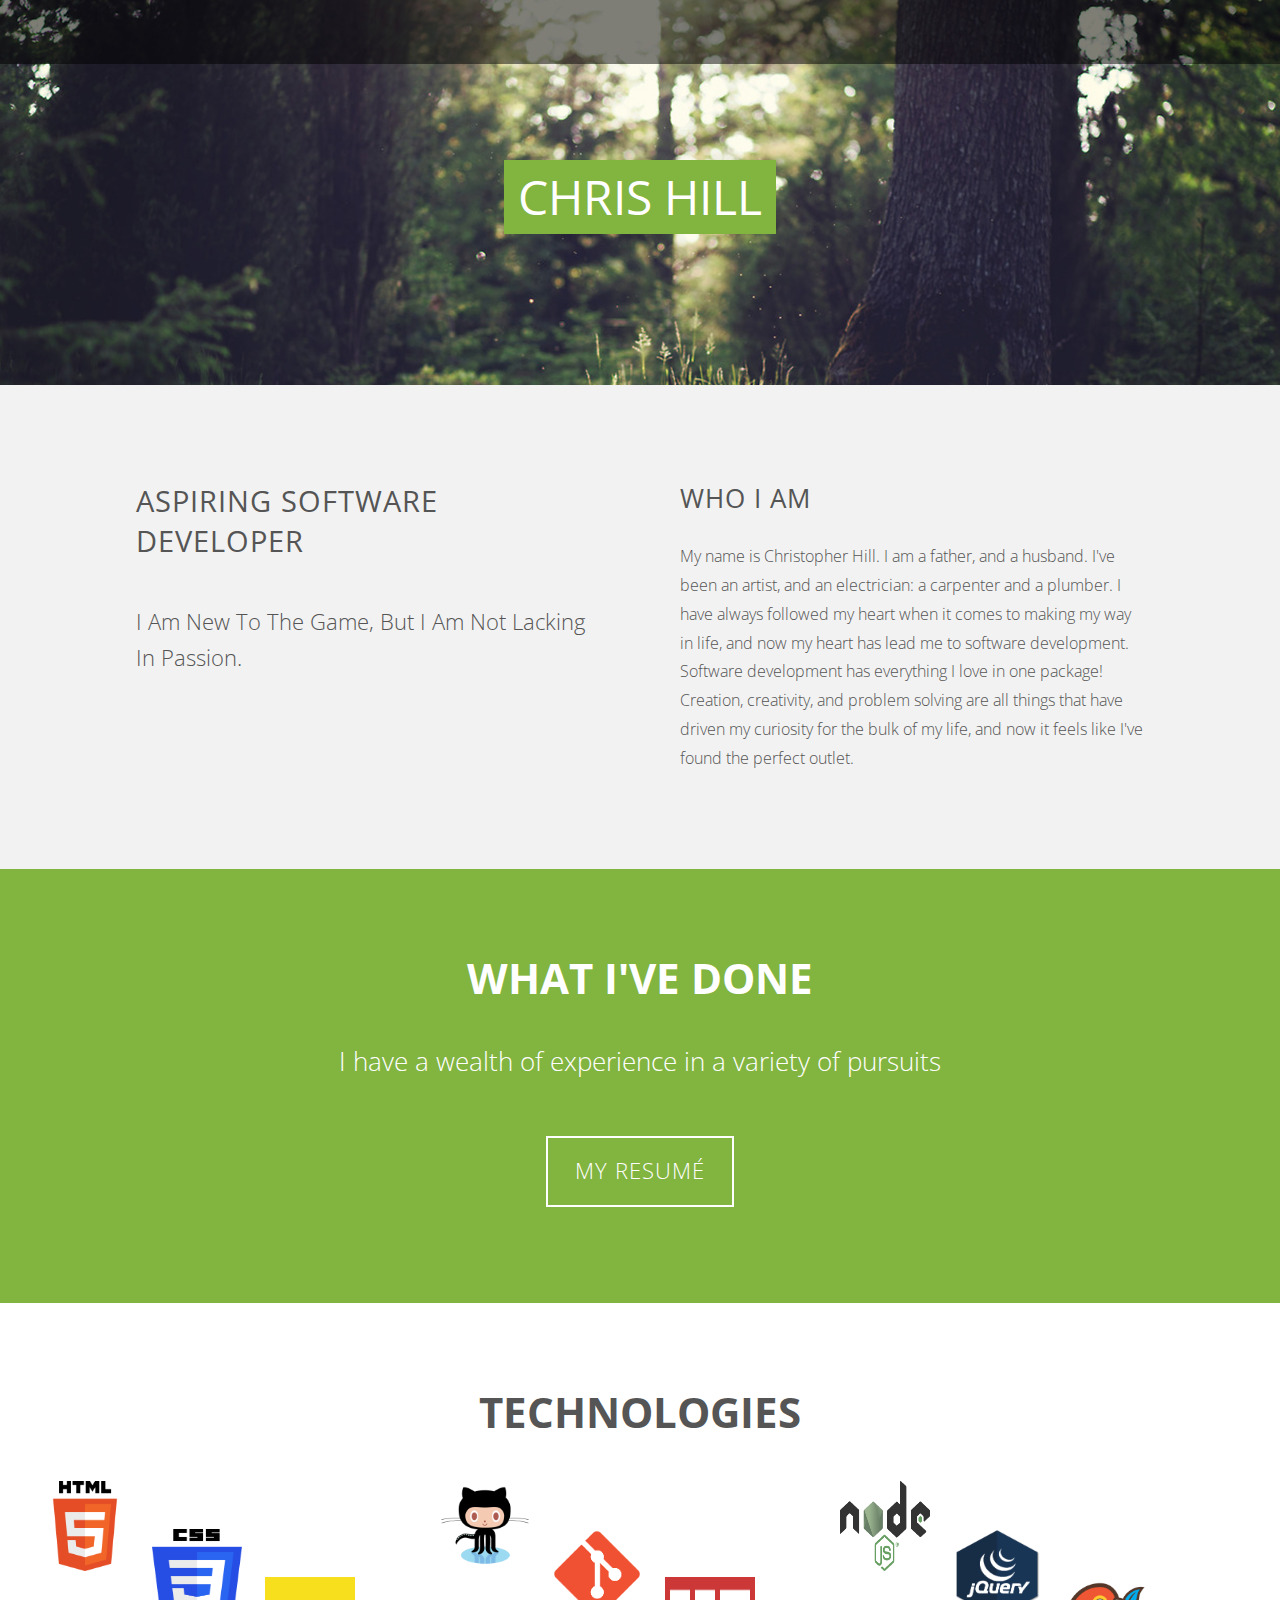
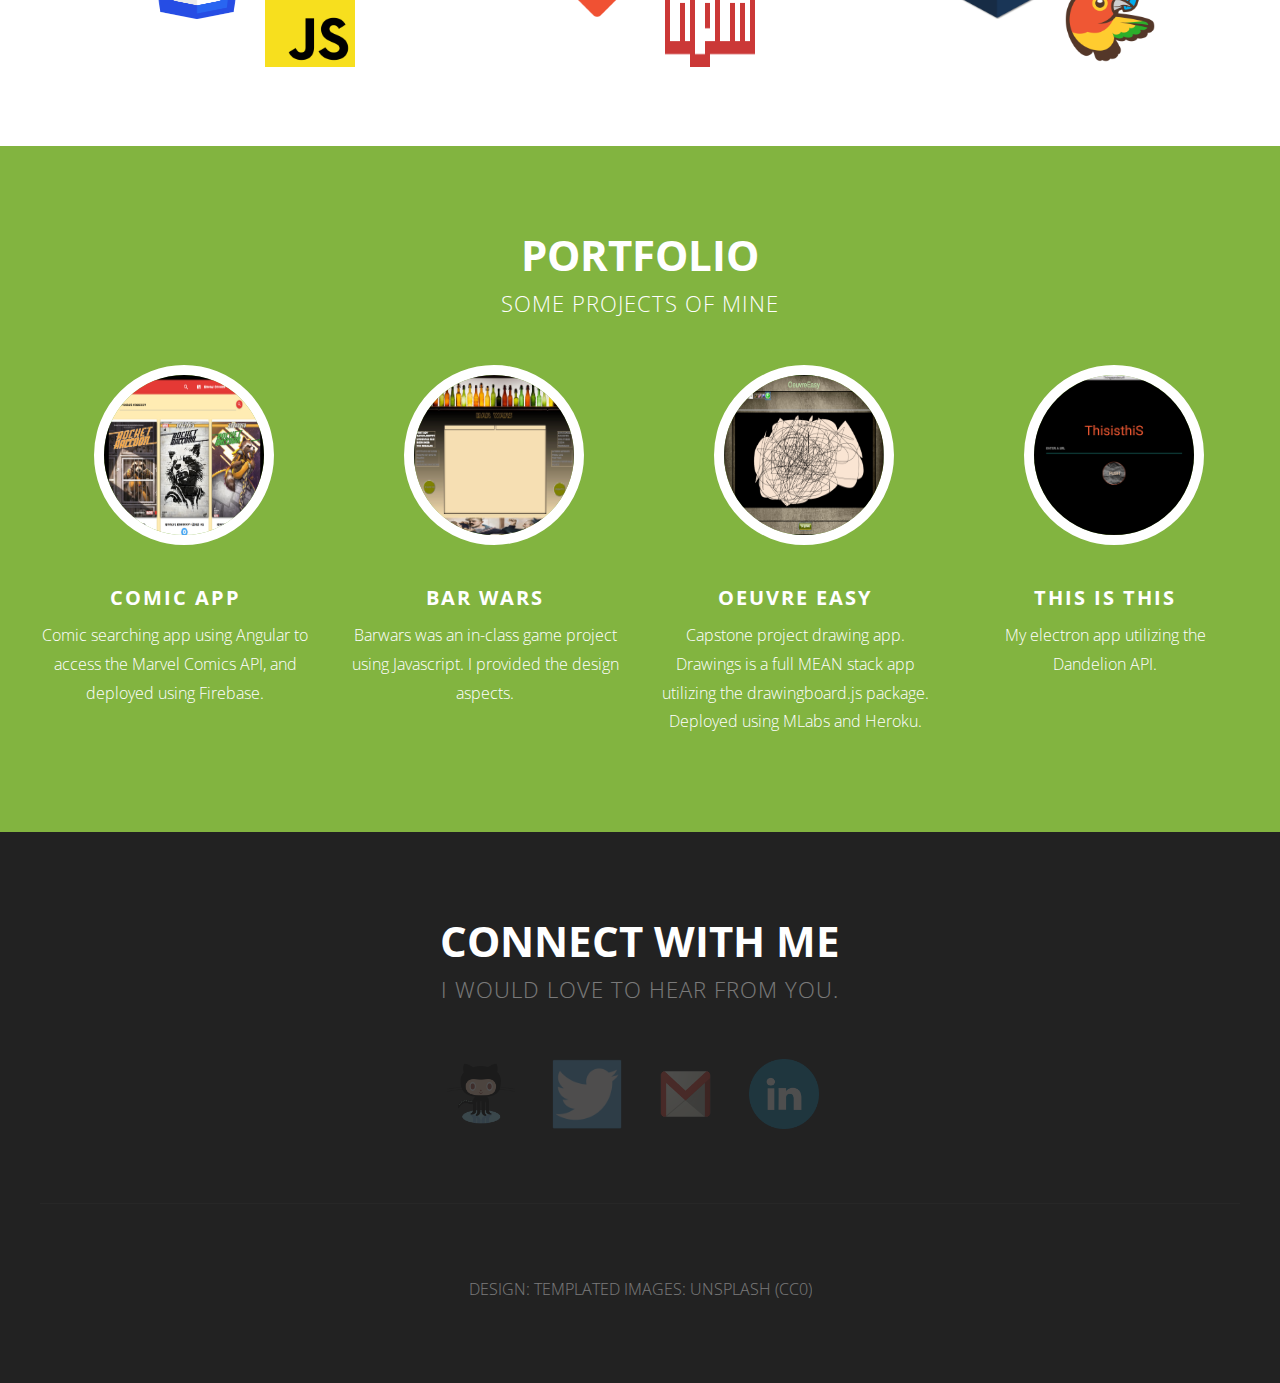
==== commit 4cb113d5: "changes" ====
--- a/index.html
+++ b/index.html
@@ -11,10 +11,16 @@
 		<meta name="description" content="" />
 		<meta name="keywords" content="" />
 		<!--[if lte IE 8]><script src="css/ie/html5shiv.js"></script><![endif]-->
-
-			<!-- <link rel="stylesheet" href="styles/font-awesome.min.css" /> -->
+			<noscript>
+				<link rel="stylesheet" href="styles/style-mobile.css" />
+				<link rel="stylesheet" href="styles/style-narrower.css" />
+				<link rel="stylesheet" href="styles/style-normal.css" />
+				<link rel="stylesheet" href="styles/style-wide.css" />
+			</noscript>
+			
 			<link rel="stylesheet" href="styles/skel.css" />
 			<link rel="stylesheet" href="styles/style.css" />
+
 			
 		<!--[if lte IE 8]><link rel="stylesheet" href="css/ie/v8.css" /><![endif]-->
 	</head>
--- a/styles/style-mobile.css
+++ b/styles/style-mobile.css
@@ -0,0 +1,43 @@
+/*
+	Solarize by TEMPLATED
+	templated.co @templatedco
+	Released for free under the Creative Commons Attribution 3.0 license (templated.co/license)
+*/
+
+/* Basic */
+
+	header.major h2 {
+		font-size: 1.6em;
+	}
+
+	header.major .byline {
+		font-size: 1.1em;
+	}
+
+	.wrapper {
+		padding: 4em 0em 2em 0em;
+	}
+
+		.wrapper.style2 {
+			padding-bottom: 5em;
+		}
+
+		.wrapper.style4 p {
+			margin-bottom: 1em;
+		}
+
+		.wrapper.style5 img {
+			width: 70%;
+		}
+
+/* Lists */
+
+	ul.icons li a {
+		font-size: 1.6em;
+	}
+
+/* Main */
+
+	#main #sidebar .major h2 {
+		font-size: 1.6em;
+	}
--- a/styles/style-narrower.css
+++ b/styles/style-narrower.css
@@ -0,0 +1,220 @@
+/*
+	Solarize by TEMPLATED
+	templated.co @templatedco
+	Released for free under the Creative Commons Attribution 3.0 license (templated.co/license)
+*/
+
+/* Basic */
+
+	#skel-layers-wrapper {
+		padding-top: 44px;
+	}
+
+	p {
+		line-height: 1.8em;
+	}
+
+	header.major h2 {
+		font-size: 1.8em;
+	}
+
+	header.major .byline {
+		font-size: 1.1em;
+	}
+
+/* Button */
+
+	input[type="submit"],
+	input[type="reset"],
+	input[type="button"],
+	.button {
+		display: block;
+		width: 100%;
+		max-width: 350px;
+		margin: 0em auto;
+		font-size: 1em;
+		font-weight: 600;
+	}
+
+	.wrapper.style2 {
+		background: #f2f2f2;
+		text-align: center;
+	}
+
+		.wrapper.style2 .major {
+			text-align: center !important;
+		}
+
+			.wrapper.style2 .major h2 {
+				font-size: 1.4em;
+			}
+
+			.wrapper.style2 .major .byline {
+				font-size: 1em;
+			}
+
+		.wrapper.style2 h3 {
+			font-size: 1.2em;
+		}
+
+	.wrapper.style3 .container {
+		padding-left: 1em;
+		padding-right: 1em;
+	}
+
+	.wrapper.style3 p {
+		font-size: 1em;
+	}
+
+	.wrapper.style4 {
+		padding-bottom: 2em;
+	}
+
+	.wrapper.style5 {
+		padding-bottom: 4em;
+	}
+
+		.wrapper.style5 img {
+			width: 30%;
+		}
+
+/* Header */
+
+	#header {
+		display: none;
+	}
+
+/* Layers */
+
+	#titleBar {
+		background: #000;
+		height: 44px;
+		line-height: 44px;
+	}
+
+		#titleBar .title {
+			display: block;
+			position: relative;
+			letter-spacing: 2px;
+			line-height: 44px;
+			font-size: 1.3em;
+			font-weight: 700;
+			text-align: center;
+			text-transform: uppercase;
+			color: #fff;
+			z-index: 1;
+		}
+
+		#titleBar .toggle {
+			height: 60px;
+			left: 0;
+			position: absolute;
+			top: 0;
+			width: 80px;
+			z-index: 2;
+		}
+
+			#titleBar .toggle:before {
+				content: "\f0c9";
+				-moz-osx-font-smoothing: grayscale;
+				-webkit-font-smoothing: antialiased;
+				font-family: FontAwesome;
+				font-style: normal;
+				font-weight: normal;
+				text-transform: none !important;
+			}
+
+			#titleBar .toggle:before {
+				background: none;
+				color: white;
+				display: block;
+				height: 44px;
+				line-height: 44px;
+				text-align: center;
+				width: 44px;
+			}
+
+			#titleBar .toggle:after {
+				background: url("images/toggle.svg") 0px 0px no-repeat;
+				content: '';
+				display: block;
+				height: 13px;
+				left: 10px;
+				opacity: 0.75;
+				position: absolute;
+				top: 15px;
+				width: 20px;
+			}
+
+	#navPanel {
+		background: #000;
+	}
+
+		#navPanel .link {
+			border-top: solid 1px rgba(0, 0, 0, 0.15);
+			color: #888;
+			display: block;
+			height: 44px;
+			line-height: 44px;
+			padding: 0 1em 0 1em;
+			text-decoration: none;
+		}
+
+			#navPanel .link:first-child {
+				border-top: 0;
+			}
+
+			#navPanel .link.depth-0 {
+				color: #fff;
+			}
+
+			#navPanel .link .indent-1 {
+				display: inline-block;
+				width: 1em;
+			}
+
+			#navPanel .link .indent-2 {
+				display: inline-block;
+				width: 2em;
+			}
+
+			#navPanel .link .indent-3 {
+				display: inline-block;
+				width: 3em;
+			}
+
+			#navPanel .link .indent-4 {
+				display: inline-block;
+				width: 4em;
+			}
+
+			#navPanel .link .indent-5 {
+				display: inline-block;
+				width: 5em;
+			}
+
+/* Banner */
+
+	#banner {
+		padding: 6em 0em 3em 0em;
+		text-align: center;
+		text-transform: uppercase;
+		color: #FFF;
+	}
+
+		#banner .container {
+			padding: 0em 1em;
+		}
+
+		#banner h2 {
+			padding: 0.50em 0.50em;
+			font-size: 1.8em;
+		}
+
+		#banner span, #banner p {
+			font-size: 1.1em;
+		}
+
+		#banner span {
+			padding: 1em 0em;
+		}
--- a/styles/style-normal.css
+++ b/styles/style-normal.css
@@ -0,0 +1,11 @@
+/*
+	Solarize by TEMPLATED
+	templated.co @templatedco
+	Released for free under the Creative Commons Attribution 3.0 license (templated.co/license)
+*/
+
+/* Basic */
+
+	body, input, select, textarea {
+		font-size: 11pt;
+	}
--- a/styles/style-wide.css
+++ b/styles/style-wide.css
@@ -0,0 +1,12 @@
+/*
+	Solarize by TEMPLATED
+	templated.co @templatedco
+	Released for free under the Creative Commons Attribution 3.0 license (templated.co/license)
+*/
+
+/* Basic */
+
+	body, input, select, textarea {
+		font-size: 12pt;
+		line-height: 1.8em;
+	}
--- a/styles/style.css
+++ b/styles/style.css
@@ -1,6 +1,6 @@
 @import url("font-awesome.min.css");
 /*@import url("./styles/font-awesome.min.css");*/
-@import url("http://fonts.googleapis.com/css?family=Open+Sans:300,400,600,700,800");
+@import url("https://fonts.googleapis.com/css?family=Open+Sans:300,400,600,700,800");
 
 /*
 	Solarize by TEMPLATED
@@ -514,6 +514,11 @@
 				font-weight: 400;
 			}
 
+			.wrapper.style2 .container {
+				padding-left: 6em;
+				padding-right: 6em;
+			}
+
 		.wrapper.style3 {
 			padding-bottom: 6em;
 			background: #82b440;
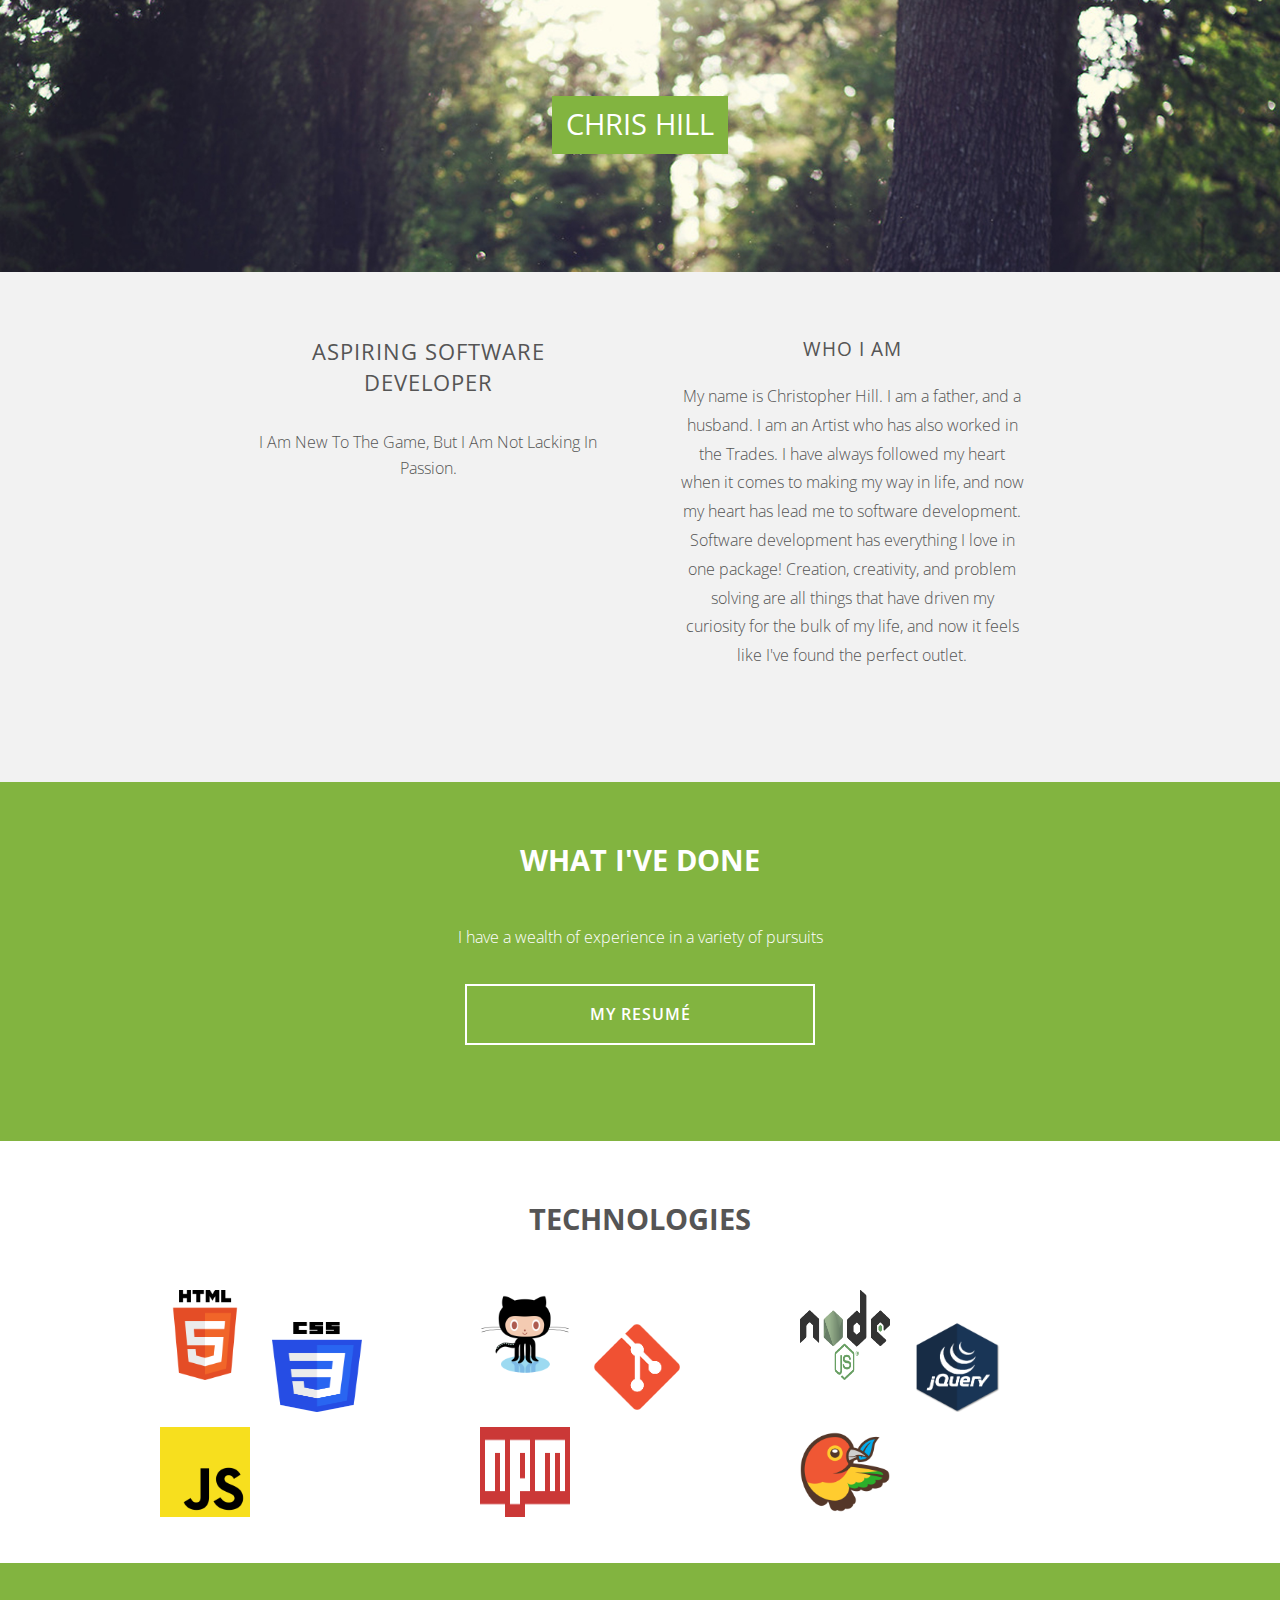
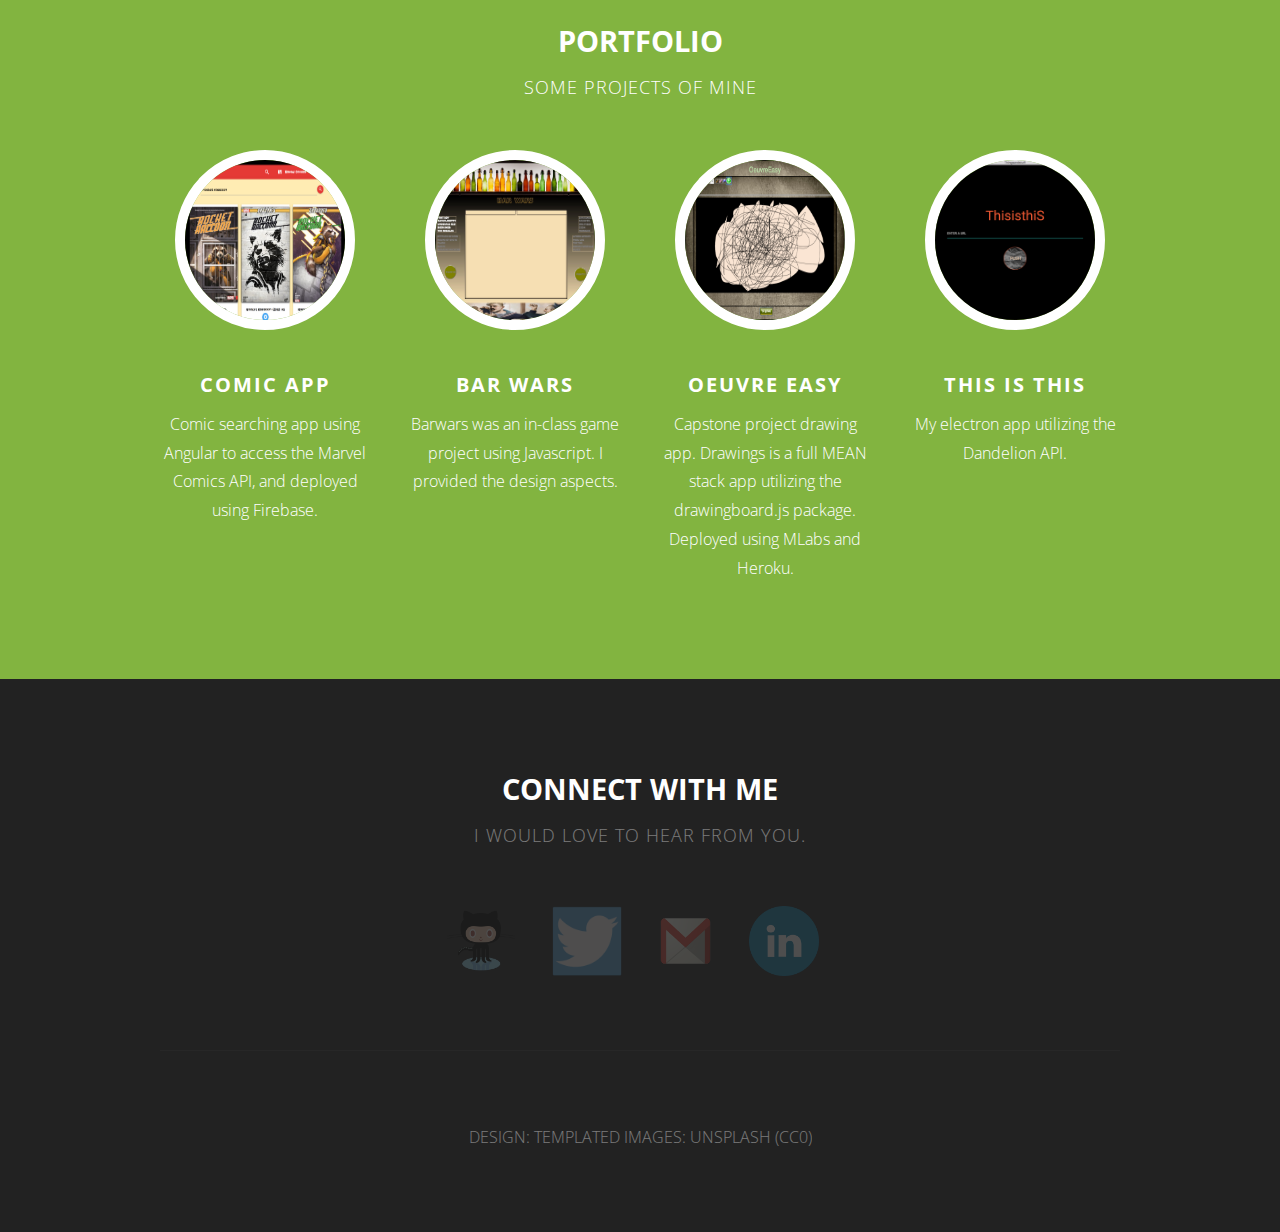
==== commit d85a4fc2: "responsiveness" ====
--- a/index.html
+++ b/index.html
@@ -8,18 +8,19 @@
 	<head>
 		<title>Christopher Hill</title>
 		<meta http-equiv="content-type" content="text/html; charset=utf-8" />
+		<meta name="viewport" content="width=device-width">
 		<meta name="description" content="" />
 		<meta name="keywords" content="" />
 		<!--[if lte IE 8]><script src="css/ie/html5shiv.js"></script><![endif]-->
-			<noscript>
+			<!-- <noscript> -->
+			<link rel="stylesheet" href="styles/skel.css" />
+			<link rel="stylesheet" href="styles/style.css" />
 				<link rel="stylesheet" href="styles/style-mobile.css" />
 				<link rel="stylesheet" href="styles/style-narrower.css" />
 				<link rel="stylesheet" href="styles/style-normal.css" />
 				<link rel="stylesheet" href="styles/style-wide.css" />
-			</noscript>
-			
-			<link rel="stylesheet" href="styles/skel.css" />
-			<link rel="stylesheet" href="styles/style.css" />
+			<!-- </noscript> -->
+			
 
 			
 		<!--[if lte IE 8]><link rel="stylesheet" href="css/ie/v8.css" /><![endif]-->
@@ -92,7 +93,7 @@
 						</div>
 						<div class="6u">
 							<h3>Who I am</h3>
-							<p>My name is Christopher Hill. I am a father, and a husband. I've been an artist, and an electrician: a carpenter and a plumber. I have always followed my heart when it comes to making my way in life, and now my heart has lead me to software development.
+							<p>My name is Christopher Hill. I am a father, and a husband. I am an Artist who has also worked in the Trades. I have always followed my heart when it comes to making my way in life, and now my heart has lead me to software development.
       Software development has everything I love in one package! Creation, creativity, and problem solving are all things that have driven my curiosity for the bulk of my life, and now it feels like I've found the perfect outlet.</p>
 							<!-- <a href="#" class="button">Nulla aluctus eleifend</a> -->
 						</div>
@@ -189,22 +190,22 @@
 					</header>
 					<div class="row">
 						<div class="3u">
-							<a target="blank" href="https://comicsapp-db242.firebaseapp.com/" class="image"><img src="imgs/comicapp.png" height="180" width="180"alt="comics"></a>
+							<a target="blank" href="https://comicsapp-db242.firebaseapp.com/" class="image"><img src="imgs/comicapp.png" height="" width=""alt="comics"></a>
 							<h3>Comic App</h3>
 							<p>Comic searching app using Angular to access the Marvel Comics API, and deployed using Firebase.</p>
 						</div>
 						<div class="3u">
-							<a target="blank" href="https://github.com/Zippoffer/gauntlet-ironmen" class="image"><img src="imgs/Screen%20Shot%202016-07-08%20at%203.32.27%20PM.jpg" height="180" width="180"alt="barwars"></a>
+							<a target="blank" href="https://github.com/Zippoffer/gauntlet-ironmen" class="image"><img src="imgs/Screen%20Shot%202016-07-08%20at%203.32.27%20PM.jpg" height="" width=""alt="barwars"></a>
 							<h3>Bar Wars</h3>
 							<p>Barwars was an in-class game project using Javascript. I provided the design aspects.</p>
 						</div>
 						<div class="3u">
-							<a target="blank" href="https://drawingstuff.herokuapp.com/#/" class="image"><img src="imgs/Screen%20Shot%202016-11-02%20at%209.50.19%20AM.png"" height="180" width="180"alt="drawings"></a>
+							<a target="blank" href="https://drawingstuff.herokuapp.com/#/" class="image"><img src="imgs/Screen%20Shot%202016-11-02%20at%209.50.19%20AM.png"" height="" width=""alt="drawings"></a>
 							<h3>Oeuvre Easy</h3>
 							<p>Capstone project drawing app. Drawings is a full MEAN stack app utilizing the drawingboard.js package. Deployed using MLabs and Heroku.</p>
 						</div>
 						<div class="3u">
-							<a target="blank" href="https://github.com/Zippoffer/electron" class="image"><img src="imgs/Screen%20Shot%202016-11-03%20at%209.02.16%20AM.png" height="180" width="180"alt="electron"></a>
+							<a target="blank" href="https://github.com/Zippoffer/electron" class="image"><img src="imgs/Screen%20Shot%202016-11-03%20at%209.02.16%20AM.png" height="" width=""alt="electron"></a>
 							<h3>This is This</h3>
 							<p>My electron app utilizing the Dandelion API.</p>
 						</div>
@@ -228,7 +229,7 @@
 
 					<li><a target="_blank" class="grey-text text-lighten-3" href="https://www.linkedin.com/in/zippoffer"><img src="imgs/Linkedin_circle.svg.png" alt="linkedin" height="70" width="70"></a></li>
 				</ul>
-				<hr />
+				<hr/>
 			</section>
 			
 			<!-- Copyright -->
@@ -236,6 +237,11 @@
 					Design: <a href="http://templated.co">TEMPLATED</a> Images: <a href="http://unsplash.com">Unsplash</a> (<a href="http://unsplash.com/cc0">CC0</a>)
 				</div>			
 		</div>
-
+<script src="https://ajax.googleapis.com/ajax/libs/jquery/3.2.1/jquery.min.js"></script>
+<script src="js/jquery.min.js" type="text/javascript" charset="utf-8" async defer></script>
+<!-- <script src="js/jquery.dropotron.min.js" type="text/javascript" charset="utf-8" async defer></script> -->
+<script src="js/skel.min.js" type="text/javascript" charset="utf-8" async defer></script>
+<script src="js/init.js" type="text/javascript" charset="utf-8" async defer></script>
+<!-- <script src="js/skel-layers.min.js" type="text/javascript" charset="utf-8" async defer></script> -->
 	</body>
 </html>
--- a/styles/style.css
+++ b/styles/style.css
@@ -13,7 +13,28 @@
 	body {
 		background: #222222;
 	}
-
+/*.wrapper style1 {
+  display: grid;
+  grid-template-columns: auto auto auto;
+  padding: 10px;
+  width: auto;
+}
+@media only screen and (max-width: 600px) {
+	.wrapper style1 {
+	  display: grid;
+	  grid-template-columns: auto auto;
+	  padding: 10px;
+	  width: auto;
+	}
+}
+@media only screen and (max-width: 400px) {
+	.wrapper style1 {
+	  display: grid;
+	  grid-template-columns: auto;
+	  padding: 10px;
+	  width: auto;
+	}
+}*/
 		body.loading * {
 			-moz-transition: none !important;
 			-webkit-transition: none !important;
@@ -547,11 +568,13 @@
 
 			.wrapper.style5 .image {
 				display: block;
-				width: 60%;
+				width: 100%;
 				margin: 0em auto 2em auto;
 			}
 
 				.wrapper.style5 .image img {
+						width: 180px;
+				height: 180px;
 					border-radius: 50%;
 					border: 10px solid;
 					border-color: white;
@@ -803,3 +826,4 @@
 		text-transform: uppercase;
 		font-weight: 700;
 	}
+
